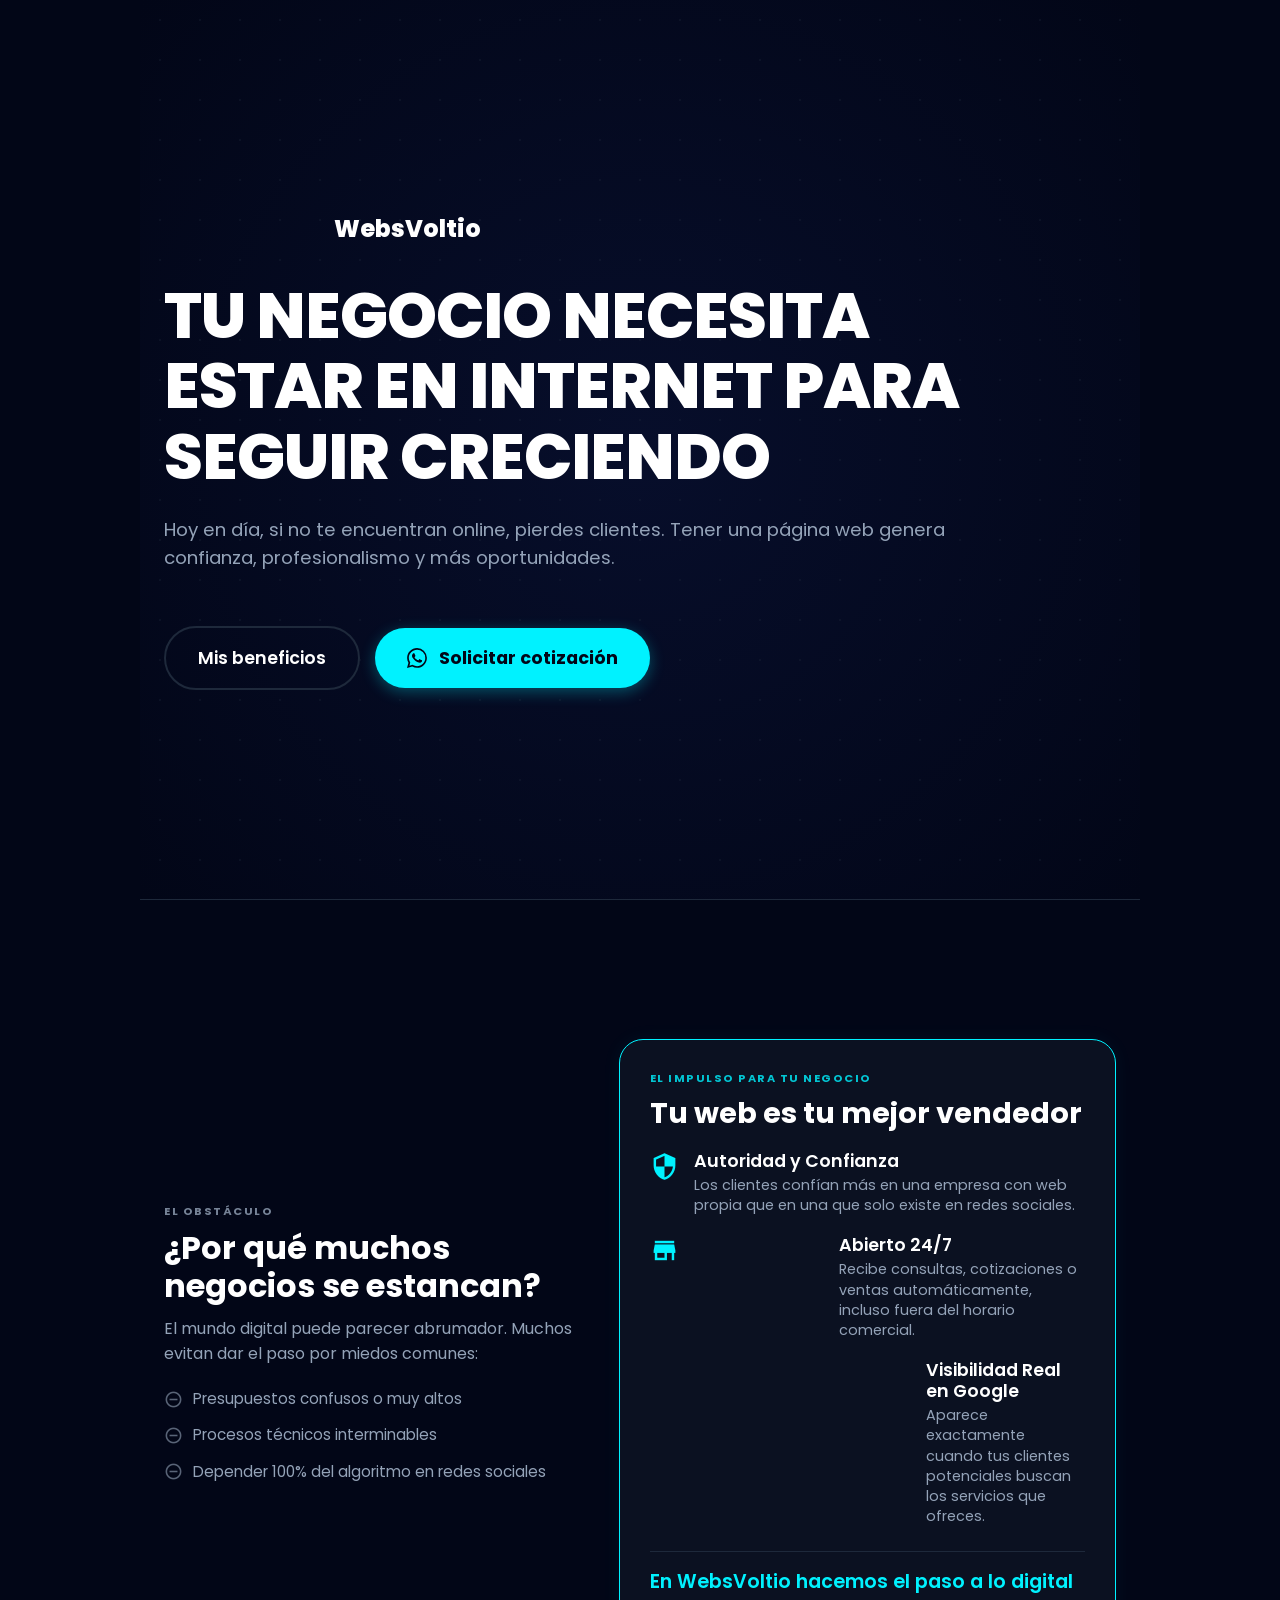
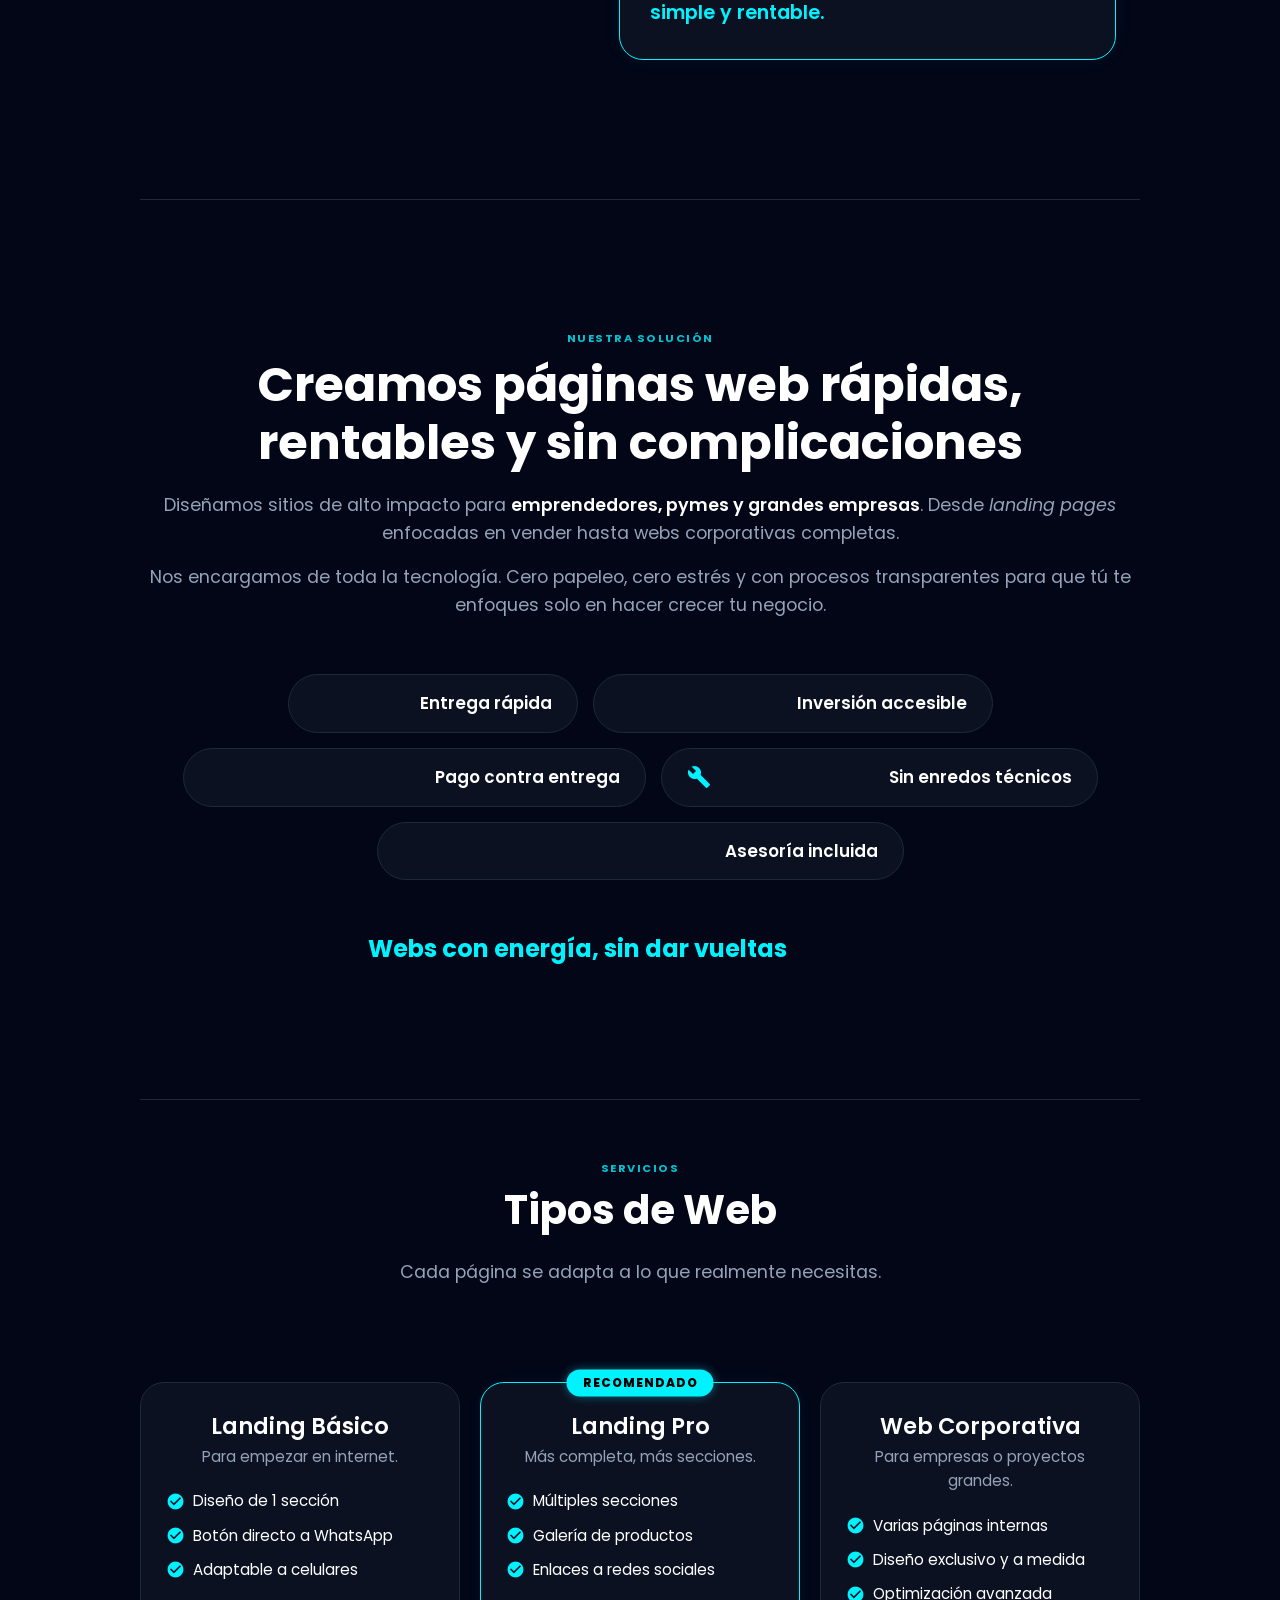
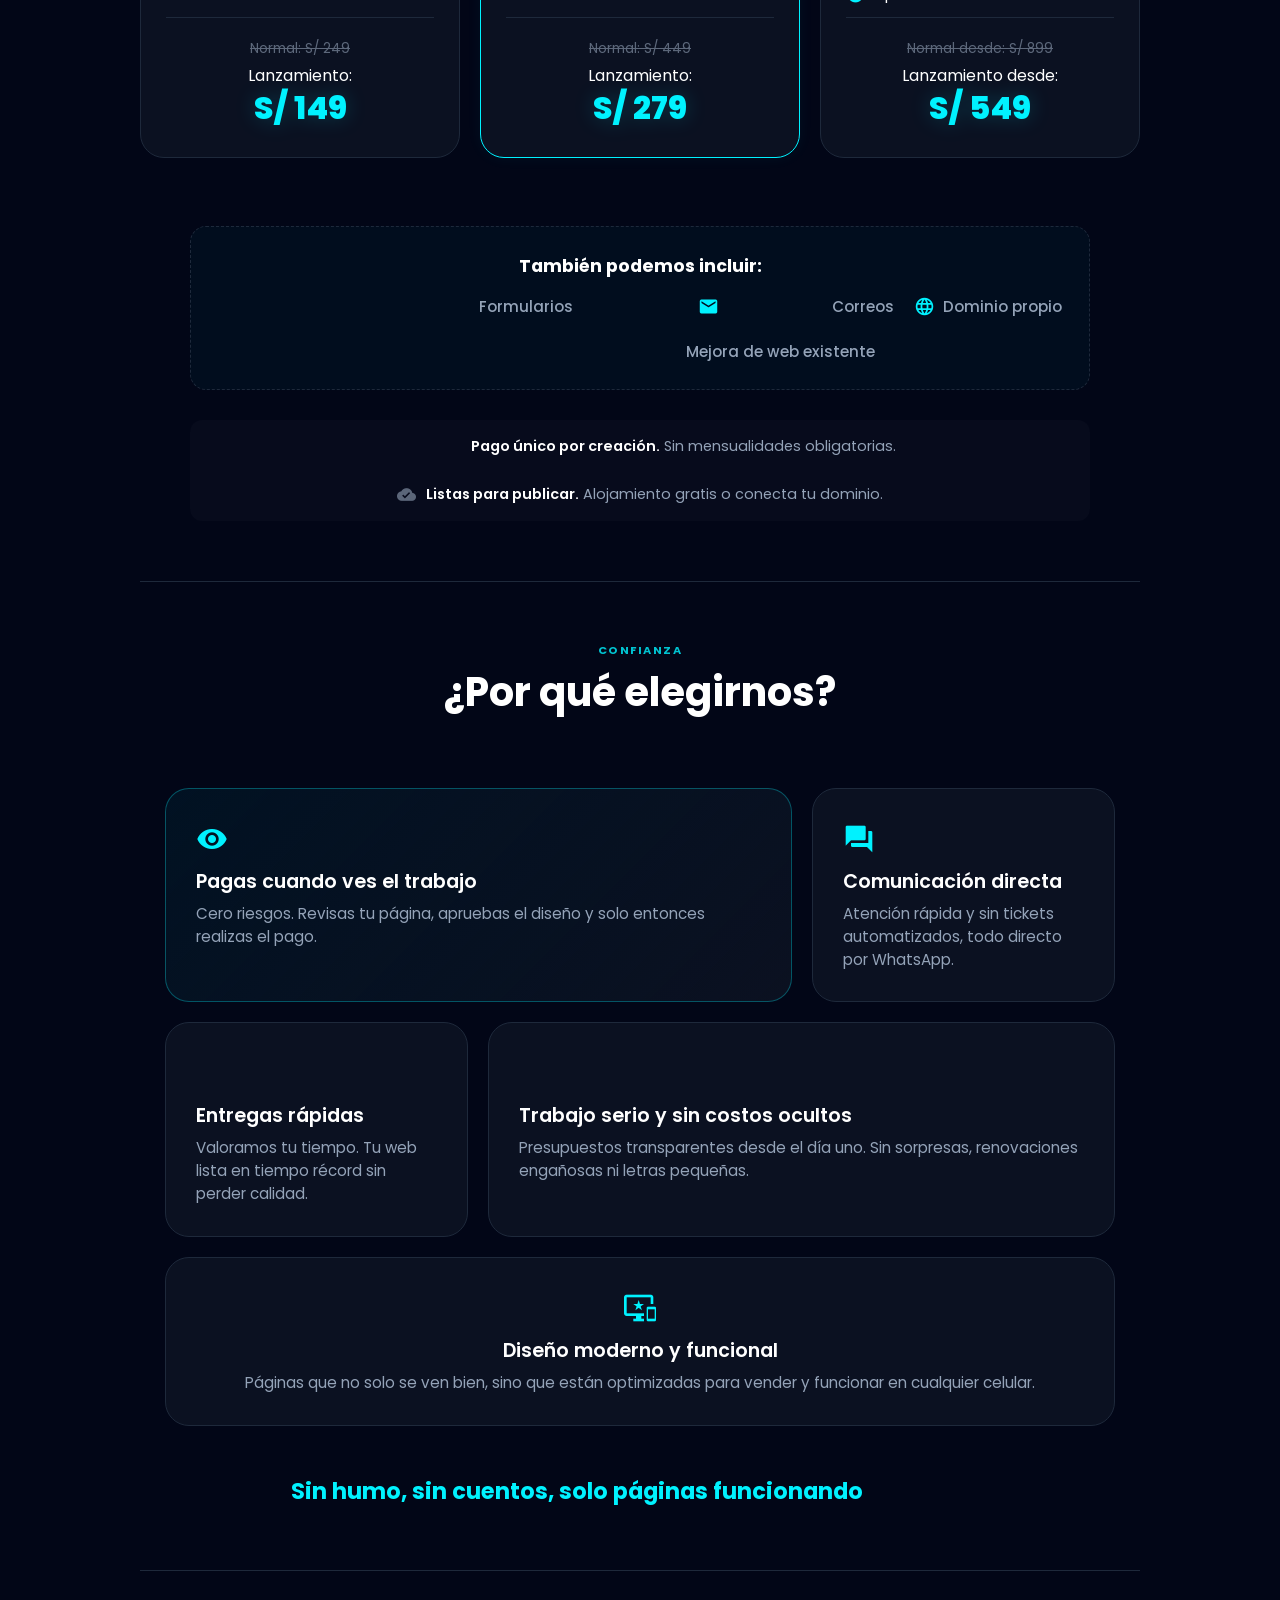
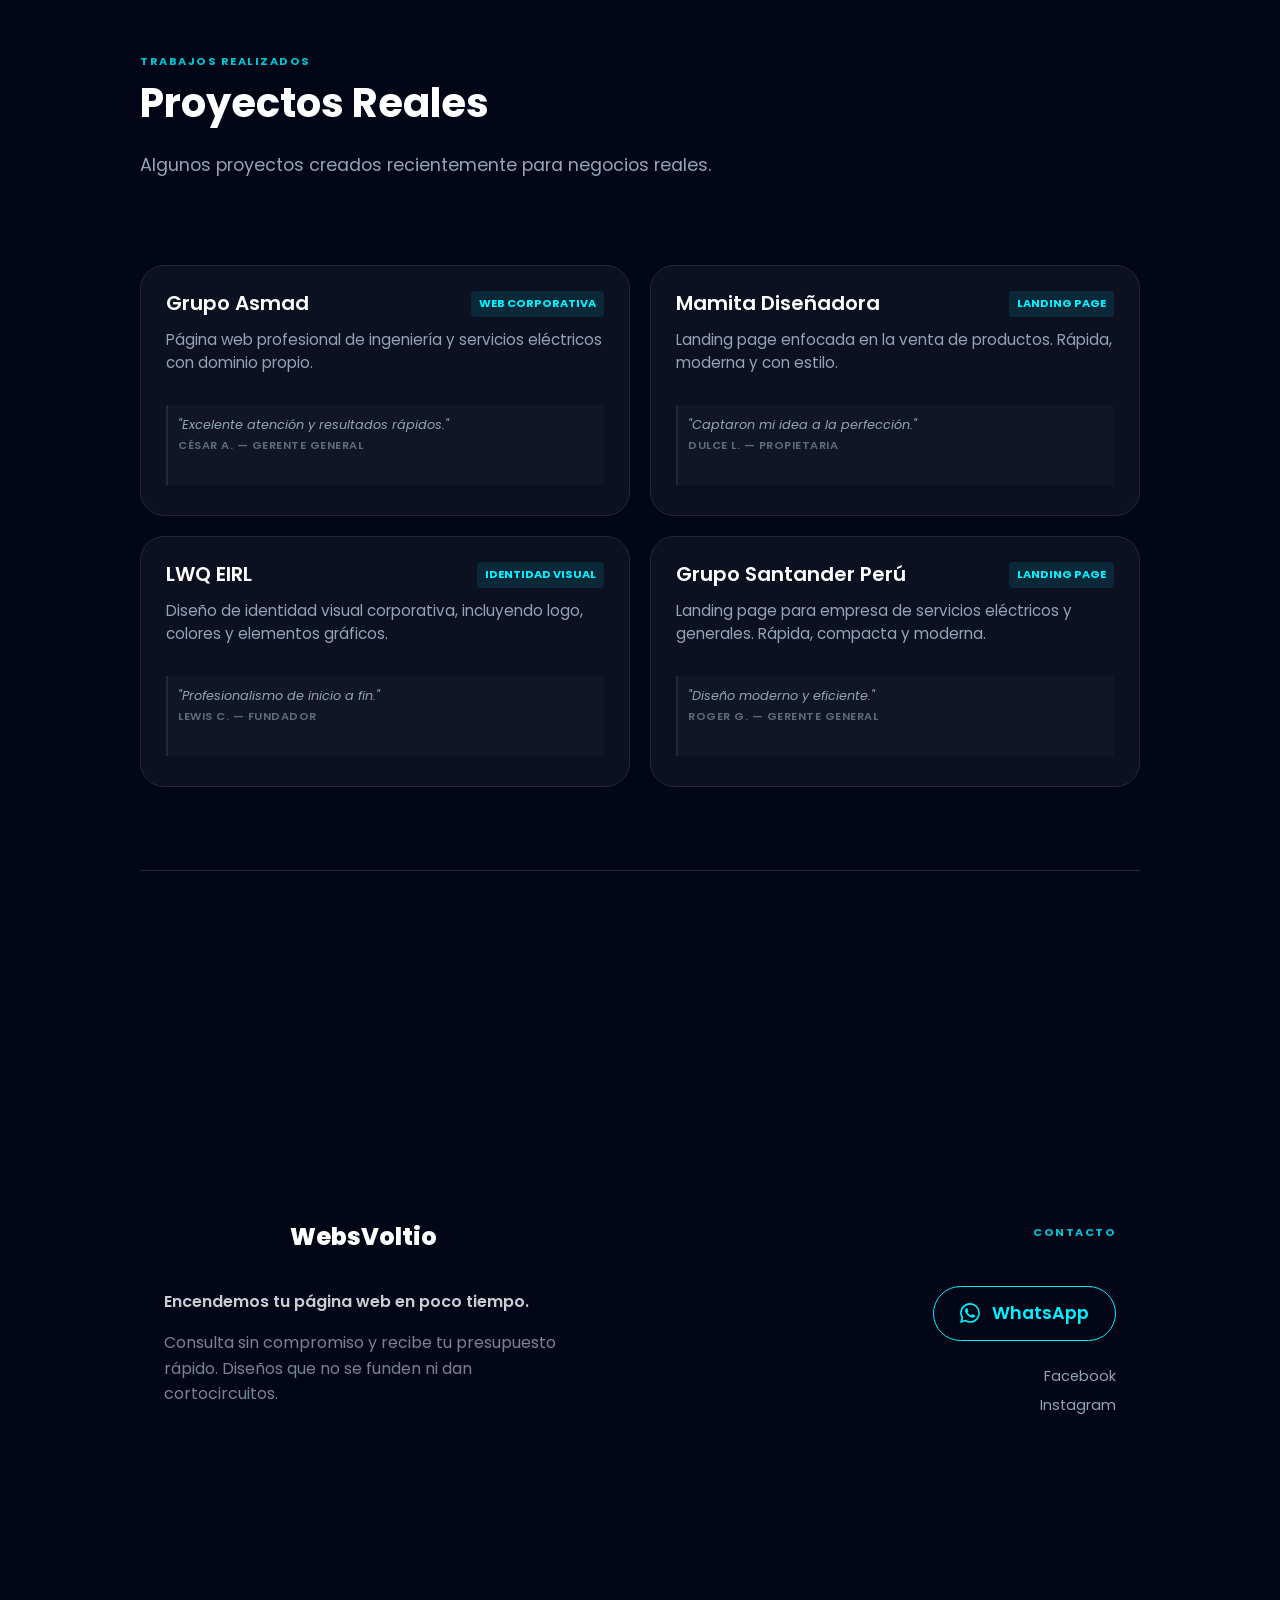
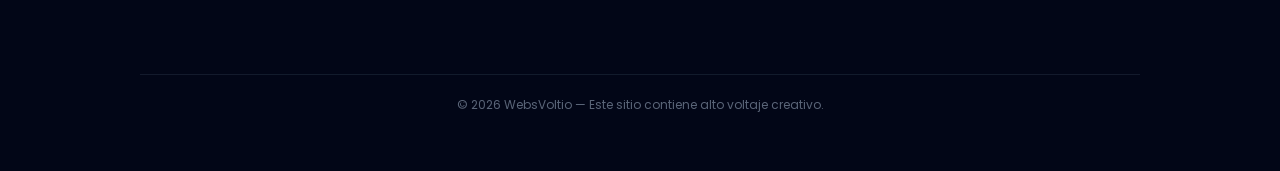
==== index.html @ af6c5186 "Mejor estructura de información web" ====
<!DOCTYPE html>
<html lang="es">
<head>
  <meta charset="UTF-8">
  <meta name="viewport" content="width=device-width, initial-scale=1.0">
  <title>WebsVoltio | Páginas web con energía</title>
  <meta name="description" content="Creamos páginas web modernas para negocios y emprendedores. Pago único, sin mensualidades obligatorias y entrega rápida. Presencia digital inmediata y moderna.">
  <meta name="keywords" content="diseño web, páginas web, websvoltio, landing page, emprendimientos, web económica, desarrollo web">
  <meta name="author" content="WebsVoltio">
  <meta name="robots" content="index, follow">
  <link rel="canonical" href="https://rc-at.github.io/websvoltio/">
  <meta property="og:type" content="website">
  <meta property="og:url" content="https://rc-at.github.io/websvoltio/">
  <meta property="og:title" content="WebsVoltio | Páginas web con energía">
  <meta property="og:description" content="Diseño web moderno para empresas y emprendedores. Sin pagos mensuales y entrega rápida.">
  <meta property="og:image" content="https://rc-at.github.io/websvoltio/preview.png">
  <meta property="og:site_name" content="WebsVoltio">
  <meta property="og:locale" content="es_PE">
  <meta name="twitter:card" content="summary_large_image">
  <meta name="twitter:title" content="WebsVoltio | Páginas web con buena energía">
  <meta name="twitter:description" content="Desarrollo de sitios web profesionales con pago único. Rápido y moderno.">
  <meta name="twitter:image" content="https://rc-at.github.io/websvoltio/preview.png">
  <meta name="theme-color" content="#020617">
  <link rel="icon" type="image/svg+xml" href="data:image/svg+xml,<svg xmlns='http://www.w3.org/2000/svg' viewBox='0 0 24 24' fill='%2300E5FF'><path d='M11 21h-1l1-7H7.5c-.58 0-.57-.32-.38-.66.19-.34.05-.08.07-.12C8.48 10.94 10.42 7.54 13 3h1l-1 7h3.5c.49 0 .56.33.47.51l-.07.15C12.96 17.55 11 21 11 21z'/></svg>">
  <link rel="stylesheet" href="style.css">
  <link href="https://fonts.googleapis.com/css2?family=Poppins:wght@400;600;800&display=swap" rel="stylesheet">
  <link href="https://fonts.googleapis.com/icon?family=Material+Icons" rel="stylesheet">
</head>
<body>
  <header id="hero">
    <div class="hero-content">
      <div class="hero-logo">
        <span class="material-icons bolt-icon">bolt</span>
        <span class="logo-text">WebsVoltio</span>
      </div>
      <h1 class="hero-hook">TU NEGOCIO NECESITA ESTAR EN INTERNET PARA SEGUIR CRECIENDO</h1>
      <div class="hero-description">
        <p>Hoy en día, si no te encuentran online, pierdes clientes. Tener una página web genera confianza, profesionalismo y más oportunidades.</p>
      </div>
      <div class="hero-buttons">
        <a href="#benefits" class="btn-secondary">Mis beneficios</a>
        <a href="https://wa.me/51969388443?text=Hola%20WebsVoltio%2C%20solicito%20cotizaci%C3%B3n." target="_blank" class="btn-whatsapp">
          <svg xmlns="http://www.w3.org/2000/svg" width="24" height="24" viewBox="0 0 24 24" fill="currentColor">
            <path d="M17.472 14.382c-.297-.149-1.758-.867-2.03-.967-.273-.099-.471-.148-.67.15-.197.297-.767.966-.94 1.164-.173.199-.347.223-.644.075-.297-.15-1.255-.463-2.39-1.475-.883-.788-1.48-1.761-1.653-2.059-.173-.297-.018-.458.13-.606.134-.133.298-.347.446-.52.149-.174.198-.298.298-.497.099-.198.05-.371-.025-.52-.075-.149-.669-1.612-.916-2.207-.242-.579-.487-.5-.669-.51-.173-.008-.371-.01-.57-.01-.198 0-.52.074-.792.372-.272.297-1.04 1.016-1.04 2.479 0 1.462 1.065 2.875 1.213 3.074.149.198 2.096 3.2 5.077 4.487.709.306 1.262.489 1.694.625.712.227 1.36.195 1.871.118.571-.085 1.758-.719 2.006-1.413.248-.694.248-1.289.173-1.413-.074-.124-.272-.198-.57-.347m-5.421 7.403h-.004a9.87 9.87 0 01-5.031-1.378l-.361-.214-3.741.982.998-3.648-.235-.374a9.86 9.86 0 01-1.51-5.26c.001-5.45 4.436-9.884 9.888-9.884 2.64 0 5.122 1.03 6.988 2.898a9.825 9.825 0 012.893 6.994c-.003 5.45-4.437 9.884-9.885 9.884m8.413-18.297A11.815 11.815 0 0012.05 0C5.495 0 .16 5.335.157 11.892c0 2.096.547 4.142 1.588 5.945L0 24l6.335-1.662c1.72.94 3.659 1.437 5.634 1.437h.005c6.554 0 11.89-5.335 11.893-11.893a11.821 11.821 0 00-3.48-8.413z"/>
          </svg>
          Solicitar cotización
        </a>
      </div>
    </div>
  </header>

  <section id="benefits">
    <div class="grid-layout">
      <div class="problem-side">
        <span class="card-label" style="color: var(--text-dim);">EL OBSTÁCULO</span>
        <h2>¿Por qué muchos negocios se estancan?</h2>
        <p style="color: var(--text-dim); margin-bottom: 20px;">El mundo digital puede parecer abrumador. Muchos evitan dar el paso por miedos comunes:</p>
        <ul class="problem-list">
          <li><span class="material-icons">remove_circle_outline</span> Presupuestos confusos o muy altos</li>
          <li><span class="material-icons">remove_circle_outline</span> Procesos técnicos interminables</li>
          <li><span class="material-icons">remove_circle_outline</span> Depender 100% del algoritmo en redes sociales</li>
        </ul>
      </div>
      <div class="about-card" style="border-color: var(--celeste); box-shadow: 0 0 20px rgba(0,242,255,0.05);">
        <span class="card-label">EL IMPULSO PARA TU NEGOCIO</span>
        <h2 style="font-size: 1.8rem; margin-bottom: 20px;">Tu web es tu mejor vendedor</h2>
        <div class="benefits-list-detailed">
          <div class="benefit-item-detailed">
            <span class="material-icons info-icon">security</span>
            <div>
              <strong>Autoridad y Confianza</strong>
              <p>Los clientes confían más en una empresa con web propia que en una que solo existe en redes sociales.</p>
            </div>
          </div>
          <div class="benefit-item-detailed">
            <span class="material-icons info-icon">storefront</span>
            <div>
              <strong>Abierto 24/7</strong>
              <p>Recibe consultas, cotizaciones o ventas automáticamente, incluso fuera del horario comercial.</p>
            </div>
          </div>
          <div class="benefit-item-detailed">
            <span class="material-icons info-icon">ads_click</span>
            <div>
              <strong>Visibilidad Real en Google</strong>
              <p>Aparece exactamente cuando tus clientes potenciales buscan los servicios que ofreces.</p>
            </div>
          </div>
        </div>
        <div class="energy-box">
          <strong>En WebsVoltio hacemos el paso a lo digital simple y rentable.</strong>
        </div>
      </div>
    </div>
  </section>

  <section id="about">
    <span class="card-label">NUESTRA SOLUCIÓN</span>
    <h2>Creamos páginas web rápidas, rentables y sin complicaciones</h2>
    <div class="about-intro">
      <p>Diseñamos sitios de alto impacto para <strong>emprendedores, pymes y grandes empresas</strong>. Desde <em>landing pages</em> enfocadas en vender hasta webs corporativas completas.</p>
      <p>Nos encargamos de toda la tecnología. Cero papeleo, cero estrés y con procesos transparentes para que tú te enfoques solo en hacer crecer tu negocio.</p>
    </div>
    <div class="solution-grid">
      <div class="solution-pill"><span class="material-icons info-icon">bolt</span> Entrega rápida</div>
      <div class="solution-pill"><span class="material-icons info-icon">savings</span> Inversión accesible</div>
      <div class="solution-pill"><span class="material-icons info-icon">handshake</span> Pago contra entrega</div>
      <div class="solution-pill"><span class="material-icons info-icon">build_circle</span> Sin enredos técnicos</div>
      <div class="solution-pill"><span class="material-icons info-icon">support_agent</span> Asesoría incluida</div>
    </div>
    <div class="about-footer">
      <strong>Webs con energía, sin dar vueltas <span class="material-icons neon-bolt">bolt</span></strong>
    </div>
  </section>

  <section id="servicios">
    <div class="section-header">
      <span class="card-label">SERVICIOS</span>
      <h2>Tipos de Web</h2>
      <p class="section-subtitle">Cada página se adapta a lo que realmente necesitas.</p>
    </div>
    <div class="services-grid">
      <div class="service-card">
        <h3>Landing Básico</h3>
        <p class="card-desc">Para empezar en internet.</p>
        <ul class="service-features">
          <li><span class="material-icons info-icon">check_circle</span> Diseño de 1 sección</li>
          <li><span class="material-icons info-icon">check_circle</span> Botón directo a WhatsApp</li>
          <li><span class="material-icons info-icon">check_circle</span> Adaptable a celulares</li>
        </ul>
        <div class="price-box">
          <span class="old-price">Normal: S/ 249</span>
          <p class="promo-price">Lanzamiento: <strong>S/ 149</strong></p>
        </div>
      </div>
      <div class="service-card recommended-card">
        <span class="badge-recommended">RECOMENDADO</span>
        <h3>Landing Pro</h3>
        <p class="card-desc">Más completa, más secciones.</p>
        <ul class="service-features">
          <li><span class="material-icons info-icon">check_circle</span> Múltiples secciones</li>
          <li><span class="material-icons info-icon">check_circle</span> Galería de productos</li>
          <li><span class="material-icons info-icon">check_circle</span> Enlaces a redes sociales</li>
        </ul>
        <div class="price-box">
          <span class="old-price">Normal: S/ 449</span>
          <p class="promo-price">Lanzamiento: <strong>S/ 279</strong></p>
        </div>
      </div>
      <div class="service-card">
        <h3>Web Corporativa</h3>
        <p class="card-desc">Para empresas o proyectos grandes.</p>
        <ul class="service-features">
          <li><span class="material-icons info-icon">check_circle</span> Varias páginas internas</li>
          <li><span class="material-icons info-icon">check_circle</span> Diseño exclusivo y a medida</li>
          <li><span class="material-icons info-icon">check_circle</span> Optimización avanzada</li>
        </ul>
        <div class="price-box">
          <span class="old-price">Normal desde: S/ 899</span>
          <p class="promo-price">Lanzamiento desde: <strong>S/ 549</strong></p>
        </div>
      </div>
    </div>
    <div class="extras-box">
      <h4>También podemos incluir:</h4>
      <div class="extras-grid">
        <span class="extra-item"><span class="material-icons info-icon">contact_page</span> Formularios</span>
        <span class="extra-item"><span class="material-icons info-icon">mark_email_read</span> Correos</span>
        <span class="extra-item"><span class="material-icons info-icon">language</span> Dominio propio</span>
        <span class="extra-item"><span class="material-icons info-icon">auto_fix_high</span> Mejora de web existente</span>
      </div>
    </div>
    <div class="services-disclaimer">
      <div class="disclaimer-item">
        <span class="material-icons">sell</span>
        <p><strong>Pago único por creación.</strong> Sin mensualidades obligatorias.</p>
      </div>
      <div class="disclaimer-item">
        <span class="material-icons">cloud_done</span>
        <p><strong>Listas para publicar.</strong> Alojamiento gratis o conecta tu dominio.</p>
      </div>
    </div>
  </section>

  <section id="why-us">
    <div class="section-header" style="text-align: center; margin-bottom: 3rem;">
      <span class="card-label">CONFIANZA</span>
      <h2>¿Por qué elegirnos?</h2>
    </div>
    <div class="bento-grid">
      <div class="bento-card span-2 highlight-card">
        <span class="material-icons info-icon">visibility</span>
        <h3>Pagas cuando ves el trabajo</h3>
        <p>Cero riesgos. Revisas tu página, apruebas el diseño y solo entonces realizas el pago.</p>
      </div>
      <div class="bento-card">
        <span class="material-icons info-icon">forum</span>
        <h3>Comunicación directa</h3>
        <p>Atención rápida y sin tickets automatizados, todo directo por WhatsApp.</p>
      </div>
      <div class="bento-card">
        <span class="material-icons info-icon">bolt</span>
        <h3>Entregas rápidas</h3>
        <p>Valoramos tu tiempo. Tu web lista en tiempo récord sin perder calidad.</p>
      </div>
      <div class="bento-card span-2">
        <span class="material-icons info-icon">gpp_good</span>
        <h3>Trabajo serio y sin costos ocultos</h3>
        <p>Presupuestos transparentes desde el día uno. Sin sorpresas, renovaciones engañosas ni letras pequeñas.</p>
      </div>
      <div class="bento-card span-3 center-card">
        <span class="material-icons info-icon">important_devices</span>
        <h3>Diseño moderno y funcional</h3>
        <p>Páginas que no solo se ven bien, sino que están optimizadas para vender y funcionar en cualquier celular.</p>
      </div>
    </div>
    <div class="why-footer">
      <strong>Sin humo, sin cuentos, solo páginas funcionando <span class="material-icons neon-bolt">bolt</span></strong>
    </div>
  </section>

  <section id="portfolio">
    <div class="section-header-left">
      <span class="card-label">TRABAJOS REALIZADOS</span>
      <h2>Proyectos Reales</h2>
      <p class="section-subtitle">Algunos proyectos creados recientemente para negocios reales.</p>
    </div>

    <div class="portfolio-grid">
      <div class="portfolio-card">
        <div class="portfolio-header-flex">
          <h3>Grupo Asmad</h3>
          <span class="portfolio-badge">Web Corporativa</span>
        </div>
        <p class="portfolio-desc">Página web profesional de ingeniería y servicios eléctricos con dominio propio.</p>
        <div class="testimonial-box">
          <p class="portfolio-testimonial">"Excelente atención y resultados rápidos."</p>
          <p class="testimonial-author">César A. — Gerente General</p>
        </div>
        <div class="portfolio-link-overlay">
          <a href="https://grupoasmad.com/" target="_blank" class="portfolio-link">Ver página <span class="material-icons">east</span></a>
        </div>
      </div>

      <div class="portfolio-card">
        <div class="portfolio-header-flex">
          <h3>Mamita Diseñadora</h3>
          <span class="portfolio-badge">Landing Page</span>
        </div>
        <p class="portfolio-desc">Landing page enfocada en la venta de productos. Rápida, moderna y con estilo.</p>
        <div class="testimonial-box">
          <p class="portfolio-testimonial">"Captaron mi idea a la perfección."</p>
          <p class="testimonial-author">Dulce L. — Propietaria</p>
        </div>
        <div class="portfolio-link-overlay">
          <a href="https://rc-at.github.io/mamita-disenadora/" target="_blank" class="portfolio-link">Ver página <span class="material-icons">east</span></a>
        </div>
      </div>

      <div class="portfolio-card">
        <div class="portfolio-header-flex">
          <h3>LWQ EIRL</h3>
          <span class="portfolio-badge">Identidad Visual</span>
        </div>
        <p class="portfolio-desc">Diseño de identidad visual corporativa, incluyendo logo, colores y elementos gráficos.</p>
        <div class="testimonial-box">
          <p class="portfolio-testimonial">"Profesionalismo de inicio a fin."</p>
          <p class="testimonial-author">Lewis C. — Fundador</p>
        </div>
        <div class="portfolio-link-overlay">
          <span class="portfolio-link disabled-link">Diseño interno</span>
        </div>
      </div>

      <div class="portfolio-card">
        <div class="portfolio-header-flex">
          <h3>Grupo Santander Perú</h3>
          <span class="portfolio-badge">Landing Page</span>
        </div>
        <p class="portfolio-desc">Landing page para empresa de servicios eléctricos y generales. Rápida, compacta y moderna.</p>
        <div class="testimonial-box">
          <p class="portfolio-testimonial">"Diseño moderno y eficiente."</p>
          <p class="testimonial-author">Roger G. — Gerente general</p>
        </div>
        <div class="portfolio-link-overlay">
          <a href="https://rc-at.github.io/grupo-santander-peru/" target="_blank" class="portfolio-link">Ver página <span class="material-icons">east</span></a>
        </div>
      </div>
    </div>
  </section>

  <footer id="contact">

  <div class="grid-layout">

    <div class="footer-info">

      <div class="hero-logo">
        <span class="material-icons neon-bolt">bolt</span>
        <span class="logo-text">WebsVoltio</span>
      </div>

      <p><strong>Encendemos tu página web en poco tiempo.</strong></p>

      <p>
        Consulta sin compromiso y recibe tu presupuesto rápido.
        Diseños que no se funden ni dan cortocircuitos.
      </p>

    </div>


    <div class="footer-social-side">

  <span class="card-label">CONTACTO</span>

  <a href="https://wa.me/51969388443?text=Hola%20WebsVoltio" class="btn-whatsapp" target="_blank">

    <svg xmlns="http://www.w3.org/2000/svg" width="24" height="24" viewBox="0 0 24 24" fill="currentColor">
            <path d="M17.472 14.382c-.297-.149-1.758-.867-2.03-.967-.273-.099-.471-.148-.67.15-.197.297-.767.966-.94 1.164-.173.199-.347.223-.644.075-.297-.15-1.255-.463-2.39-1.475-.883-.788-1.48-1.761-1.653-2.059-.173-.297-.018-.458.13-.606.134-.133.298-.347.446-.52.149-.174.198-.298.298-.497.099-.198.05-.371-.025-.52-.075-.149-.669-1.612-.916-2.207-.242-.579-.487-.5-.669-.51-.173-.008-.371-.01-.57-.01-.198 0-.52.074-.792.372-.272.297-1.04 1.016-1.04 2.479 0 1.462 1.065 2.875 1.213 3.074.149.198 2.096 3.2 5.077 4.487.709.306 1.262.489 1.694.625.712.227 1.36.195 1.871.118.571-.085 1.758-.719 2.006-1.413.248-.694.248-1.289.173-1.413-.074-.124-.272-.198-.57-.347m-5.421 7.403h-.004a9.87 9.87 0 01-5.031-1.378l-.361-.214-3.741.982.998-3.648-.235-.374a9.86 9.86 0 01-1.51-5.26c.001-5.45 4.436-9.884 9.888-9.884 2.64 0 5.122 1.03 6.988 2.898a9.825 9.825 0 012.893 6.994c-.003 5.45-4.437 9.884-9.885 9.884m8.413-18.297A11.815 11.815 0 0012.05 0C5.495 0 .16 5.335.157 11.892c0 2.096.547 4.142 1.588 5.945L0 24l6.335-1.662c1.72.94 3.659 1.437 5.634 1.437h.005c6.554 0 11.89-5.335 11.893-11.893a11.821 11.821 0 00-3.48-8.413z"/>
          </svg>

    WhatsApp

  </a>

  <div class="footer-social-links">

    <a href="https://facebook.com" target="_blank">
      Facebook
    </a>

    <a href="https://instagram.com" target="_blank">
      Instagram
    </a>

  </div>

</div>

  </div>


  <div class="footer-bottom-info">
    <p>
      © 2026 WebsVoltio — Este sitio contiene alto voltaje creativo.
    </p>
  </div>

</footer>
</body>
</html>
---- style.css ----
/* ==========================================================================
   1. CONFIGURACIÓN BASE & VARIABLES
   ========================================================================== */
:root {
  --bg:#020617; --bg-card:#0b1121; --blue-main:#2563eb;
  --celeste:#00f2ff; --text:#ffffff; --text-dim:#94a3b8;
  --border:#1e293b; --transition:all 0.3s ease;
}
* {margin:0; padding:0; box-sizing:border-box; text-decoration:none !important;}
* {
  -webkit-tap-highlight-color: transparent;
}

button,
a,
input,
textarea,
div {
  -webkit-tap-highlight-color: transparent;
  outline: none;
}

button:focus,
a:focus {
  outline: none;
}
.btn-whatsapp {
  overflow: hidden;
}
.btn-secondary {
  overflow: hidden;
}
html {
  scroll-behavior: smooth;
  scroll-snap-type: y mandatory;
}
body {
  font-family:'Poppins',sans-serif;
  background-color:var(--bg);
  color:var(--text);
  line-height:1.6;
  font-size:16px;
  overflow-x:hidden;
  scroll-padding-top: 0px;
  scroll-snap-type: y mandatory;
}
section,
header,
footer {
  width:100%;
  max-width:1000px;
  margin:0 auto;
  padding:4rem 1.5rem;

  scroll-snap-align: start;
  min-height: 100dvh;
}

section,
header {
  border-bottom:1px solid var(--border);
}
/* ==========================================================================
   2. TIPOGRAFÍA & COMPONENTES
   ========================================================================== */
h1,h2,h3 {line-height:1.2; margin-bottom:1rem; color:#fff;}
h1 {font-size:clamp(3rem,10vw,5rem); font-weight:800; letter-spacing:-2px;}
h2 {font-size:clamp(2rem,5vw,2.5rem); font-weight:700; margin-bottom:1.5rem;}
h3 {font-size:1.4rem; font-weight:600; color:var(--celeste);}
p {margin-bottom:1rem; color:var(--text-dim);}
strong {color:#fff; font-weight:600;}
.material-icons {vertical-align:middle;}

.btn-whatsapp {
  display:inline-flex; align-items:center; justify-content:center; gap:12px;
  background-color:var(--celeste); color:#020617; padding:16px 32px;
  border-radius:100px; font-size:1.1rem; font-weight:700;
  transition:var(--transition); box-shadow:0 4px 15px rgba(0,242,255,0.3); margin-top:20px;
}
.btn-whatsapp:hover {transform:translateY(-3px); box-shadow:0 8px 25px rgba(0,242,255,0.5);}
.btn-whatsapp svg {width:22px; height:22px;}

/* ==========================================================================
   3. SECCIONES (HERO, ABOUT, SERVICIOS)
   ========================================================================== */
#hero{min-height:100dvh;display:flex;align-items:center;justify-content:flex-start;text-align:left;background:radial-gradient(circle at center,#070e2b 0%,var(--bg) 100%);position:relative;}
#hero::before{content:'';position:absolute;top:0;left:0;width:100%;height:100%;background-image:radial-gradient(var(--border) 1px,transparent 1px);background-size:40px 40px;opacity:0.3;animation:moveParticles 20s linear infinite;}
@keyframes moveParticles{from{background-position:0 0;}to{background-position:40px 40px;}}
.hero-content{position:relative;z-index:1;width:100%;max-width:800px;}
.hero-logo{display:flex;align-items:center;gap:10px;margin-bottom:2rem;}
.bolt-icon{color:var(--celeste);filter:drop-shadow(0 0 10px var(--celeste));animation:flicker 4s infinite;}
.hero-logo .bolt-icon{font-size:2.5rem !important;margin:0;}
.logo-text{font-size:1.5rem;font-weight:800;color:#fff;}
.hero-hook{font-size:clamp(2.5rem,6vw,4rem);text-transform:uppercase;letter-spacing:-1px;margin-bottom:1.5rem;line-height:1.1;}
.hero-description{margin:0 0 35px 0;}
.hero-description p{font-size:1.15rem;line-height:1.5;}
.hero-badges{font-size:0.95rem;color:var(--text-dim);margin-bottom:35px;}
.hero-buttons{display:flex;gap:15px;flex-wrap:wrap;align-items:center;}
.btn-secondary{display:inline-flex;align-items:center;justify-content:center;padding:16px 32px;border-radius:100px;font-size:1.1rem;font-weight:600;color:#fff;border:2px solid var(--border);transition:var(--transition);margin-top:20px;}
.btn-secondary:hover{border-color:var(--celeste);color:var(--celeste);}
@keyframes flicker{0%,19%,21%,23%,25%,54%,56%,100%{opacity:1;}20%,22%,24%,55%{opacity:0.6;}}
.tagline{font-size:1.1rem;color:var(--celeste);margin-bottom:25px;letter-spacing:1px;font-weight:600;}
.grid-layout{display:grid;grid-template-columns:1fr 1.2fr;gap:40px;align-items:center;}
.about-card{background-color:var(--bg-card);border:1px solid var(--border);border-radius:24px;padding:30px;}
.card-label{font-size:0.7rem;font-weight:700;color:var(--celeste);letter-spacing:1.5px;margin-bottom:8px;opacity:0.8;display:block;}
.energy-box{margin-top:20px;padding-top:15px;border-top:1px solid var(--border);}
.energy-box strong{color:var(--celeste);font-size:1.2rem;display:inline;}
.inline-bolt{font-size:1.5rem !important;color:var(--celeste);vertical-align:middle;filter:drop-shadow(0 0 5px var(--celeste));margin-left:0;display:inline-block;}
.services-grid{display:grid;grid-template-columns:repeat(3,1fr);gap:20px;margin:3rem 0;}
.service-card{background-color:var(--bg-card);border:1px solid var(--border);border-radius:24px;padding:30px 25px;display:flex;flex-direction:column;transition:var(--transition);}
.service-card:hover{border-color:var(--celeste);transform:translateY(-5px);}
.price-box{margin-top:auto;padding-top:20px;border-top:1px solid var(--border);}
.old-price{display:block;font-size:0.85rem;color:var(--text-dim);text-decoration:line-through !important;opacity:0.6;margin-bottom:4px;}
.promo-price{margin-bottom:0;color:var(--text);font-size:1rem;}
.promo-price strong{display:block;font-size:2rem;color:var(--celeste);font-weight:800;line-height:1.2;filter:drop-shadow(0 0 10px rgba(0,229,255,0.2));}
.services-info-box{display:flex;gap:12px;align-items:flex-start;margin-top:30px;width:100%;}
.info-icon{color:var(--celeste);font-size:1.2rem !important;margin-top:4px;width:auto;min-width:auto;}
.info-text p{margin-bottom:6px;font-size:0.95rem;color:#fff;line-height:1.4;}
.info-text .disclaimer{font-size:0.85rem;color:var(--text-dim);margin-bottom:0;}

/* ==========================================================================
   SECCIÓN BENEFICIOS
   ========================================================================== */
#benefits{min-height:100dvh;display:flex;align-items:center;}
.problem-side h2{font-size:2rem;margin-bottom:10px;}
.problem-list{list-style:none;color:var(--text-dim);font-size:0.95rem;}
.problem-list li{display:flex;align-items:center;gap:10px;margin-bottom:12px;}
.problem-list .material-icons{font-size:1.2rem;opacity:0.6;}
.benefits-list-detailed{display:flex;flex-direction:column;gap:20px;margin-bottom:25px;}
.benefit-item-detailed{display:flex;gap:15px;align-items:flex-start;}
.benefit-item-detailed .info-icon{font-size:1.8rem !important;margin-top:2px;}
.benefit-item-detailed strong{display:block;color:#fff;font-size:1.1rem;margin-bottom:3px;line-height:1.2;}
.benefit-item-detailed p{color:var(--text-dim);font-size:0.9rem;line-height:1.4;margin:0;}

/* ==========================================================================
   SECCIÓN ABOUT / SOLUCIÓN
   ========================================================================== */
#about {
  min-height: 100dvh; display: flex; flex-direction: column; 
  justify-content: center; align-items: center; text-align: center;
  padding: 60px 0; /* Espaciado vertical para que no pegue a los bordes */
}

/* Título e intro sin max-width */
#about h2 { margin-bottom: 20px; font-size: clamp(2rem, 5vw, 3rem); width: 100%; }
.about-intro { margin-bottom: 40px; color: var(--text-dim); font-size: 1.1rem; line-height: 1.6; width: 100%; }
.about-intro p { margin-bottom: 15px; }
.about-intro strong { color: #fff; }

/* Grid de soluciones (Chips estáticos y sin max-width) */
.solution-grid {
  display: flex; flex-wrap: wrap; justify-content: center; gap: 15px; 
  margin-bottom: 40px; width: 100%;
}

.solution-pill {
  background: var(--bg-card); border: 1px solid var(--border); 
  padding: 15px 25px; border-radius: 100px; display: flex; 
  align-items: center; gap: 10px; font-weight: 600; font-size: 1.05rem; 
  color: #fff;
  /* Transición y hover eliminados para ser estáticos */
}

.solution-pill .info-icon { font-size: 1.5rem !important; margin: 0; }

/* Mensaje final con Rayo Neón */
.about-footer { margin-top: 10px; font-size: 1.5rem; width: 100%; }

.about-footer strong {
  color: var(--celeste); font-weight: 700; 
  display: inline-flex; align-items: center; gap: 10px;
}

.neon-bolt {
  font-size: 1.8rem !important; color: var(--celeste); margin: 0;
  /* Efecto brillante/neón estático sin animación */
  filter: drop-shadow(0 0 10px var(--celeste)) drop-shadow(0 0 5px var(--celeste));
}

/* ==========================================================================
   SECCIÓN SERVICIOS (Centrada)
   ========================================================================== */
#servicios {
  min-height: 100dvh; display: flex; flex-direction: column;
  justify-content: center; align-items: center; text-align: center;
  padding: 60px 0; width: 100%;
}
.section-header { margin-bottom: 2rem; width: 100%; }
.section-subtitle { color: var(--text-dim); font-size: 1.1rem; }

/* Tarjetas */
.service-card { display: flex; flex-direction: column; align-items: center; text-align: center; position: relative; }
.service-card h3 { font-size: 1.4rem; color: #fff; margin-bottom: 5px; }
.card-desc { color: var(--text-dim); font-size: 0.95rem; margin-bottom: 20px; }

/* Lista de características (Se mantiene a la izquierda) */
.service-features { width: 100%; text-align: left; list-style: none; color: #fff; flex-grow: 1; font-size: 0.95rem; }
.service-features li { margin-bottom: 10px; display: flex; align-items: center; gap: 8px; }
.service-features .info-icon { font-size: 1.2rem !important; margin: 0; }
.price-box { width: 100%; }

/* Etiqueta Recomendado */
.recommended-card { border-color: var(--celeste); box-shadow: 0 0 15px rgba(0,242,255,0.05); }
.badge-recommended {
  position: absolute; top: 0; left: 50%; transform: translate(-50%, -50%);
  background: var(--celeste); color: #000; padding: 4px 16px; 
  border-radius: 20px; font-weight: 800; font-size: 0.75rem; 
  letter-spacing: 1px; white-space: nowrap; box-shadow: 0 0 10px rgba(0,242,255,0.4);
}

/* Extras */
.extras-box {
  background: rgba(0, 242, 255, 0.03); border: 1px dashed var(--border);
  border-radius: 16px; padding: 25px; margin-top: 20px; width: 100%; max-width: 900px;
}
.extras-box h4 { color: #fff; margin-bottom: 15px; font-size: 1.1rem; }
.extras-grid { display: flex; flex-wrap: wrap; justify-content: center; gap: 20px; }
.extra-item { display: flex; align-items: center; gap: 8px; color: var(--text-dim); font-size: 0.95rem; font-weight: 500; }
.extra-item .info-icon { font-size: 1.3rem !important; margin: 0; }

/* Notas sutiles */
.services-disclaimer { 
  display: flex; flex-wrap: wrap; justify-content: center; gap: 25px; 
  margin-top: 30px; padding: 15px 25px; 
  background: rgba(255, 255, 255, 0.02); border-radius: 12px; width: 100%; max-width: 900px;
}
.disclaimer-item { display: flex; align-items: center; gap: 10px; color: var(--text-dim); font-size: 0.9rem; text-align: left;}
.disclaimer-item .material-icons { font-size: 1.2rem; opacity: 0.6; }
.disclaimer-item p { margin: 0; }
.disclaimer-item strong { color: #fff; }

/* ==========================================================================
   SECCIÓN PORTAFOLIO (Compacta, Hover Limpio y Móvil Intacto)
   ========================================================================== */
#portfolio {
  min-height: 100dvh; display: flex; flex-direction: column;
  justify-content: center; align-items: flex-start; padding: 60px 0; width: 100%;
}
.section-header-left { text-align: left; margin-bottom: 2.5rem; width: 100%; }
.portfolio-grid { display: grid; grid-template-columns: repeat(2, 1fr); gap: 20px; width: 100%; }

.portfolio-card {
  background: var(--bg-card); border: 1px solid var(--border); border-radius: 16px; 
  padding: 25px; display: flex; flex-direction: column; text-align: left;
  position: relative; overflow: hidden; transition: var(--transition);
}
.portfolio-card:hover { border-color: var(--celeste); transform: translateY(-4px); }

.portfolio-header-flex { display: flex; justify-content: space-between; align-items: flex-start; margin-bottom: 12px; }
.portfolio-header-flex h3 { margin: 0; font-size: 1.25rem; color: #fff; }
.portfolio-badge {
  background: rgba(0, 242, 255, 0.1); color: var(--celeste); padding: 4px 8px;
  border-radius: 4px; font-size: 0.7rem; font-weight: 700; text-transform: uppercase; white-space: nowrap;
}

.portfolio-desc { font-size: 0.95rem; color: var(--text-dim); margin-bottom: 20px; line-height: 1.5; flex-grow: 1; }

.testimonial-box {
  background: rgba(255, 255, 255, 0.02); border-left: 2px solid var(--celeste);
  padding: 12px 15px; margin-bottom: 5px;
  /* Espacio extra abajo para que el botón no pise el texto en hover */
  padding-bottom: 30px; 
}
.portfolio-testimonial { font-style: italic; color: #fff; font-size: 0.85rem; margin-bottom: 4px; }
.testimonial-author { font-size: 0.75rem; color: var(--text-dim); margin: 0; }

/* Botón flotante limpio (Aparece en Hover) - Solo Vista Web con mouse */
.portfolio-link-overlay {
  position: absolute; bottom: 15px; right: 25px;
  /* Sin fondo, sin blur, sin bordes */
  background: transparent; backdrop-filter: none; border-top: none; padding: 0;
  display: flex; justify-content: flex-end;
  /* Estado inicial: Oculto y movido hacia abajo */
  opacity: 0; transform: translateY(10px); transition: opacity 0.3s ease, transform 0.3s ease;
  pointer-events: none; /* Evita clics accidentales cuando está oculto */
}

.portfolio-card:hover .portfolio-link-overlay { 
  opacity: 1; transform: translateY(0); 
  pointer-events: auto; /* Activa clics al mostrarse */
}

.portfolio-link { display: inline-flex; align-items: center; gap: 6px; color: var(--celeste); font-weight: 600; font-size: 0.9rem; }
.portfolio-link:hover { text-shadow: 0 0 8px rgba(0,242,255,0.4); }
.portfolio-link .material-icons { font-size: 1.1rem; }
.disabled-link { color: var(--text-dim); pointer-events: none; }

/* Vista Móvil y Táctil ( hover: none) - Mantenemos diseño estático */
@media (hover: none) {
  .testimonial-box { padding-bottom: 12px; } /* Reset padding extra */
  
  .portfolio-link-overlay {
    position: relative; bottom: auto; right: auto;
    opacity: 1; transform: translateY(0); padding: 15px 0 0 0; 
    background: transparent; justify-content: flex-start;
    pointer-events: auto;
  }
}
@media (max-width: 800px) { .portfolio-grid { grid-template-columns: 1fr; } }

/* ==========================================================================
   SECCIÓN: POR QUÉ ELEGIRNOS (BENTO GRID)
   ========================================================================== */
#why-us {
  min-height: 100dvh; display: flex; flex-direction: column;
  justify-content: center; align-items: center; padding: 60px 0; width: 100%;
}

.bento-grid {
  display: grid; grid-template-columns: repeat(3, 1fr); gap: 20px;
  width: 100%; max-width: 950px; margin-bottom: 3rem;
}

.bento-card {
  background: var(--bg-card); border: 1px solid var(--border);
  border-radius: 24px; padding: 30px; display: flex; flex-direction: column;
  justify-content: flex-start; transition: var(--transition); text-align: left;
}

.bento-card:hover {
  transform: translateY(-5px); border-color: var(--celeste);
}

.bento-card .info-icon {
  font-size: 2rem !important; margin-bottom: 15px; color: var(--celeste);
}

.bento-card h3 { font-size: 1.2rem; color: #fff; margin-bottom: 10px; }
.bento-card p { color: var(--text-dim); font-size: 0.95rem; line-height: 1.5; margin: 0; }

/* Controladores de tamaño (Mosaico) */
.span-2 { grid-column: span 2; }
.span-3 { grid-column: span 3; }
.center-card { align-items: center; text-align: center; }

/* Tarjeta destacada sutil */
.highlight-card {
  background: linear-gradient(135deg, rgba(0, 242, 255, 0.05) 0%, var(--bg-card) 100%);
  border-color: rgba(0, 242, 255, 0.3);
}

.why-footer { 
  text-align: center; 
  font-size: 1.4rem; 
  /* color: #fff; <- Eliminado para usar el color de la solución */
  width: 100%;
}

.why-footer strong {
  color: var(--celeste); /* Azul brillante */
  font-weight: 700; 
  display: inline-flex; /* Para alinear el icono */
  align-items: center; 
  gap: 10px;
}

/* Responsive para el Bento Grid */
@media (max-width: 850px) {
  .bento-grid { grid-template-columns: repeat(2, 1fr); }
  .span-3 { grid-column: span 2; }
}

@media (max-width: 600px) {
  .bento-grid { grid-template-columns: 1fr; }
  .span-2, .span-3 { grid-column: span 1; }
  .center-card { align-items: flex-start; text-align: left; }
}

/* ==========================================================================
   4. PORTAFOLIO, PUBLICACIÓN & PROCESO
   ========================================================================== */
.portfolio-grid {display:grid; grid-template-columns:repeat(2,1fr); gap:20px; margin-top:30px;}
.portfolio-card {
  background-color:var(--bg-card); border:1px solid var(--border); border-radius:24px;
  padding:25px; display:flex; flex-direction:column; transition:var(--transition);
}
.portfolio-card:hover {border-color:var(--celeste); transform:translateY(-5px);}
.portfolio-info h3 {color:#fff; font-size:1.3rem; margin-bottom:5px;}
.portfolio-link {
  display:inline-block; width:fit-content; margin-top:15px; padding:8px 20px;
  background-color:rgba(255,255,255,0.05); color:var(--text-dim); border-radius:100px;
  font-size:0.85rem; font-weight:600; transition:var(--transition);
}
.portfolio-link:hover {background-color:var(--celeste); color:#020617;}
.testimonial-box {margin-top: 10px; border-left: 2px solid var(--border); padding-left: 10px;}
.portfolio-testimonial {font-size: 0.8rem; font-style: italic; color: var(--text-dim); margin-bottom: 4px; line-height: 1.3;}
.testimonial-author {font-size: 0.7rem;font-weight: 600; color: var(--text-dim); text-transform: uppercase; letter-spacing: 0.5px; opacity: 0.6;}
.portfolio-tag {display: inline-block; width: fit-content; margin-top: 15px; padding: 6px 15px; background-color: rgba(148, 163, 184, 0.1); color: var(--text-dim); border-radius: 100px; font-size: 0.75rem; font-weight: 600; letter-spacing: 0.5px;}
.publication-card {background-color:var(--bg-card); border:1px solid var(--border); border-radius:24px; padding:35px;}
.card-features {list-style:none; padding:0; display:grid; grid-template-columns:repeat(2,1fr); gap:25px; margin-bottom:30px;}
.card-features li {display:flex; gap:15px;}
.li-icon {color:var(--celeste); font-size:1.4rem !important; margin-top:3px;}
.service-scope-note {margin-top:25px; padding-top:20px; border-top:1px dashed var(--border); display:flex; gap:12px; align-items:flex-start;}
.service-scope-note .info-icon {font-size:1.2rem !important; color:var(--celeste);}
.service-scope-note p {font-size:0.85rem; font-style:italic; color:var(--text-dim); margin-bottom:0;}
#process {text-align: center;}
.process-steps {display:grid; grid-template-columns:repeat(auto-fit,minmax(160px,1fr)); gap:30px; justify-content: center; list-style:none; counter-reset:steps-counter; margin:3rem 0;}
.process-steps li {position:relative; counter-increment:steps-counter; font-size:0.95rem; text-align:center; padding-top:60px;}
.process-steps li::before {
  content:counter(steps-counter); position:absolute; top:0; left:50%; transform:translateX(-50%);
  width:45px; height:45px; background-color:var(--bg-card); border:2px solid var(--celeste);
  border-radius:50%; display:flex; align-items:center; justify-content:center; color:var(--celeste); font-weight:800;
}
.process-footer {
  text-align:center; margin-top:40px; padding:20px; background:rgba(255,255,255,0.03);
  border-radius:100px; border:1px solid var(--border);
}
.process-footer p {margin-bottom:0; color:var(--celeste); font-weight:500;}

/* ==========================================================================
   SOLUCIÓN FINAL: FOOTER ALINEADO A LOS EXTREMOS
   ========================================================================== */
#contact{
  display:flex;
  flex-direction:column;
  justify-content:center;
  min-height:100dvh;
  position:relative;
}

#contact .grid-layout{
  display:flex;
  justify-content:space-between;
  align-items:center;
  gap:60px;
}

.footer-info{
  max-width:420px;
}

.footer-info p{
  opacity:.8;
}

.footer-social-side{
  display:flex;
  flex-direction:column;
  align-items:flex-end;
  text-align:right;
  gap:14px;
}

#contact .btn-whatsapp{
  background:transparent;
  border:1px solid var(--celeste);
  color:var(--celeste);
  padding:12px 26px;
  font-weight:600;
  box-shadow:none;
}

#contact .btn-whatsapp:hover{
  background:rgba(0,242,255,.08);
  transform:none;
  box-shadow:none;
}

.footer-bottom-info{
  position:absolute;
  bottom:40px;
  left:0;
  width:100%;

  border-top:1px solid var(--border);
  padding-top:20px;

  text-align:center;
  font-size:.75rem;
  opacity:.6;
}

#contact .card-label{
  margin-bottom:10px;
}

.footer-social-links{
  margin-top: 10px;
  display:flex;
  flex-direction:column;
  gap:6px;
}

.footer-social-links a{
  color:var(--text-dim);
  font-size:.9rem;
  transition:.2s;
}

.footer-social-links a:hover{
  color:var(--celeste);
}

.btn-whatsapp svg {
  width: 20px;
  height: 20px;
}

/* RESPONSIVE: En móviles volvemos a una sola columna */
@media (max-width: 800px) {
  #contact .grid-layout {
    flex-direction: column;
    gap: 30px;
  }
  .footer-social-side {
    align-items: flex-start; /* En móvil, mejor todo a la izquierda */
    text-align: left;
  }
  .footer-social-links {
    justify-content: flex-start;
  }
}

/* ==========================================================================
   6. RESPONSIVE (MEDIA QUERIES)
   ========================================================================== */
@media (min-width:850px) {
  .process-steps li:not(:last-child)::after {
    content:''; position:absolute; top:22.5px; left:calc(50% + 30px);
    width:calc(100% - 60px); height:1px; background:var(--border); z-index:-1;
  }
}
@media (max-width:900px) {
  .services-grid,.benefits-grid {grid-template-columns:repeat(2,1fr);}
  .grid-layout {grid-template-columns:1fr;}
}
@media (max-width:800px) { .card-features {grid-template-columns:1fr;} }
@media (max-width:600px) {
  section,header {padding:3rem 1.2rem;}
  h1 {font-size:2.8rem;}
  .bolt-icon {font-size:4.5rem !important;}
  .services-grid,.benefits-grid,.portfolio-grid {grid-template-columns:1fr;}
  .services-info-box {gap:10px;}
  .portfolio-link {width:100%; text-align:center; padding:10px 22px;}
  .process-steps li {padding:0 0 0 50px; min-height:60px; display:flex; align-items:center; text-align:left;}
  .process-steps li::before {width: 35px; height: 35px; font-size: 1rem; left:0; transform:none;}
  .process-footer {border-radius:20px;}
  .why-footer h3 {font-size:1.1rem; justify-content:center;}
}
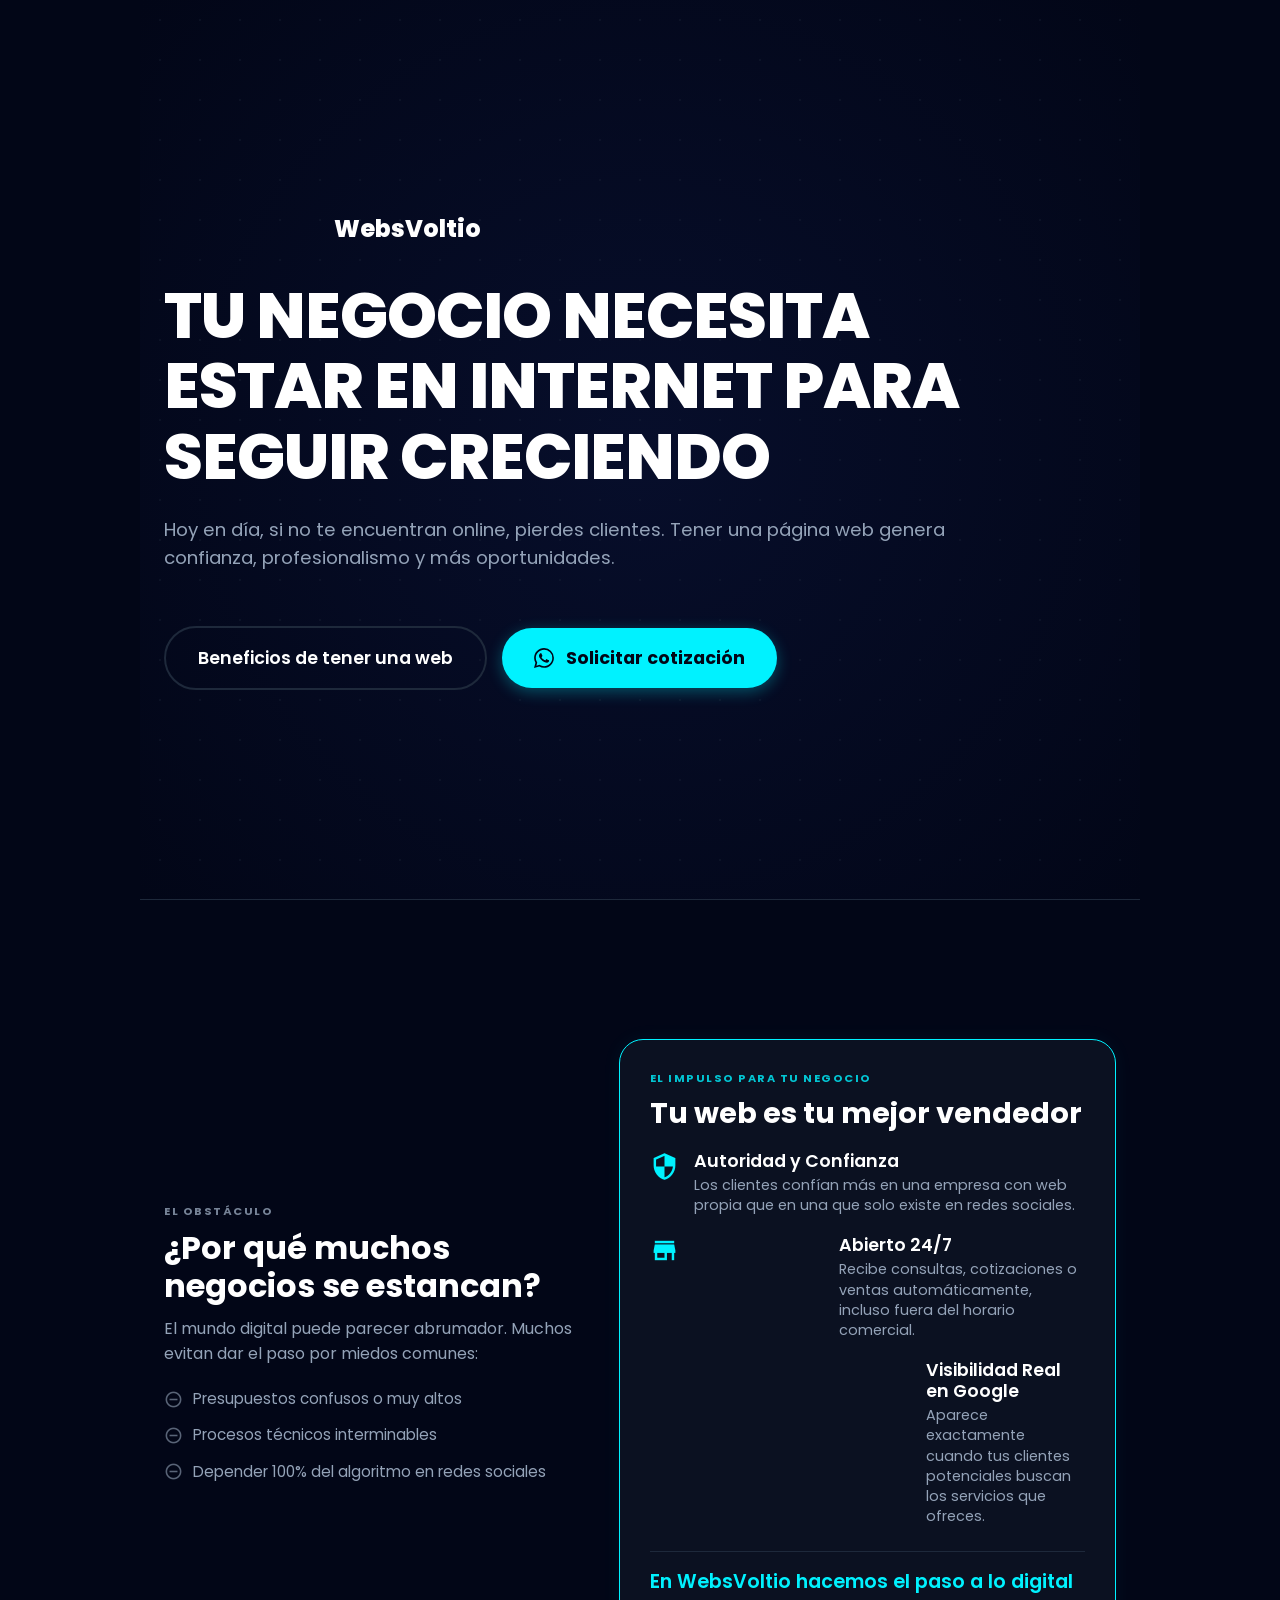
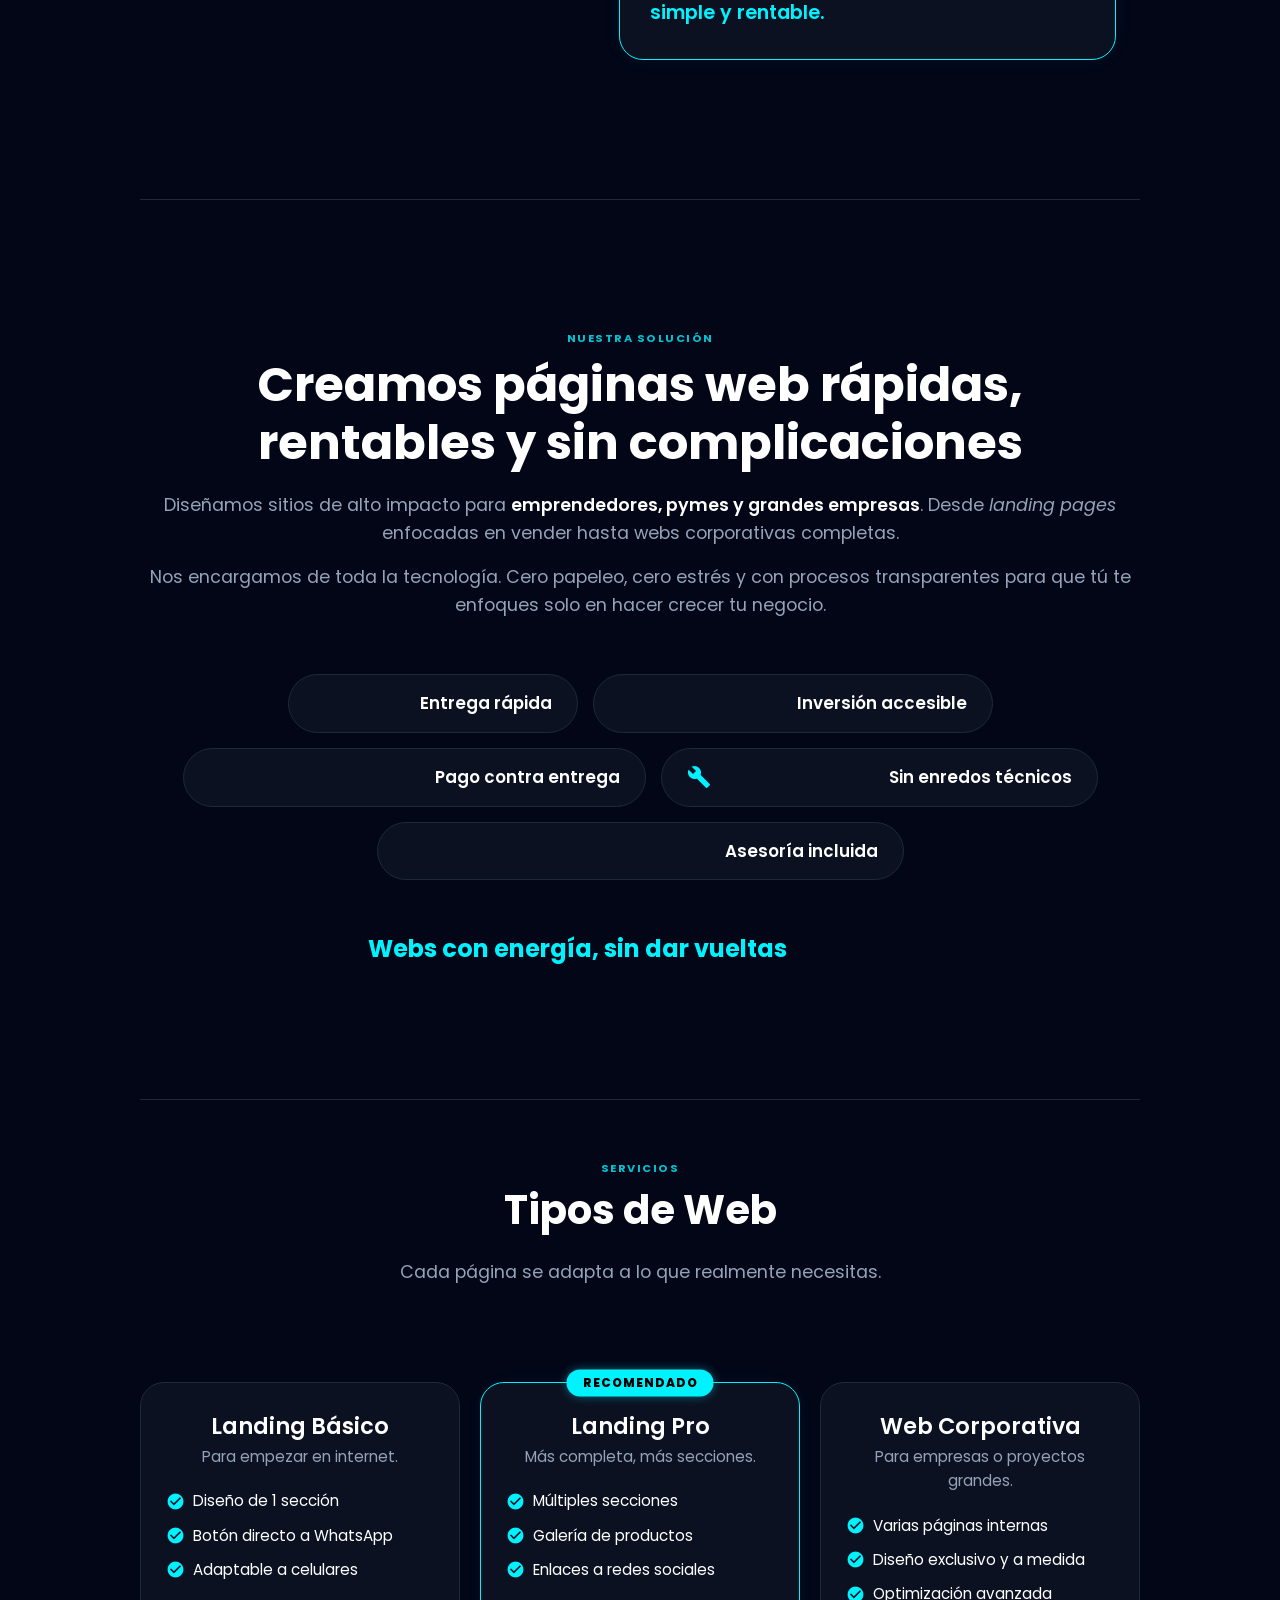
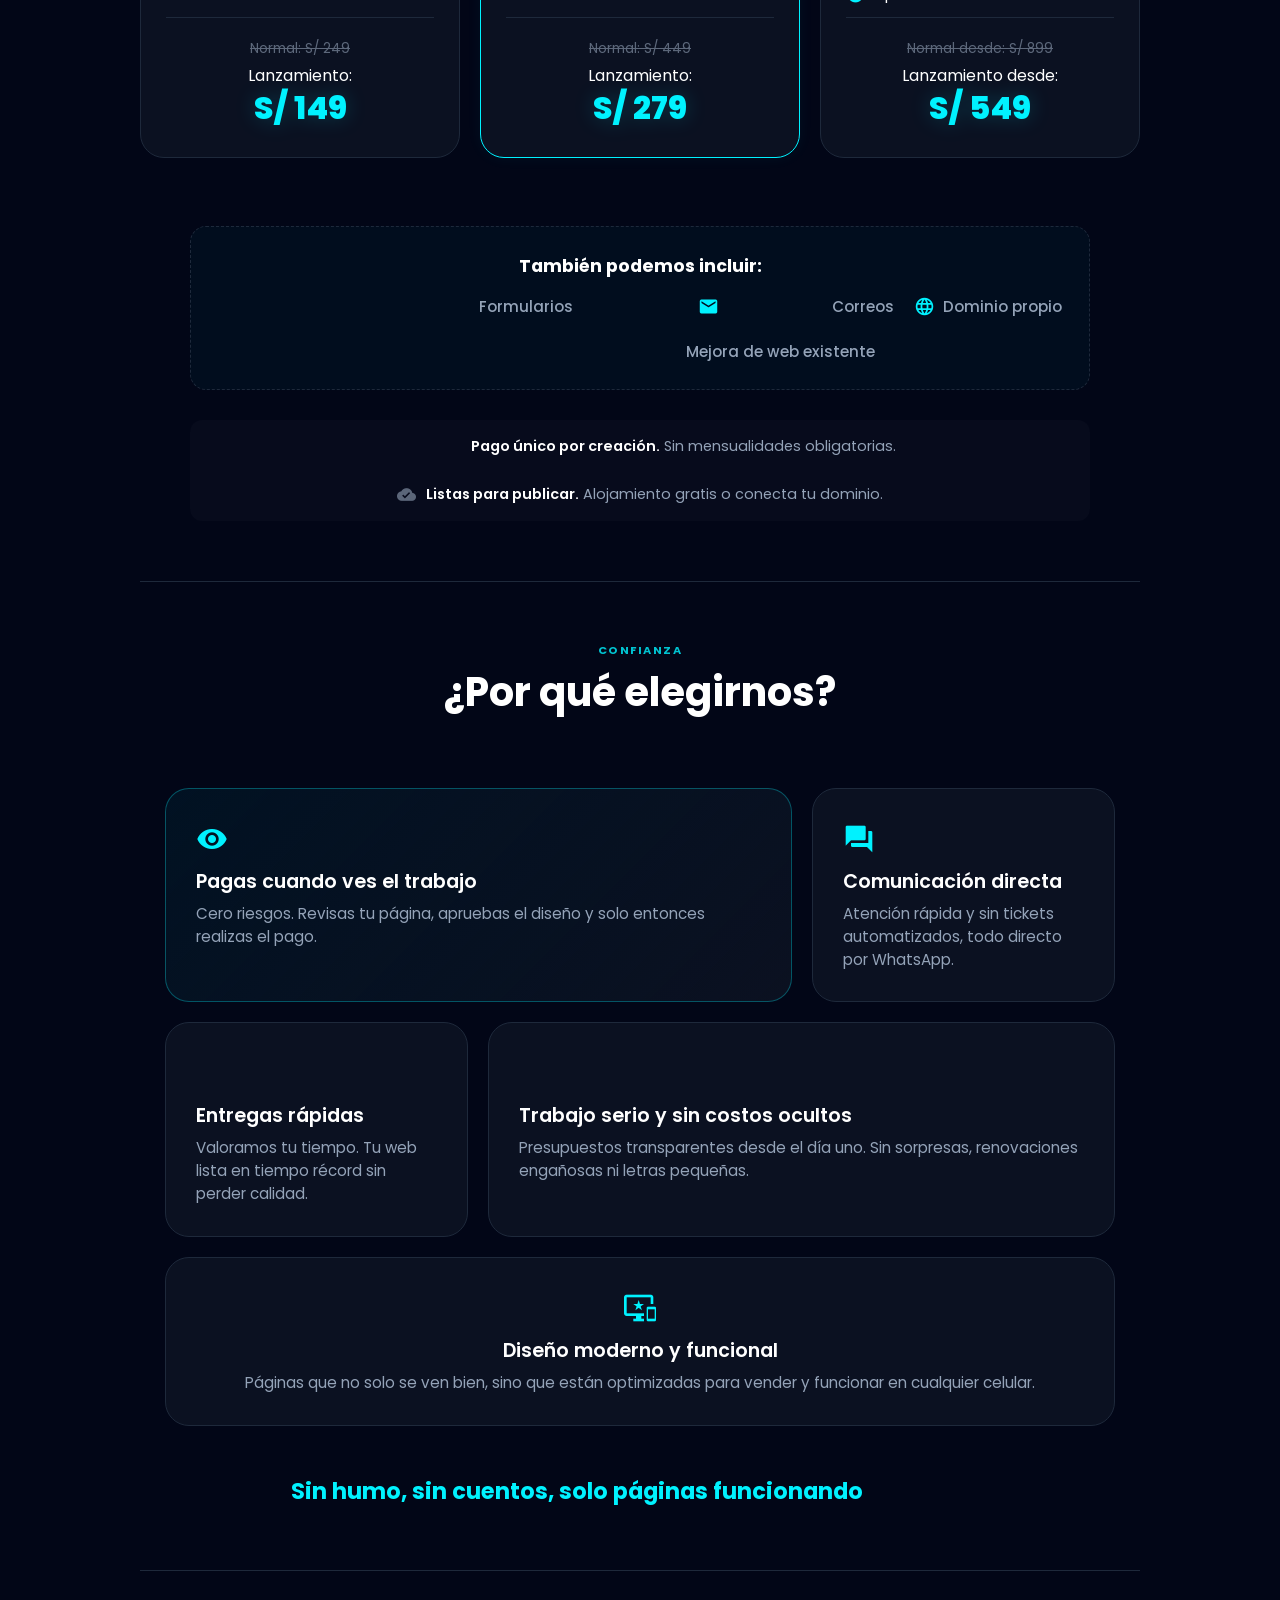
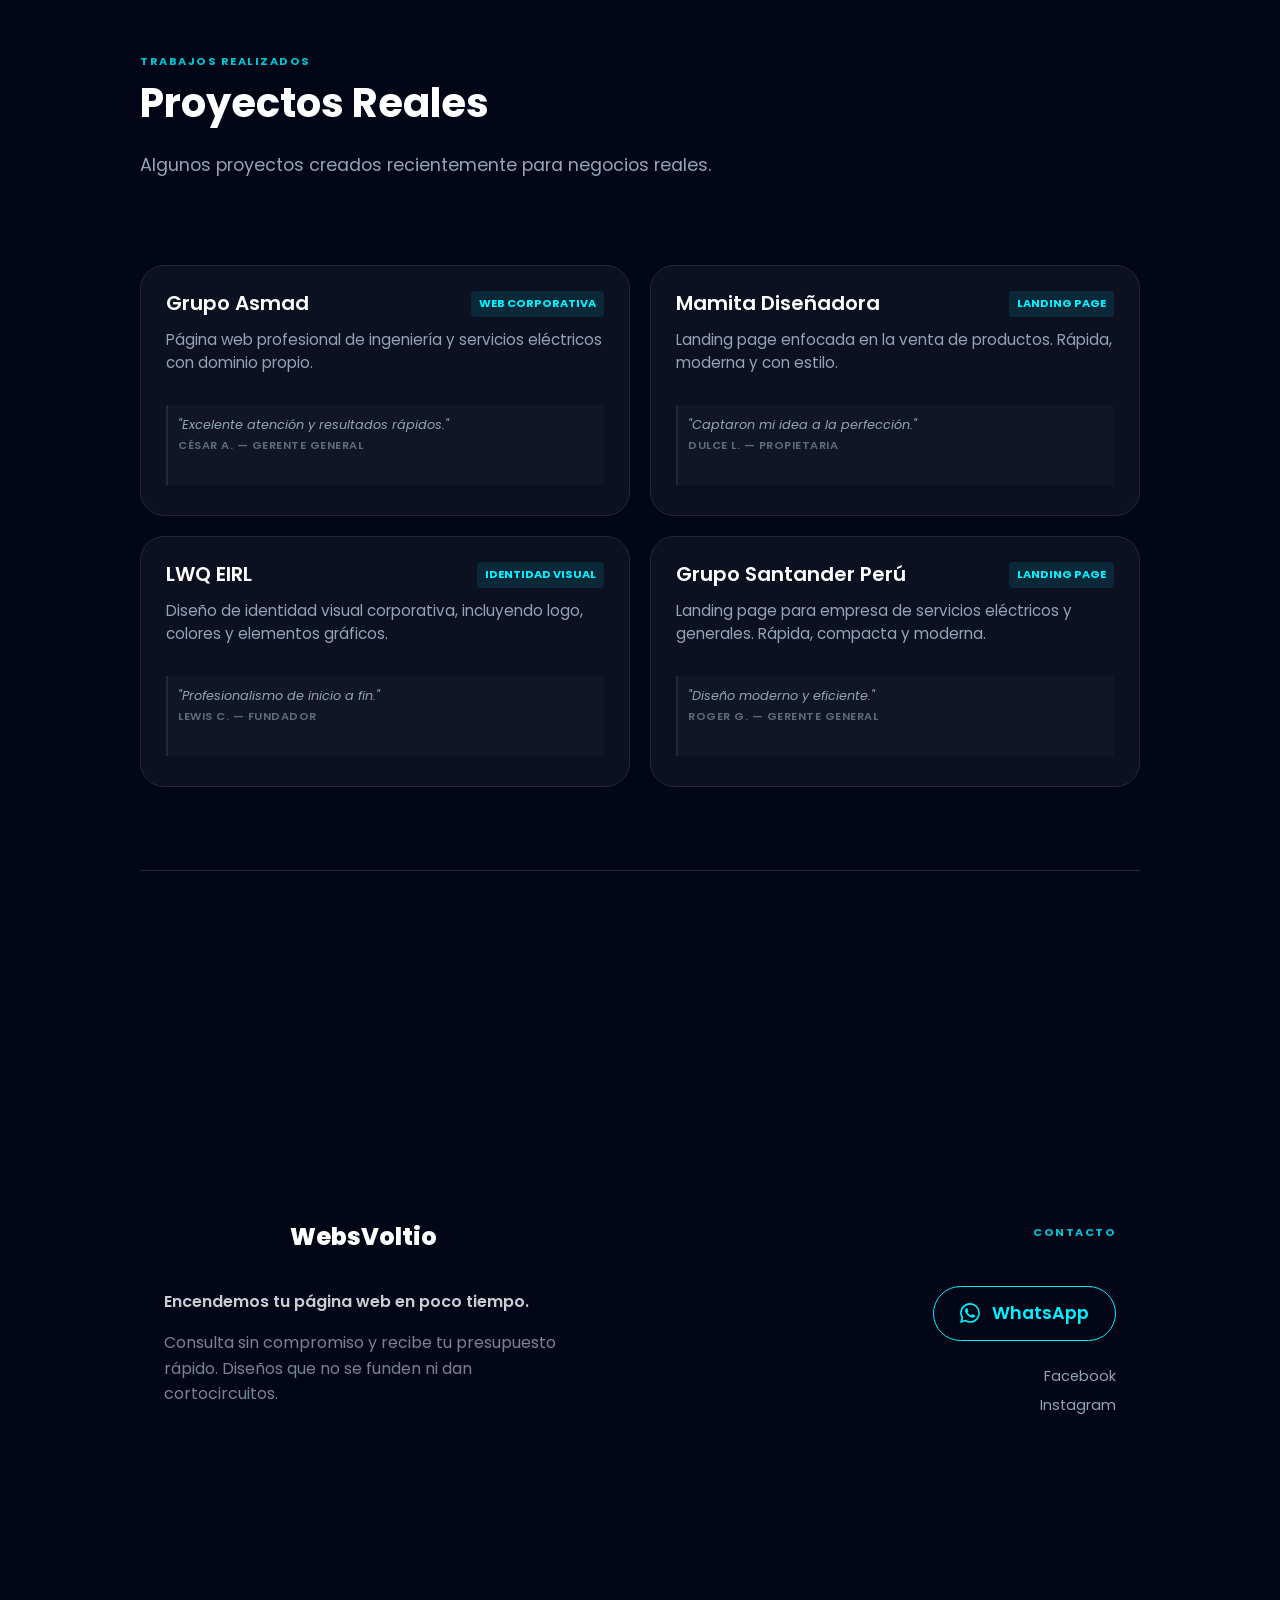
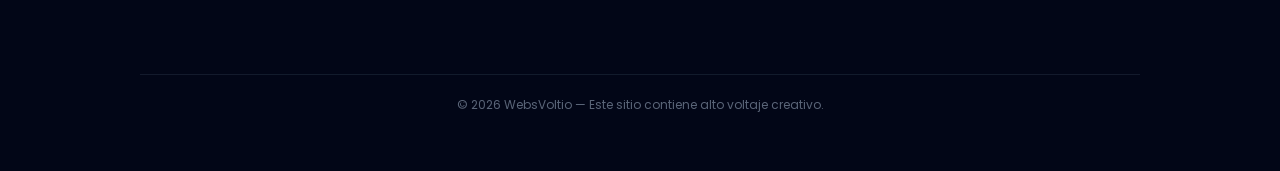
==== commit 89c274cc: "mejoras de textos" ====
--- a/index.html
+++ b/index.html
@@ -38,7 +38,7 @@
         <p>Hoy en día, si no te encuentran online, pierdes clientes. Tener una página web genera confianza, profesionalismo y más oportunidades.</p>
       </div>
       <div class="hero-buttons">
-        <a href="#benefits" class="btn-secondary">Mis beneficios</a>
+        <a href="#benefits" class="btn-secondary">Beneficios de tener una web</a>
         <a href="https://wa.me/51969388443?text=Hola%20WebsVoltio%2C%20solicito%20cotizaci%C3%B3n." target="_blank" class="btn-whatsapp">
           <svg xmlns="http://www.w3.org/2000/svg" width="24" height="24" viewBox="0 0 24 24" fill="currentColor">
             <path d="M17.472 14.382c-.297-.149-1.758-.867-2.03-.967-.273-.099-.471-.148-.67.15-.197.297-.767.966-.94 1.164-.173.199-.347.223-.644.075-.297-.15-1.255-.463-2.39-1.475-.883-.788-1.48-1.761-1.653-2.059-.173-.297-.018-.458.13-.606.134-.133.298-.347.446-.52.149-.174.198-.298.298-.497.099-.198.05-.371-.025-.52-.075-.149-.669-1.612-.916-2.207-.242-.579-.487-.5-.669-.51-.173-.008-.371-.01-.57-.01-.198 0-.52.074-.792.372-.272.297-1.04 1.016-1.04 2.479 0 1.462 1.065 2.875 1.213 3.074.149.198 2.096 3.2 5.077 4.487.709.306 1.262.489 1.694.625.712.227 1.36.195 1.871.118.571-.085 1.758-.719 2.006-1.413.248-.694.248-1.289.173-1.413-.074-.124-.272-.198-.57-.347m-5.421 7.403h-.004a9.87 9.87 0 01-5.031-1.378l-.361-.214-3.741.982.998-3.648-.235-.374a9.86 9.86 0 01-1.51-5.26c.001-5.45 4.436-9.884 9.888-9.884 2.64 0 5.122 1.03 6.988 2.898a9.825 9.825 0 012.893 6.994c-.003 5.45-4.437 9.884-9.885 9.884m8.413-18.297A11.815 11.815 0 0012.05 0C5.495 0 .16 5.335.157 11.892c0 2.096.547 4.142 1.588 5.945L0 24l6.335-1.662c1.72.94 3.659 1.437 5.634 1.437h.005c6.554 0 11.89-5.335 11.893-11.893a11.821 11.821 0 00-3.48-8.413z"/>
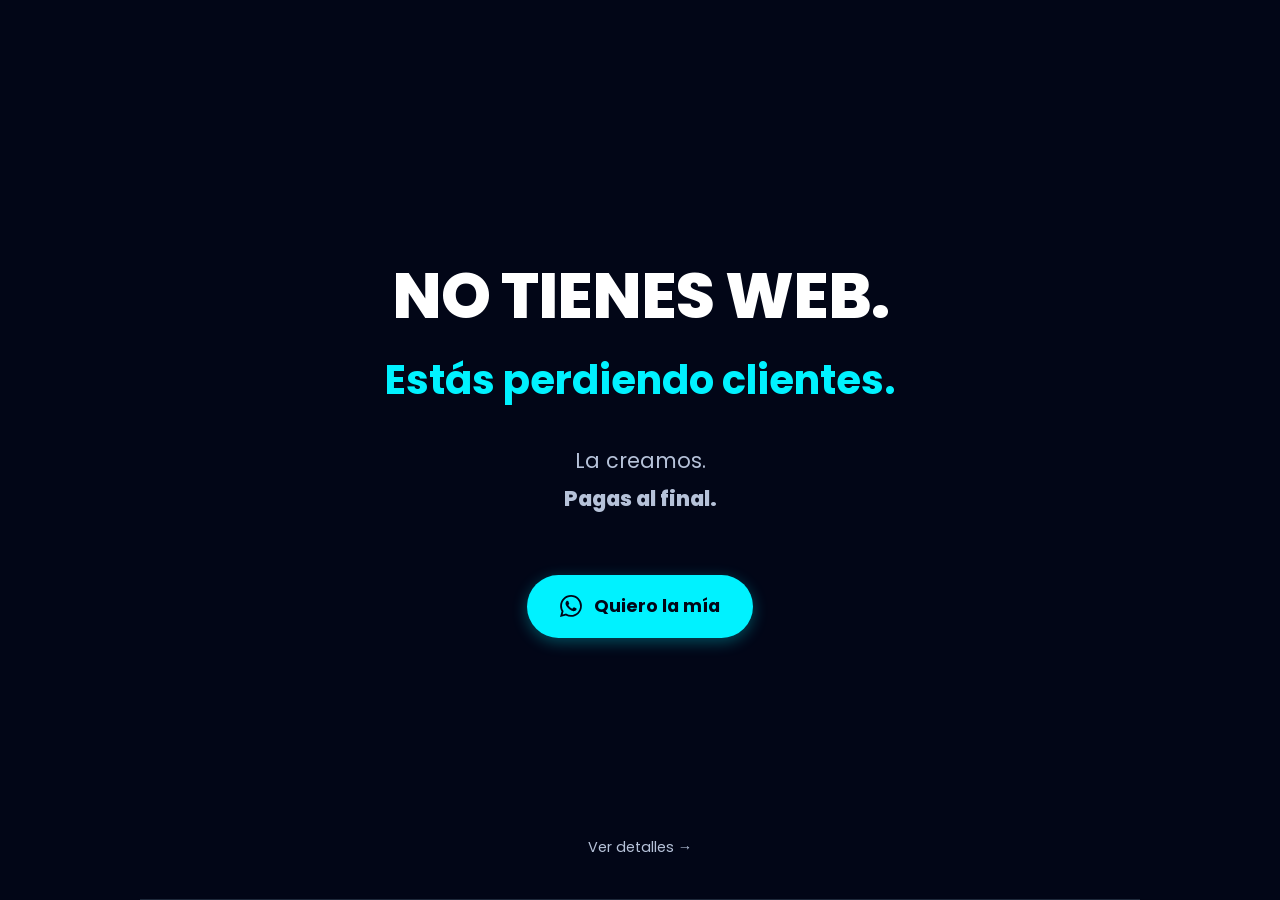
==== commit 1d27b0c6: "Mejoras visuales" ====
--- a/index.html
+++ b/index.html
@@ -1,352 +1,42 @@
 <!DOCTYPE html>
 <html lang="es">
 <head>
-  <meta charset="UTF-8">
-  <meta name="viewport" content="width=device-width, initial-scale=1.0">
-  <title>WebsVoltio | Páginas web con energía</title>
-  <meta name="description" content="Creamos páginas web modernas para negocios y emprendedores. Pago único, sin mensualidades obligatorias y entrega rápida. Presencia digital inmediata y moderna.">
-  <meta name="keywords" content="diseño web, páginas web, websvoltio, landing page, emprendimientos, web económica, desarrollo web">
+  <title>WebsVoltio | Tu web hoy. Pagas al final.</title>
+  <meta name="description" content="No tienes web. Ese es el problema. Yo la hago, pagas al final. Solicita tu página web hoy mismo con WebsVoltio.">
+  <meta name="keywords" content="websvoltio, páginas web, diseño web, landing page, crear web, web urgente">
   <meta name="author" content="WebsVoltio">
   <meta name="robots" content="index, follow">
   <link rel="canonical" href="https://rc-at.github.io/websvoltio/">
   <meta property="og:type" content="website">
   <meta property="og:url" content="https://rc-at.github.io/websvoltio/">
-  <meta property="og:title" content="WebsVoltio | Páginas web con energía">
-  <meta property="og:description" content="Diseño web moderno para empresas y emprendedores. Sin pagos mensuales y entrega rápida.">
+  <meta property="og:title" content="WebsVoltio | Tu web hoy. Pagas al final.">
+  <meta property="og:description" content="No tienes web. Ese es el problema. Yo la hago, pagas al final.">
   <meta property="og:image" content="https://rc-at.github.io/websvoltio/preview.png">
   <meta property="og:site_name" content="WebsVoltio">
   <meta property="og:locale" content="es_PE">
   <meta name="twitter:card" content="summary_large_image">
-  <meta name="twitter:title" content="WebsVoltio | Páginas web con buena energía">
-  <meta name="twitter:description" content="Desarrollo de sitios web profesionales con pago único. Rápido y moderno.">
+  <meta name="twitter:title" content="WebsVoltio | Tu web hoy. Pagas al final.">
+  <meta name="twitter:description" content="No tienes web. Ese es el problema. Yo la hago, pagas al final.">
   <meta name="twitter:image" content="https://rc-at.github.io/websvoltio/preview.png">
-  <meta name="theme-color" content="#020617">
   <link rel="icon" type="image/svg+xml" href="data:image/svg+xml,<svg xmlns='http://www.w3.org/2000/svg' viewBox='0 0 24 24' fill='%2300E5FF'><path d='M11 21h-1l1-7H7.5c-.58 0-.57-.32-.38-.66.19-.34.05-.08.07-.12C8.48 10.94 10.42 7.54 13 3h1l-1 7h3.5c.49 0 .56.33.47.51l-.07.15C12.96 17.55 11 21 11 21z'/></svg>">
+  <link href="https://fonts.googleapis.com/css2?family=Poppins:wght@400;600;700;800&display=swap" rel="stylesheet">
   <link rel="stylesheet" href="style.css">
-  <link href="https://fonts.googleapis.com/css2?family=Poppins:wght@400;600;800&display=swap" rel="stylesheet">
-  <link href="https://fonts.googleapis.com/icon?family=Material+Icons" rel="stylesheet">
 </head>
 <body>
-  <header id="hero">
-    <div class="hero-content">
-      <div class="hero-logo">
-        <span class="material-icons bolt-icon">bolt</span>
-        <span class="logo-text">WebsVoltio</span>
-      </div>
-      <h1 class="hero-hook">TU NEGOCIO NECESITA ESTAR EN INTERNET PARA SEGUIR CRECIENDO</h1>
-      <div class="hero-description">
-        <p>Hoy en día, si no te encuentran online, pierdes clientes. Tener una página web genera confianza, profesionalismo y más oportunidades.</p>
-      </div>
-      <div class="hero-buttons">
-        <a href="#benefits" class="btn-secondary">Beneficios de tener una web</a>
-        <a href="https://wa.me/51969388443?text=Hola%20WebsVoltio%2C%20solicito%20cotizaci%C3%B3n." target="_blank" class="btn-whatsapp">
-          <svg xmlns="http://www.w3.org/2000/svg" width="24" height="24" viewBox="0 0 24 24" fill="currentColor">
-            <path d="M17.472 14.382c-.297-.149-1.758-.867-2.03-.967-.273-.099-.471-.148-.67.15-.197.297-.767.966-.94 1.164-.173.199-.347.223-.644.075-.297-.15-1.255-.463-2.39-1.475-.883-.788-1.48-1.761-1.653-2.059-.173-.297-.018-.458.13-.606.134-.133.298-.347.446-.52.149-.174.198-.298.298-.497.099-.198.05-.371-.025-.52-.075-.149-.669-1.612-.916-2.207-.242-.579-.487-.5-.669-.51-.173-.008-.371-.01-.57-.01-.198 0-.52.074-.792.372-.272.297-1.04 1.016-1.04 2.479 0 1.462 1.065 2.875 1.213 3.074.149.198 2.096 3.2 5.077 4.487.709.306 1.262.489 1.694.625.712.227 1.36.195 1.871.118.571-.085 1.758-.719 2.006-1.413.248-.694.248-1.289.173-1.413-.074-.124-.272-.198-.57-.347m-5.421 7.403h-.004a9.87 9.87 0 01-5.031-1.378l-.361-.214-3.741.982.998-3.648-.235-.374a9.86 9.86 0 01-1.51-5.26c.001-5.45 4.436-9.884 9.888-9.884 2.64 0 5.122 1.03 6.988 2.898a9.825 9.825 0 012.893 6.994c-.003 5.45-4.437 9.884-9.885 9.884m8.413-18.297A11.815 11.815 0 0012.05 0C5.495 0 .16 5.335.157 11.892c0 2.096.547 4.142 1.588 5.945L0 24l6.335-1.662c1.72.94 3.659 1.437 5.634 1.437h.005c6.554 0 11.89-5.335 11.893-11.893a11.821 11.821 0 00-3.48-8.413z"/>
-          </svg>
-          Solicitar cotización
-        </a>
-      </div>
+  <section id="index-hero">
+    <div class="index-box">
+      <h1 class="hero-hook seq-item item-1">No tienes web.</h1>
+      <h2 class="seq-item item-2">Estás perdiendo clientes.</h2>
+      <p class="seq-item item-3">La creamos.</p>
+      <p class="seq-item item-4">Pagas al final.</p>
+      <a href="https://wa.me/51969388443?text=Quiero%20mi%20web." target="_blank" class="btn-whatsapp seq-item item-5">
+        <svg xmlns="http://www.w3.org/2000/svg" width="24" height="24" viewBox="0 0 24 24" fill="currentColor">
+          <path d="M17.472 14.382c-.297-.149-1.758-.867-2.03-.967-.273-.099-.471-.148-.67.15-.197.297-.767.966-.94 1.164-.173.199-.347.223-.644.075-.297-.15-1.255-.463-2.39-1.475-.883-.788-1.48-1.761-1.653-2.059-.173-.297-.018-.458.13-.606.134-.133.298-.347.446-.52.149-.174.198-.298.298-.497.099-.198.05-.371-.025-.52-.075-.149-.669-1.612-.916-2.207-.242-.579-.487-.5-.669-.51-.173-.008-.371-.01-.57-.01-.198 0-.52.074-.792.372-.272.297-1.04 1.016-1.04 2.479 0 1.462 1.065 2.875 1.213 3.074.149.198 2.096 3.2 5.077 4.487.709.306 1.262.489 1.694.625.712.227 1.36.195 1.871.118.571-.085 1.758-.719 2.006-1.413.248-.694.248-1.289.173-1.413-.074-.124-.272-.198-.57-.347m-5.421 7.403h-.004a9.87 9.87 0 01-5.031-1.378l-.361-.214-3.741.982.998-3.648-.235-.374a9.86 9.86 0 01-1.51-5.26c.001-5.45 4.436-9.884 9.888-9.884 2.64 0 5.122 1.03 6.988 2.898a9.825 9.825 0 012.893 6.994c-.003 5.45-4.437 9.884-9.885 9.884m8.413-18.297A11.815 11.815 0 0012.05 0C5.495 0 .16 5.335.157 11.892c0 2.096.547 4.142 1.588 5.945L0 24l6.335-1.662c1.72.94 3.659 1.437 5.634 1.437h.005c6.554 0 11.89-5.335 11.893-11.893a11.821 11.821 0 00-3.48-8.413z"/>
+        </svg>
+        Quiero la mía
+      </a>
     </div>
-  </header>
-
-  <section id="benefits">
-    <div class="grid-layout">
-      <div class="problem-side">
-        <span class="card-label" style="color: var(--text-dim);">EL OBSTÁCULO</span>
-        <h2>¿Por qué muchos negocios se estancan?</h2>
-        <p style="color: var(--text-dim); margin-bottom: 20px;">El mundo digital puede parecer abrumador. Muchos evitan dar el paso por miedos comunes:</p>
-        <ul class="problem-list">
-          <li><span class="material-icons">remove_circle_outline</span> Presupuestos confusos o muy altos</li>
-          <li><span class="material-icons">remove_circle_outline</span> Procesos técnicos interminables</li>
-          <li><span class="material-icons">remove_circle_outline</span> Depender 100% del algoritmo en redes sociales</li>
-        </ul>
-      </div>
-      <div class="about-card" style="border-color: var(--celeste); box-shadow: 0 0 20px rgba(0,242,255,0.05);">
-        <span class="card-label">EL IMPULSO PARA TU NEGOCIO</span>
-        <h2 style="font-size: 1.8rem; margin-bottom: 20px;">Tu web es tu mejor vendedor</h2>
-        <div class="benefits-list-detailed">
-          <div class="benefit-item-detailed">
-            <span class="material-icons info-icon">security</span>
-            <div>
-              <strong>Autoridad y Confianza</strong>
-              <p>Los clientes confían más en una empresa con web propia que en una que solo existe en redes sociales.</p>
-            </div>
-          </div>
-          <div class="benefit-item-detailed">
-            <span class="material-icons info-icon">storefront</span>
-            <div>
-              <strong>Abierto 24/7</strong>
-              <p>Recibe consultas, cotizaciones o ventas automáticamente, incluso fuera del horario comercial.</p>
-            </div>
-          </div>
-          <div class="benefit-item-detailed">
-            <span class="material-icons info-icon">ads_click</span>
-            <div>
-              <strong>Visibilidad Real en Google</strong>
-              <p>Aparece exactamente cuando tus clientes potenciales buscan los servicios que ofreces.</p>
-            </div>
-          </div>
-        </div>
-        <div class="energy-box">
-          <strong>En WebsVoltio hacemos el paso a lo digital simple y rentable.</strong>
-        </div>
-      </div>
-    </div>
+    <a href="info.html" class="seq-item item-6">Ver detalles →</a>
   </section>
-
-  <section id="about">
-    <span class="card-label">NUESTRA SOLUCIÓN</span>
-    <h2>Creamos páginas web rápidas, rentables y sin complicaciones</h2>
-    <div class="about-intro">
-      <p>Diseñamos sitios de alto impacto para <strong>emprendedores, pymes y grandes empresas</strong>. Desde <em>landing pages</em> enfocadas en vender hasta webs corporativas completas.</p>
-      <p>Nos encargamos de toda la tecnología. Cero papeleo, cero estrés y con procesos transparentes para que tú te enfoques solo en hacer crecer tu negocio.</p>
-    </div>
-    <div class="solution-grid">
-      <div class="solution-pill"><span class="material-icons info-icon">bolt</span> Entrega rápida</div>
-      <div class="solution-pill"><span class="material-icons info-icon">savings</span> Inversión accesible</div>
-      <div class="solution-pill"><span class="material-icons info-icon">handshake</span> Pago contra entrega</div>
-      <div class="solution-pill"><span class="material-icons info-icon">build_circle</span> Sin enredos técnicos</div>
-      <div class="solution-pill"><span class="material-icons info-icon">support_agent</span> Asesoría incluida</div>
-    </div>
-    <div class="about-footer">
-      <strong>Webs con energía, sin dar vueltas <span class="material-icons neon-bolt">bolt</span></strong>
-    </div>
-  </section>
-
-  <section id="servicios">
-    <div class="section-header">
-      <span class="card-label">SERVICIOS</span>
-      <h2>Tipos de Web</h2>
-      <p class="section-subtitle">Cada página se adapta a lo que realmente necesitas.</p>
-    </div>
-    <div class="services-grid">
-      <div class="service-card">
-        <h3>Landing Básico</h3>
-        <p class="card-desc">Para empezar en internet.</p>
-        <ul class="service-features">
-          <li><span class="material-icons info-icon">check_circle</span> Diseño de 1 sección</li>
-          <li><span class="material-icons info-icon">check_circle</span> Botón directo a WhatsApp</li>
-          <li><span class="material-icons info-icon">check_circle</span> Adaptable a celulares</li>
-        </ul>
-        <div class="price-box">
-          <span class="old-price">Normal: S/ 249</span>
-          <p class="promo-price">Lanzamiento: <strong>S/ 149</strong></p>
-        </div>
-      </div>
-      <div class="service-card recommended-card">
-        <span class="badge-recommended">RECOMENDADO</span>
-        <h3>Landing Pro</h3>
-        <p class="card-desc">Más completa, más secciones.</p>
-        <ul class="service-features">
-          <li><span class="material-icons info-icon">check_circle</span> Múltiples secciones</li>
-          <li><span class="material-icons info-icon">check_circle</span> Galería de productos</li>
-          <li><span class="material-icons info-icon">check_circle</span> Enlaces a redes sociales</li>
-        </ul>
-        <div class="price-box">
-          <span class="old-price">Normal: S/ 449</span>
-          <p class="promo-price">Lanzamiento: <strong>S/ 279</strong></p>
-        </div>
-      </div>
-      <div class="service-card">
-        <h3>Web Corporativa</h3>
-        <p class="card-desc">Para empresas o proyectos grandes.</p>
-        <ul class="service-features">
-          <li><span class="material-icons info-icon">check_circle</span> Varias páginas internas</li>
-          <li><span class="material-icons info-icon">check_circle</span> Diseño exclusivo y a medida</li>
-          <li><span class="material-icons info-icon">check_circle</span> Optimización avanzada</li>
-        </ul>
-        <div class="price-box">
-          <span class="old-price">Normal desde: S/ 899</span>
-          <p class="promo-price">Lanzamiento desde: <strong>S/ 549</strong></p>
-        </div>
-      </div>
-    </div>
-    <div class="extras-box">
-      <h4>También podemos incluir:</h4>
-      <div class="extras-grid">
-        <span class="extra-item"><span class="material-icons info-icon">contact_page</span> Formularios</span>
-        <span class="extra-item"><span class="material-icons info-icon">mark_email_read</span> Correos</span>
-        <span class="extra-item"><span class="material-icons info-icon">language</span> Dominio propio</span>
-        <span class="extra-item"><span class="material-icons info-icon">auto_fix_high</span> Mejora de web existente</span>
-      </div>
-    </div>
-    <div class="services-disclaimer">
-      <div class="disclaimer-item">
-        <span class="material-icons">sell</span>
-        <p><strong>Pago único por creación.</strong> Sin mensualidades obligatorias.</p>
-      </div>
-      <div class="disclaimer-item">
-        <span class="material-icons">cloud_done</span>
-        <p><strong>Listas para publicar.</strong> Alojamiento gratis o conecta tu dominio.</p>
-      </div>
-    </div>
-  </section>
-
-  <section id="why-us">
-    <div class="section-header" style="text-align: center; margin-bottom: 3rem;">
-      <span class="card-label">CONFIANZA</span>
-      <h2>¿Por qué elegirnos?</h2>
-    </div>
-    <div class="bento-grid">
-      <div class="bento-card span-2 highlight-card">
-        <span class="material-icons info-icon">visibility</span>
-        <h3>Pagas cuando ves el trabajo</h3>
-        <p>Cero riesgos. Revisas tu página, apruebas el diseño y solo entonces realizas el pago.</p>
-      </div>
-      <div class="bento-card">
-        <span class="material-icons info-icon">forum</span>
-        <h3>Comunicación directa</h3>
-        <p>Atención rápida y sin tickets automatizados, todo directo por WhatsApp.</p>
-      </div>
-      <div class="bento-card">
-        <span class="material-icons info-icon">bolt</span>
-        <h3>Entregas rápidas</h3>
-        <p>Valoramos tu tiempo. Tu web lista en tiempo récord sin perder calidad.</p>
-      </div>
-      <div class="bento-card span-2">
-        <span class="material-icons info-icon">gpp_good</span>
-        <h3>Trabajo serio y sin costos ocultos</h3>
-        <p>Presupuestos transparentes desde el día uno. Sin sorpresas, renovaciones engañosas ni letras pequeñas.</p>
-      </div>
-      <div class="bento-card span-3 center-card">
-        <span class="material-icons info-icon">important_devices</span>
-        <h3>Diseño moderno y funcional</h3>
-        <p>Páginas que no solo se ven bien, sino que están optimizadas para vender y funcionar en cualquier celular.</p>
-      </div>
-    </div>
-    <div class="why-footer">
-      <strong>Sin humo, sin cuentos, solo páginas funcionando <span class="material-icons neon-bolt">bolt</span></strong>
-    </div>
-  </section>
-
-  <section id="portfolio">
-    <div class="section-header-left">
-      <span class="card-label">TRABAJOS REALIZADOS</span>
-      <h2>Proyectos Reales</h2>
-      <p class="section-subtitle">Algunos proyectos creados recientemente para negocios reales.</p>
-    </div>
-
-    <div class="portfolio-grid">
-      <div class="portfolio-card">
-        <div class="portfolio-header-flex">
-          <h3>Grupo Asmad</h3>
-          <span class="portfolio-badge">Web Corporativa</span>
-        </div>
-        <p class="portfolio-desc">Página web profesional de ingeniería y servicios eléctricos con dominio propio.</p>
-        <div class="testimonial-box">
-          <p class="portfolio-testimonial">"Excelente atención y resultados rápidos."</p>
-          <p class="testimonial-author">César A. — Gerente General</p>
-        </div>
-        <div class="portfolio-link-overlay">
-          <a href="https://grupoasmad.com/" target="_blank" class="portfolio-link">Ver página <span class="material-icons">east</span></a>
-        </div>
-      </div>
-
-      <div class="portfolio-card">
-        <div class="portfolio-header-flex">
-          <h3>Mamita Diseñadora</h3>
-          <span class="portfolio-badge">Landing Page</span>
-        </div>
-        <p class="portfolio-desc">Landing page enfocada en la venta de productos. Rápida, moderna y con estilo.</p>
-        <div class="testimonial-box">
-          <p class="portfolio-testimonial">"Captaron mi idea a la perfección."</p>
-          <p class="testimonial-author">Dulce L. — Propietaria</p>
-        </div>
-        <div class="portfolio-link-overlay">
-          <a href="https://rc-at.github.io/mamita-disenadora/" target="_blank" class="portfolio-link">Ver página <span class="material-icons">east</span></a>
-        </div>
-      </div>
-
-      <div class="portfolio-card">
-        <div class="portfolio-header-flex">
-          <h3>LWQ EIRL</h3>
-          <span class="portfolio-badge">Identidad Visual</span>
-        </div>
-        <p class="portfolio-desc">Diseño de identidad visual corporativa, incluyendo logo, colores y elementos gráficos.</p>
-        <div class="testimonial-box">
-          <p class="portfolio-testimonial">"Profesionalismo de inicio a fin."</p>
-          <p class="testimonial-author">Lewis C. — Fundador</p>
-        </div>
-        <div class="portfolio-link-overlay">
-          <span class="portfolio-link disabled-link">Diseño interno</span>
-        </div>
-      </div>
-
-      <div class="portfolio-card">
-        <div class="portfolio-header-flex">
-          <h3>Grupo Santander Perú</h3>
-          <span class="portfolio-badge">Landing Page</span>
-        </div>
-        <p class="portfolio-desc">Landing page para empresa de servicios eléctricos y generales. Rápida, compacta y moderna.</p>
-        <div class="testimonial-box">
-          <p class="portfolio-testimonial">"Diseño moderno y eficiente."</p>
-          <p class="testimonial-author">Roger G. — Gerente general</p>
-        </div>
-        <div class="portfolio-link-overlay">
-          <a href="https://rc-at.github.io/grupo-santander-peru/" target="_blank" class="portfolio-link">Ver página <span class="material-icons">east</span></a>
-        </div>
-      </div>
-    </div>
-  </section>
-
-  <footer id="contact">
-
-  <div class="grid-layout">
-
-    <div class="footer-info">
-
-      <div class="hero-logo">
-        <span class="material-icons neon-bolt">bolt</span>
-        <span class="logo-text">WebsVoltio</span>
-      </div>
-
-      <p><strong>Encendemos tu página web en poco tiempo.</strong></p>
-
-      <p>
-        Consulta sin compromiso y recibe tu presupuesto rápido.
-        Diseños que no se funden ni dan cortocircuitos.
-      </p>
-
-    </div>
-
-
-    <div class="footer-social-side">
-
-  <span class="card-label">CONTACTO</span>
-
-  <a href="https://wa.me/51969388443?text=Hola%20WebsVoltio" class="btn-whatsapp" target="_blank">
-
-    <svg xmlns="http://www.w3.org/2000/svg" width="24" height="24" viewBox="0 0 24 24" fill="currentColor">
-            <path d="M17.472 14.382c-.297-.149-1.758-.867-2.03-.967-.273-.099-.471-.148-.67.15-.197.297-.767.966-.94 1.164-.173.199-.347.223-.644.075-.297-.15-1.255-.463-2.39-1.475-.883-.788-1.48-1.761-1.653-2.059-.173-.297-.018-.458.13-.606.134-.133.298-.347.446-.52.149-.174.198-.298.298-.497.099-.198.05-.371-.025-.52-.075-.149-.669-1.612-.916-2.207-.242-.579-.487-.5-.669-.51-.173-.008-.371-.01-.57-.01-.198 0-.52.074-.792.372-.272.297-1.04 1.016-1.04 2.479 0 1.462 1.065 2.875 1.213 3.074.149.198 2.096 3.2 5.077 4.487.709.306 1.262.489 1.694.625.712.227 1.36.195 1.871.118.571-.085 1.758-.719 2.006-1.413.248-.694.248-1.289.173-1.413-.074-.124-.272-.198-.57-.347m-5.421 7.403h-.004a9.87 9.87 0 01-5.031-1.378l-.361-.214-3.741.982.998-3.648-.235-.374a9.86 9.86 0 01-1.51-5.26c.001-5.45 4.436-9.884 9.888-9.884 2.64 0 5.122 1.03 6.988 2.898a9.825 9.825 0 012.893 6.994c-.003 5.45-4.437 9.884-9.885 9.884m8.413-18.297A11.815 11.815 0 0012.05 0C5.495 0 .16 5.335.157 11.892c0 2.096.547 4.142 1.588 5.945L0 24l6.335-1.662c1.72.94 3.659 1.437 5.634 1.437h.005c6.554 0 11.89-5.335 11.893-11.893a11.821 11.821 0 00-3.48-8.413z"/>
-          </svg>
-
-    WhatsApp
-
-  </a>
-
-  <div class="footer-social-links">
-
-    <a href="https://facebook.com" target="_blank">
-      Facebook
-    </a>
-
-    <a href="https://instagram.com" target="_blank">
-      Instagram
-    </a>
-
-  </div>
-
-</div>
-
-  </div>
-
-
-  <div class="footer-bottom-info">
-    <p>
-      © 2026 WebsVoltio — Este sitio contiene alto voltaje creativo.
-    </p>
-  </div>
-
-</footer>
 </body>
 </html>
--- a/style.css
+++ b/style.css
@@ -1,539 +1,234 @@
-/* ==========================================================================
-   1. CONFIGURACIÓN BASE & VARIABLES
-   ========================================================================== */
-:root {
-  --bg:#020617; --bg-card:#0b1121; --blue-main:#2563eb;
-  --celeste:#00f2ff; --text:#ffffff; --text-dim:#94a3b8;
-  --border:#1e293b; --transition:all 0.3s ease;
-}
-* {margin:0; padding:0; box-sizing:border-box; text-decoration:none !important;}
-* {
-  -webkit-tap-highlight-color: transparent;
-}
-
-button,
-a,
-input,
-textarea,
-div {
-  -webkit-tap-highlight-color: transparent;
-  outline: none;
-}
-
-button:focus,
-a:focus {
-  outline: none;
-}
-.btn-whatsapp {
-  overflow: hidden;
-}
-.btn-secondary {
-  overflow: hidden;
-}
-html {
-  scroll-behavior: smooth;
-  scroll-snap-type: y mandatory;
-}
-body {
-  font-family:'Poppins',sans-serif;
-  background-color:var(--bg);
-  color:var(--text);
-  line-height:1.6;
-  font-size:16px;
-  overflow-x:hidden;
-  scroll-padding-top: 0px;
-  scroll-snap-type: y mandatory;
-}
-section,
-header,
-footer {
-  width:100%;
-  max-width:1000px;
-  margin:0 auto;
-  padding:4rem 1.5rem;
-
-  scroll-snap-align: start;
-  min-height: 100dvh;
-}
-
-section,
-header {
-  border-bottom:1px solid var(--border);
-}
-/* ==========================================================================
-   2. TIPOGRAFÍA & COMPONENTES
-   ========================================================================== */
-h1,h2,h3 {line-height:1.2; margin-bottom:1rem; color:#fff;}
-h1 {font-size:clamp(3rem,10vw,5rem); font-weight:800; letter-spacing:-2px;}
-h2 {font-size:clamp(2rem,5vw,2.5rem); font-weight:700; margin-bottom:1.5rem;}
-h3 {font-size:1.4rem; font-weight:600; color:var(--celeste);}
-p {margin-bottom:1rem; color:var(--text-dim);}
-strong {color:#fff; font-weight:600;}
-.material-icons {vertical-align:middle;}
-
-.btn-whatsapp {
-  display:inline-flex; align-items:center; justify-content:center; gap:12px;
-  background-color:var(--celeste); color:#020617; padding:16px 32px;
-  border-radius:100px; font-size:1.1rem; font-weight:700;
-  transition:var(--transition); box-shadow:0 4px 15px rgba(0,242,255,0.3); margin-top:20px;
-}
-.btn-whatsapp:hover {transform:translateY(-3px); box-shadow:0 8px 25px rgba(0,242,255,0.5);}
-.btn-whatsapp svg {width:22px; height:22px;}
-
-/* ==========================================================================
-   3. SECCIONES (HERO, ABOUT, SERVICIOS)
-   ========================================================================== */
-#hero{min-height:100dvh;display:flex;align-items:center;justify-content:flex-start;text-align:left;background:radial-gradient(circle at center,#070e2b 0%,var(--bg) 100%);position:relative;}
-#hero::before{content:'';position:absolute;top:0;left:0;width:100%;height:100%;background-image:radial-gradient(var(--border) 1px,transparent 1px);background-size:40px 40px;opacity:0.3;animation:moveParticles 20s linear infinite;}
-@keyframes moveParticles{from{background-position:0 0;}to{background-position:40px 40px;}}
-.hero-content{position:relative;z-index:1;width:100%;max-width:800px;}
-.hero-logo{display:flex;align-items:center;gap:10px;margin-bottom:2rem;}
-.bolt-icon{color:var(--celeste);filter:drop-shadow(0 0 10px var(--celeste));animation:flicker 4s infinite;}
-.hero-logo .bolt-icon{font-size:2.5rem !important;margin:0;}
-.logo-text{font-size:1.5rem;font-weight:800;color:#fff;}
-.hero-hook{font-size:clamp(2.5rem,6vw,4rem);text-transform:uppercase;letter-spacing:-1px;margin-bottom:1.5rem;line-height:1.1;}
-.hero-description{margin:0 0 35px 0;}
-.hero-description p{font-size:1.15rem;line-height:1.5;}
-.hero-badges{font-size:0.95rem;color:var(--text-dim);margin-bottom:35px;}
-.hero-buttons{display:flex;gap:15px;flex-wrap:wrap;align-items:center;}
-.btn-secondary{display:inline-flex;align-items:center;justify-content:center;padding:16px 32px;border-radius:100px;font-size:1.1rem;font-weight:600;color:#fff;border:2px solid var(--border);transition:var(--transition);margin-top:20px;}
-.btn-secondary:hover{border-color:var(--celeste);color:var(--celeste);}
-@keyframes flicker{0%,19%,21%,23%,25%,54%,56%,100%{opacity:1;}20%,22%,24%,55%{opacity:0.6;}}
-.tagline{font-size:1.1rem;color:var(--celeste);margin-bottom:25px;letter-spacing:1px;font-weight:600;}
-.grid-layout{display:grid;grid-template-columns:1fr 1.2fr;gap:40px;align-items:center;}
-.about-card{background-color:var(--bg-card);border:1px solid var(--border);border-radius:24px;padding:30px;}
-.card-label{font-size:0.7rem;font-weight:700;color:var(--celeste);letter-spacing:1.5px;margin-bottom:8px;opacity:0.8;display:block;}
-.energy-box{margin-top:20px;padding-top:15px;border-top:1px solid var(--border);}
-.energy-box strong{color:var(--celeste);font-size:1.2rem;display:inline;}
-.inline-bolt{font-size:1.5rem !important;color:var(--celeste);vertical-align:middle;filter:drop-shadow(0 0 5px var(--celeste));margin-left:0;display:inline-block;}
-.services-grid{display:grid;grid-template-columns:repeat(3,1fr);gap:20px;margin:3rem 0;}
-.service-card{background-color:var(--bg-card);border:1px solid var(--border);border-radius:24px;padding:30px 25px;display:flex;flex-direction:column;transition:var(--transition);}
-.service-card:hover{border-color:var(--celeste);transform:translateY(-5px);}
-.price-box{margin-top:auto;padding-top:20px;border-top:1px solid var(--border);}
-.old-price{display:block;font-size:0.85rem;color:var(--text-dim);text-decoration:line-through !important;opacity:0.6;margin-bottom:4px;}
-.promo-price{margin-bottom:0;color:var(--text);font-size:1rem;}
-.promo-price strong{display:block;font-size:2rem;color:var(--celeste);font-weight:800;line-height:1.2;filter:drop-shadow(0 0 10px rgba(0,229,255,0.2));}
-.services-info-box{display:flex;gap:12px;align-items:flex-start;margin-top:30px;width:100%;}
-.info-icon{color:var(--celeste);font-size:1.2rem !important;margin-top:4px;width:auto;min-width:auto;}
-.info-text p{margin-bottom:6px;font-size:0.95rem;color:#fff;line-height:1.4;}
-.info-text .disclaimer{font-size:0.85rem;color:var(--text-dim);margin-bottom:0;}
-
-/* ==========================================================================
-   SECCIÓN BENEFICIOS
-   ========================================================================== */
-#benefits{min-height:100dvh;display:flex;align-items:center;}
-.problem-side h2{font-size:2rem;margin-bottom:10px;}
-.problem-list{list-style:none;color:var(--text-dim);font-size:0.95rem;}
-.problem-list li{display:flex;align-items:center;gap:10px;margin-bottom:12px;}
-.problem-list .material-icons{font-size:1.2rem;opacity:0.6;}
-.benefits-list-detailed{display:flex;flex-direction:column;gap:20px;margin-bottom:25px;}
-.benefit-item-detailed{display:flex;gap:15px;align-items:flex-start;}
-.benefit-item-detailed .info-icon{font-size:1.8rem !important;margin-top:2px;}
-.benefit-item-detailed strong{display:block;color:#fff;font-size:1.1rem;margin-bottom:3px;line-height:1.2;}
-.benefit-item-detailed p{color:var(--text-dim);font-size:0.9rem;line-height:1.4;margin:0;}
-
-/* ==========================================================================
-   SECCIÓN ABOUT / SOLUCIÓN
-   ========================================================================== */
-#about {
-  min-height: 100dvh; display: flex; flex-direction: column; 
-  justify-content: center; align-items: center; text-align: center;
-  padding: 60px 0; /* Espaciado vertical para que no pegue a los bordes */
-}
-
-/* Título e intro sin max-width */
-#about h2 { margin-bottom: 20px; font-size: clamp(2rem, 5vw, 3rem); width: 100%; }
-.about-intro { margin-bottom: 40px; color: var(--text-dim); font-size: 1.1rem; line-height: 1.6; width: 100%; }
-.about-intro p { margin-bottom: 15px; }
-.about-intro strong { color: #fff; }
-
-/* Grid de soluciones (Chips estáticos y sin max-width) */
-.solution-grid {
-  display: flex; flex-wrap: wrap; justify-content: center; gap: 15px; 
-  margin-bottom: 40px; width: 100%;
-}
-
-.solution-pill {
-  background: var(--bg-card); border: 1px solid var(--border); 
-  padding: 15px 25px; border-radius: 100px; display: flex; 
-  align-items: center; gap: 10px; font-weight: 600; font-size: 1.05rem; 
-  color: #fff;
-  /* Transición y hover eliminados para ser estáticos */
-}
-
-.solution-pill .info-icon { font-size: 1.5rem !important; margin: 0; }
-
-/* Mensaje final con Rayo Neón */
-.about-footer { margin-top: 10px; font-size: 1.5rem; width: 100%; }
-
-.about-footer strong {
-  color: var(--celeste); font-weight: 700; 
-  display: inline-flex; align-items: center; gap: 10px;
-}
-
-.neon-bolt {
-  font-size: 1.8rem !important; color: var(--celeste); margin: 0;
-  /* Efecto brillante/neón estático sin animación */
-  filter: drop-shadow(0 0 10px var(--celeste)) drop-shadow(0 0 5px var(--celeste));
-}
-
-/* ==========================================================================
-   SECCIÓN SERVICIOS (Centrada)
-   ========================================================================== */
-#servicios {
-  min-height: 100dvh; display: flex; flex-direction: column;
-  justify-content: center; align-items: center; text-align: center;
-  padding: 60px 0; width: 100%;
-}
-.section-header { margin-bottom: 2rem; width: 100%; }
-.section-subtitle { color: var(--text-dim); font-size: 1.1rem; }
-
-/* Tarjetas */
-.service-card { display: flex; flex-direction: column; align-items: center; text-align: center; position: relative; }
-.service-card h3 { font-size: 1.4rem; color: #fff; margin-bottom: 5px; }
-.card-desc { color: var(--text-dim); font-size: 0.95rem; margin-bottom: 20px; }
-
-/* Lista de características (Se mantiene a la izquierda) */
-.service-features { width: 100%; text-align: left; list-style: none; color: #fff; flex-grow: 1; font-size: 0.95rem; }
-.service-features li { margin-bottom: 10px; display: flex; align-items: center; gap: 8px; }
-.service-features .info-icon { font-size: 1.2rem !important; margin: 0; }
-.price-box { width: 100%; }
-
-/* Etiqueta Recomendado */
-.recommended-card { border-color: var(--celeste); box-shadow: 0 0 15px rgba(0,242,255,0.05); }
-.badge-recommended {
-  position: absolute; top: 0; left: 50%; transform: translate(-50%, -50%);
-  background: var(--celeste); color: #000; padding: 4px 16px; 
-  border-radius: 20px; font-weight: 800; font-size: 0.75rem; 
-  letter-spacing: 1px; white-space: nowrap; box-shadow: 0 0 10px rgba(0,242,255,0.4);
-}
-
-/* Extras */
-.extras-box {
-  background: rgba(0, 242, 255, 0.03); border: 1px dashed var(--border);
-  border-radius: 16px; padding: 25px; margin-top: 20px; width: 100%; max-width: 900px;
-}
-.extras-box h4 { color: #fff; margin-bottom: 15px; font-size: 1.1rem; }
-.extras-grid { display: flex; flex-wrap: wrap; justify-content: center; gap: 20px; }
-.extra-item { display: flex; align-items: center; gap: 8px; color: var(--text-dim); font-size: 0.95rem; font-weight: 500; }
-.extra-item .info-icon { font-size: 1.3rem !important; margin: 0; }
-
-/* Notas sutiles */
-.services-disclaimer { 
-  display: flex; flex-wrap: wrap; justify-content: center; gap: 25px; 
-  margin-top: 30px; padding: 15px 25px; 
-  background: rgba(255, 255, 255, 0.02); border-radius: 12px; width: 100%; max-width: 900px;
-}
-.disclaimer-item { display: flex; align-items: center; gap: 10px; color: var(--text-dim); font-size: 0.9rem; text-align: left;}
-.disclaimer-item .material-icons { font-size: 1.2rem; opacity: 0.6; }
-.disclaimer-item p { margin: 0; }
-.disclaimer-item strong { color: #fff; }
-
-/* ==========================================================================
-   SECCIÓN PORTAFOLIO (Compacta, Hover Limpio y Móvil Intacto)
-   ========================================================================== */
-#portfolio {
-  min-height: 100dvh; display: flex; flex-direction: column;
-  justify-content: center; align-items: flex-start; padding: 60px 0; width: 100%;
-}
-.section-header-left { text-align: left; margin-bottom: 2.5rem; width: 100%; }
-.portfolio-grid { display: grid; grid-template-columns: repeat(2, 1fr); gap: 20px; width: 100%; }
-
-.portfolio-card {
-  background: var(--bg-card); border: 1px solid var(--border); border-radius: 16px; 
-  padding: 25px; display: flex; flex-direction: column; text-align: left;
-  position: relative; overflow: hidden; transition: var(--transition);
-}
-.portfolio-card:hover { border-color: var(--celeste); transform: translateY(-4px); }
-
-.portfolio-header-flex { display: flex; justify-content: space-between; align-items: flex-start; margin-bottom: 12px; }
-.portfolio-header-flex h3 { margin: 0; font-size: 1.25rem; color: #fff; }
-.portfolio-badge {
-  background: rgba(0, 242, 255, 0.1); color: var(--celeste); padding: 4px 8px;
-  border-radius: 4px; font-size: 0.7rem; font-weight: 700; text-transform: uppercase; white-space: nowrap;
-}
-
-.portfolio-desc { font-size: 0.95rem; color: var(--text-dim); margin-bottom: 20px; line-height: 1.5; flex-grow: 1; }
-
-.testimonial-box {
-  background: rgba(255, 255, 255, 0.02); border-left: 2px solid var(--celeste);
-  padding: 12px 15px; margin-bottom: 5px;
-  /* Espacio extra abajo para que el botón no pise el texto en hover */
-  padding-bottom: 30px; 
-}
-.portfolio-testimonial { font-style: italic; color: #fff; font-size: 0.85rem; margin-bottom: 4px; }
-.testimonial-author { font-size: 0.75rem; color: var(--text-dim); margin: 0; }
-
-/* Botón flotante limpio (Aparece en Hover) - Solo Vista Web con mouse */
-.portfolio-link-overlay {
-  position: absolute; bottom: 15px; right: 25px;
-  /* Sin fondo, sin blur, sin bordes */
-  background: transparent; backdrop-filter: none; border-top: none; padding: 0;
-  display: flex; justify-content: flex-end;
-  /* Estado inicial: Oculto y movido hacia abajo */
-  opacity: 0; transform: translateY(10px); transition: opacity 0.3s ease, transform 0.3s ease;
-  pointer-events: none; /* Evita clics accidentales cuando está oculto */
-}
-
-.portfolio-card:hover .portfolio-link-overlay { 
-  opacity: 1; transform: translateY(0); 
-  pointer-events: auto; /* Activa clics al mostrarse */
-}
-
-.portfolio-link { display: inline-flex; align-items: center; gap: 6px; color: var(--celeste); font-weight: 600; font-size: 0.9rem; }
-.portfolio-link:hover { text-shadow: 0 0 8px rgba(0,242,255,0.4); }
-.portfolio-link .material-icons { font-size: 1.1rem; }
-.disabled-link { color: var(--text-dim); pointer-events: none; }
-
-/* Vista Móvil y Táctil ( hover: none) - Mantenemos diseño estático */
-@media (hover: none) {
-  .testimonial-box { padding-bottom: 12px; } /* Reset padding extra */
-  
-  .portfolio-link-overlay {
-    position: relative; bottom: auto; right: auto;
-    opacity: 1; transform: translateY(0); padding: 15px 0 0 0; 
-    background: transparent; justify-content: flex-start;
-    pointer-events: auto;
-  }
-}
-@media (max-width: 800px) { .portfolio-grid { grid-template-columns: 1fr; } }
-
-/* ==========================================================================
-   SECCIÓN: POR QUÉ ELEGIRNOS (BENTO GRID)
-   ========================================================================== */
-#why-us {
-  min-height: 100dvh; display: flex; flex-direction: column;
-  justify-content: center; align-items: center; padding: 60px 0; width: 100%;
-}
-
-.bento-grid {
-  display: grid; grid-template-columns: repeat(3, 1fr); gap: 20px;
-  width: 100%; max-width: 950px; margin-bottom: 3rem;
-}
-
-.bento-card {
-  background: var(--bg-card); border: 1px solid var(--border);
-  border-radius: 24px; padding: 30px; display: flex; flex-direction: column;
-  justify-content: flex-start; transition: var(--transition); text-align: left;
-}
-
-.bento-card:hover {
-  transform: translateY(-5px); border-color: var(--celeste);
-}
-
-.bento-card .info-icon {
-  font-size: 2rem !important; margin-bottom: 15px; color: var(--celeste);
-}
-
-.bento-card h3 { font-size: 1.2rem; color: #fff; margin-bottom: 10px; }
-.bento-card p { color: var(--text-dim); font-size: 0.95rem; line-height: 1.5; margin: 0; }
-
-/* Controladores de tamaño (Mosaico) */
-.span-2 { grid-column: span 2; }
-.span-3 { grid-column: span 3; }
-.center-card { align-items: center; text-align: center; }
-
-/* Tarjeta destacada sutil */
-.highlight-card {
-  background: linear-gradient(135deg, rgba(0, 242, 255, 0.05) 0%, var(--bg-card) 100%);
-  border-color: rgba(0, 242, 255, 0.3);
-}
-
-.why-footer { 
-  text-align: center; 
-  font-size: 1.4rem; 
-  /* color: #fff; <- Eliminado para usar el color de la solución */
-  width: 100%;
-}
-
-.why-footer strong {
-  color: var(--celeste); /* Azul brillante */
-  font-weight: 700; 
-  display: inline-flex; /* Para alinear el icono */
-  align-items: center; 
-  gap: 10px;
-}
-
-/* Responsive para el Bento Grid */
-@media (max-width: 850px) {
-  .bento-grid { grid-template-columns: repeat(2, 1fr); }
-  .span-3 { grid-column: span 2; }
-}
-
+/* BASE */
+*{margin:0; padding:0; box-sizing:border-box; text-decoration:none !important; -webkit-tap-highlight-color: transparent; -webkit-font-smoothing:antialiased}
+a, div{-webkit-tap-highlight-color: transparent; outline: none}
+
+/* VARIABLES */
+:root{--bg:#020617; --bg-card:#0b1121; --blue-main:#2563eb; --celeste:#00f2ff; --text:#ffffff; --text-dim:#b6c2d9; --border:#1e293b; --transition: transform .25s ease, box-shadow .25s ease, color .25s ease, background-color .25s ease, border-color .25s ease}
+html{scroll-behavior: smooth}
+body{font-family:'Poppins',sans-serif; background-color:var(--bg); color:var(--text); line-height:1.6; font-size:16px; overflow-x:hidden}
+section, header, footer{width:100%; max-width:1000px; margin:0 auto; padding:4rem 1.5rem; min-height: auto}
+section, header{border-bottom:1px solid var(--border)}
+a:focus{outline: none}
+
+/* TIPOGRAFÍA */
+h1,h2,h3{line-height:1.2; margin-bottom:1rem; color:#fff}
+h1{font-size:clamp(3rem,10vw,5rem); font-weight:800; letter-spacing:-2px}
+h2{font-size:clamp(2rem,5vw,2.5rem); font-weight:700; margin-bottom:1.5rem}
+h3{font-size:1.4rem; font-weight:600; color:var(--celeste)}
+p{margin-bottom:1rem; color:var(--text-dim)}
+strong{color:#fff; font-weight:600}
+.material-icons{vertical-align:middle}
+
+/* ANIMACIÓN INICIO CONCISO */
+#index-hero{min-height: 100vh; display: flex; align-items: center; justify-content: center; text-align: center; position: relative}
+.index-box{max-width: 600px; padding: 20px; width: 100%}
+.seq-item{opacity: 0; transform: translateY(20px); animation: fadeUp 0.8s ease forwards}
+@keyframes fadeUp{to { opacity: 1; transform: translateY(0)}}
+.item-1 { animation-delay: 0.5s; margin-bottom: 10px}
+.item-2 { animation-delay: 2.0s; color: var(--celeste); margin-bottom: 40px}
+.item-3 { animation-delay: 5.0s; font-size: 1.3rem; margin-bottom: 5px}
+.item-4 { animation-delay: 6.0s; font-size: 1.3rem; font-weight: 800; margin-bottom: 40px}
+.item-5 { animation-delay: 7.5s}
+.item-6{animation-delay: 8.0s; position: absolute; bottom: 30px; left: 50%; transform: translateX(-50%) translateY(20px); font-size: 0.9rem; color: var(--text-dim); background: transparent !important; padding: 10px; transition: color 0.3s}
+.item-6:hover{color: #fff}
+@keyframes fadeUpCenter{to { opacity: 1; transform: translateX(-50%) translateY(0)}}
+.item-6{animation-name: fadeUpCenter}
 @media (max-width: 600px) {
-  .bento-grid { grid-template-columns: 1fr; }
-  .span-2, .span-3 { grid-column: span 1; }
-  .center-card { align-items: flex-start; text-align: left; }
-}
-
-/* ==========================================================================
-   4. PORTAFOLIO, PUBLICACIÓN & PROCESO
-   ========================================================================== */
-.portfolio-grid {display:grid; grid-template-columns:repeat(2,1fr); gap:20px; margin-top:30px;}
-.portfolio-card {
-  background-color:var(--bg-card); border:1px solid var(--border); border-radius:24px;
-  padding:25px; display:flex; flex-direction:column; transition:var(--transition);
-}
-.portfolio-card:hover {border-color:var(--celeste); transform:translateY(-5px);}
-.portfolio-info h3 {color:#fff; font-size:1.3rem; margin-bottom:5px;}
-.portfolio-link {
-  display:inline-block; width:fit-content; margin-top:15px; padding:8px 20px;
-  background-color:rgba(255,255,255,0.05); color:var(--text-dim); border-radius:100px;
-  font-size:0.85rem; font-weight:600; transition:var(--transition);
-}
-.portfolio-link:hover {background-color:var(--celeste); color:#020617;}
-.testimonial-box {margin-top: 10px; border-left: 2px solid var(--border); padding-left: 10px;}
-.portfolio-testimonial {font-size: 0.8rem; font-style: italic; color: var(--text-dim); margin-bottom: 4px; line-height: 1.3;}
-.testimonial-author {font-size: 0.7rem;font-weight: 600; color: var(--text-dim); text-transform: uppercase; letter-spacing: 0.5px; opacity: 0.6;}
-.portfolio-tag {display: inline-block; width: fit-content; margin-top: 15px; padding: 6px 15px; background-color: rgba(148, 163, 184, 0.1); color: var(--text-dim); border-radius: 100px; font-size: 0.75rem; font-weight: 600; letter-spacing: 0.5px;}
-.publication-card {background-color:var(--bg-card); border:1px solid var(--border); border-radius:24px; padding:35px;}
-.card-features {list-style:none; padding:0; display:grid; grid-template-columns:repeat(2,1fr); gap:25px; margin-bottom:30px;}
-.card-features li {display:flex; gap:15px;}
-.li-icon {color:var(--celeste); font-size:1.4rem !important; margin-top:3px;}
-.service-scope-note {margin-top:25px; padding-top:20px; border-top:1px dashed var(--border); display:flex; gap:12px; align-items:flex-start;}
-.service-scope-note .info-icon {font-size:1.2rem !important; color:var(--celeste);}
-.service-scope-note p {font-size:0.85rem; font-style:italic; color:var(--text-dim); margin-bottom:0;}
-#process {text-align: center;}
-.process-steps {display:grid; grid-template-columns:repeat(auto-fit,minmax(160px,1fr)); gap:30px; justify-content: center; list-style:none; counter-reset:steps-counter; margin:3rem 0;}
-.process-steps li {position:relative; counter-increment:steps-counter; font-size:0.95rem; text-align:center; padding-top:60px;}
-.process-steps li::before {
-  content:counter(steps-counter); position:absolute; top:0; left:50%; transform:translateX(-50%);
-  width:45px; height:45px; background-color:var(--bg-card); border:2px solid var(--celeste);
-  border-radius:50%; display:flex; align-items:center; justify-content:center; color:var(--celeste); font-weight:800;
-}
-.process-footer {
-  text-align:center; margin-top:40px; padding:20px; background:rgba(255,255,255,0.03);
-  border-radius:100px; border:1px solid var(--border);
-}
-.process-footer p {margin-bottom:0; color:var(--celeste); font-weight:500;}
-
-/* ==========================================================================
-   SOLUCIÓN FINAL: FOOTER ALINEADO A LOS EXTREMOS
-   ========================================================================== */
-#contact{
-  display:flex;
-  flex-direction:column;
-  justify-content:center;
-  min-height:100dvh;
-  position:relative;
-}
-
-#contact .grid-layout{
-  display:flex;
-  justify-content:space-between;
-  align-items:center;
-  gap:60px;
-}
-
-.footer-info{
-  max-width:420px;
-}
-
-.footer-info p{
-  opacity:.8;
-}
-
-.footer-social-side{
-  display:flex;
-  flex-direction:column;
-  align-items:flex-end;
-  text-align:right;
-  gap:14px;
-}
-
-#contact .btn-whatsapp{
-  background:transparent;
-  border:1px solid var(--celeste);
-  color:var(--celeste);
-  padding:12px 26px;
-  font-weight:600;
-  box-shadow:none;
-}
-
-#contact .btn-whatsapp:hover{
-  background:rgba(0,242,255,.08);
-  transform:none;
-  box-shadow:none;
-}
-
-.footer-bottom-info{
-  position:absolute;
-  bottom:40px;
-  left:0;
-  width:100%;
-
-  border-top:1px solid var(--border);
-  padding-top:20px;
-
-  text-align:center;
-  font-size:.75rem;
-  opacity:.6;
-}
-
-#contact .card-label{
-  margin-bottom:10px;
-}
-
-.footer-social-links{
-  margin-top: 10px;
-  display:flex;
-  flex-direction:column;
-  gap:6px;
-}
-
-.footer-social-links a{
-  color:var(--text-dim);
-  font-size:.9rem;
-  transition:.2s;
-}
-
-.footer-social-links a:hover{
-  color:var(--celeste);
-}
-
-.btn-whatsapp svg {
-  width: 20px;
-  height: 20px;
-}
-
-/* RESPONSIVE: En móviles volvemos a una sola columna */
-@media (max-width: 800px) {
-  #contact .grid-layout {
-    flex-direction: column;
-    gap: 30px;
-  }
-  .footer-social-side {
-    align-items: flex-start; /* En móvil, mejor todo a la izquierda */
-    text-align: left;
-  }
-  .footer-social-links {
-    justify-content: flex-start;
-  }
-}
-
-/* ==========================================================================
-   6. RESPONSIVE (MEDIA QUERIES)
-   ========================================================================== */
-@media (min-width:850px) {
-  .process-steps li:not(:last-child)::after {
-    content:''; position:absolute; top:22.5px; left:calc(50% + 30px);
-    width:calc(100% - 60px); height:1px; background:var(--border); z-index:-1;
-  }
-}
-@media (max-width:900px) {
-  .services-grid,.benefits-grid {grid-template-columns:repeat(2,1fr);}
-  .grid-layout {grid-template-columns:1fr;}
-}
-@media (max-width:800px) { .card-features {grid-template-columns:1fr;} }
-@media (max-width:600px) {
-  section,header {padding:3rem 1.2rem;}
-  h1 {font-size:2.8rem;}
-  .bolt-icon {font-size:4.5rem !important;}
-  .services-grid,.benefits-grid,.portfolio-grid {grid-template-columns:1fr;}
-  .services-info-box {gap:10px;}
-  .portfolio-link {width:100%; text-align:center; padding:10px 22px;}
-  .process-steps li {padding:0 0 0 50px; min-height:60px; display:flex; align-items:center; text-align:left;}
-  .process-steps li::before {width: 35px; height: 35px; font-size: 1rem; left:0; transform:none;}
-  .process-footer {border-radius:20px;}
-  .why-footer h3 {font-size:1.1rem; justify-content:center;}
-}
+  .index-box { padding: 15px 10px}
+  #index-hero .item-1 { font-size: 14vw; line-height: 1.1; margin-bottom: 15px; letter-spacing: -1px}
+  #index-hero .item-2 { font-size: 8vw; margin-bottom: 30px}
+  #index-hero .item-3 { font-size: 6vw}
+  #index-hero .item-4 { font-size: 6.5vw; margin-bottom: 35px}
+}
+
+/* COMPONENTES */
+.btn-whatsapp{display:inline-flex; align-items:center; justify-content:center; gap:12px; background-color:var(--celeste); color:#020617; padding:16px 32px; border-radius:100px; font-size:1.1rem; font-weight:700; transition:var(--transition); box-shadow:0 4px 15px rgba(0,242,255,0.3); margin-top:20px; overflow: hidden; border: 1px solid transparent}
+.btn-whatsapp:hover{box-shadow: 0 0 25px rgba(0,242,255,0.6)}
+.btn-whatsapp svg{width:22px; height:22px}
+.card-label{font-size:0.7rem; font-weight:700; color:var(--celeste);letter-spacing:1.5px;margin-bottom:8px;opacity:0.8;display:block}
+.card-label.dim{color: var(--text-dim)}
+.about-card{background-color:var(--bg-card);border:1px solid var(--border);border-radius:24px;padding:30px; box-shadow:0 2px 10px rgba(0,0,0,.25)}
+.about-card.highlight{border-color: var(--celeste); box-shadow: 0 0 10px rgba(0,242,255,.25)}
+.price-box{width: 100%; margin-top:auto;padding-top:20px;border-top:1px solid var(--border)}
+.info-icon{color:var(--celeste);font-size:1.2rem !important;margin-top:4px;width:auto;min-width:auto}
+.service-card{background-color:var(--bg-card); border:1px solid var(--border); border-radius:24px; padding:30px 25px; display:flex; flex-direction:column; align-items:center; text-align:center; position:relative; transition:var(--transition); will-change:transform; box-shadow:0 2px 10px rgba(0,0,0,.25)}
+.btn-secondary{display:inline-flex;align-items:center;justify-content:center;padding:16px 32px;border-radius:100px;font-size:1.1rem;font-weight:600;color:#fff;border:2px solid var(--border);transition:var(--transition);margin-top:20px; overflow: hidden}
+.btn-secondary:hover{border-color:var(--celeste);color:var(--celeste)}
+.hero-content{position:relative;z-index:1;width:100%;max-width:800px}
+.hero-logo{display:flex;align-items:center;gap:10px;margin-bottom:2rem}
+.bolt-icon{color:var(--celeste);text-shadow:0 0 8px var(--celeste);animation:flicker 5s infinite; will-change: opacity}
+.hero-logo .bolt-icon{font-size:2.5rem !important;margin:0}
+.logo-text{font-size:1.5rem;font-weight:800;color:#fff}
+.hero-hook{font-size:clamp(2.5rem,6vw,4rem);text-transform:uppercase;letter-spacing:-1px;margin-bottom:1.5rem;line-height:1.1}
+.hero-description{margin:0 0 35px 0}
+.hero-description p{font-size:1.15rem;line-height:1.5}
+.hero-buttons{display:flex;gap:15px;flex-wrap:wrap;align-items:center}
+.grid-layout{display:grid;grid-template-columns:1fr 1.2fr;gap:40px;align-items:center}
+.text-dim{color: var(--text-dim)}
+.mb-20{margin-bottom: 20px}
+.h2-small{font-size: 1.8rem; margin-bottom: 20px}
+.energy-box{margin-top:20px;padding-top:15px;border-top:1px solid var(--border)}
+.energy-box strong{color:var(--celeste);font-size:1.2rem;display:inline}
+.services-grid{display:grid;grid-template-columns:repeat(3,1fr);gap:20px;margin:3rem 0}
+.old-price{display:block;font-size:0.85rem;color:var(--text-dim);text-decoration:line-through !important;opacity:0.6;margin-bottom:4px}
+.promo-price{margin-bottom:0;color:var(--text);font-size:1rem}
+.promo-price strong{display:block;font-size:2rem;color:var(--celeste);font-weight:800;line-height:1.2;filter:drop-shadow(0 0 10px rgba(0,229,255,0.2))}
+.problem-side h2{font-size:2rem;margin-bottom:10px}
+.problem-list{list-style:none;color:var(--text-dim);font-size:0.95rem}
+.problem-list li{display:flex;align-items:center;gap:10px;margin-bottom:12px}
+.problem-list .material-icons{font-size:1.2rem;opacity:0.6}
+.benefits-list-detailed{display:flex;flex-direction:column;gap:20px;margin-bottom:25px}
+.benefit-item-detailed{display:flex;gap:15px;align-items:flex-start}
+.benefit-item-detailed .info-icon{font-size:1.8rem !important;margin-top:2px}
+.benefit-item-detailed strong{display:block;color:#fff;font-size:1.1rem;margin-bottom:3px;line-height:1.2}
+.benefit-item-detailed p{color:var(--text-dim);font-size:0.9rem;line-height:1.4;margin:0}
+.about-intro{margin-bottom: 40px; color: var(--text-dim); font-size: 1.1rem; line-height: 1.6; width: 100%}
+.about-intro p{margin-bottom: 15px}
+.about-intro strong{color: #fff}
+.solution-grid{display: flex; flex-wrap: wrap; justify-content: center; gap: 15px; margin-bottom: 40px; width: 100%}
+.solution-pill{background: var(--bg-card); border: 1px solid var(--border); padding: 15px 25px; border-radius: 100px; display: flex; align-items: center; gap: 10px; font-weight: 600; font-size: 1.05rem; color: #fff}
+.solution-pill .info-icon{font-size: 1.5rem !important; margin: 0}
+.about-footer{margin-top: 10px; font-size: 1.5rem; width: 100%}
+.about-footer strong{color: var(--celeste); font-weight: 700; display: inline-flex; align-items: center; gap: 10px}
+.neon-bolt{font-size: 1.8rem !important; color: var(--celeste); margin: 0; filter: drop-shadow(0 0 10px var(--celeste)) drop-shadow(0 0 5px var(--celeste))}
+.section-header{margin-bottom: 2rem; width: 100%; max-width:700px}
+.section-header.center{text-align: center; margin-bottom: 3rem}
+.section-subtitle{color: var(--text-dim); font-size: 1.1rem}
+.service-card h3{font-size: 1.4rem; color: #fff; margin-bottom: 5px}
+.card-desc{color: var(--text-dim); font-size: 0.95rem; margin-bottom: 20px}
+.service-features{width: 100%; text-align: left; list-style: none; color: #fff; flex-grow: 1; font-size: 0.95rem}
+.service-features li{margin-bottom: 10px; display: flex; align-items: center; gap: 8px}
+.service-features .info-icon{font-size: 1.2rem !important; margin: 0}
+.recommended-card{border-color: var(--celeste); box-shadow: 0 0 15px rgba(0,242,255,0.05)}
+.badge-recommended{position: absolute; top: 0; left: 50%; transform: translate(-50%, -50%); background: var(--celeste); color: #000; padding: 4px 16px; border-radius: 20px; font-weight: 800; font-size: 0.75rem; letter-spacing: 1px; white-space: nowrap; box-shadow: 0 0 10px rgba(0,242,255,0.4)}
+.extras-box{background: rgba(0, 242, 255, 0.03); border: 1px dashed var(--border); border-radius: 16px; padding: 25px; margin-top: 20px; width: 100%; max-width: 900px}
+.extras-box h4{color: #fff; margin-bottom: 15px; font-size: 1.1rem}
+.extras-grid{display: flex; flex-wrap: wrap; justify-content: center; gap: 20px}
+.extra-item{display: flex; align-items: center; gap: 8px; color: var(--text-dim); font-size: 0.95rem; font-weight: 500}
+.extra-item .info-icon{font-size: 1.3rem !important; margin: 0}
+.services-disclaimer{display: flex; flex-wrap: wrap; justify-content: center; gap: 25px; margin-top: 30px; padding: 15px 25px; background: rgba(255, 255, 255, 0.02); border-radius: 12px; width: 100%; max-width: 900px}
+.disclaimer-item{display: flex; align-items: center; gap: 10px; color: var(--text-dim); font-size: 0.9rem; text-align: left}
+.disclaimer-item .material-icons{font-size: 1.2rem; opacity: 0.6}
+.disclaimer-item p{margin: 0}
+.disclaimer-item strong{color: #fff}
+.section-header-left{text-align: left; margin-bottom: 2.5rem; width: 100%}
+.portfolio-header-flex{display: flex; justify-content: space-between; align-items: flex-start; margin-bottom: 12px}
+.portfolio-header-flex h3{margin: 0; font-size: 1.25rem; color: #fff}
+.portfolio-badge{background: rgba(0, 242, 255, 0.1); color: var(--celeste); padding: 4px 8px; border-radius: 4px; font-size: 0.7rem; font-weight: 700; text-transform: uppercase; white-space: nowrap}
+.portfolio-desc{font-size: 0.95rem; color: var(--text-dim); margin-bottom: 20px; line-height: 1.5; flex-grow: 1}
+.testimonial-box{background: rgba(255, 255, 255, 0.02); border-left: 2px solid var(--celeste); padding: 12px 15px; margin-bottom: 5px; padding-bottom: 30px}
+.portfolio-testimonial{font-style: italic; color: #fff; font-size: 0.85rem; margin-bottom: 4px}
+.testimonial-author{font-size: 0.75rem; color: var(--text-dim); margin: 0}
+.portfolio-link-overlay{position: absolute; bottom: 15px; right: 25px; background: transparent; backdrop-filter: none; border-top: none; padding: 0; display: flex; justify-content: flex-end; opacity: 0; transform: translateY(10px); transition: opacity 0.3s ease, transform 0.3s ease; pointer-events: none}
+.portfolio-card:hover .portfolio-link-overlay{opacity: 1; transform: translateY(0); pointer-events: auto}
+.portfolio-link:hover{background:var(--celeste); color:#020617; box-shadow:0 0 10px rgba(0,242,255,0.4)}
+.portfolio-link .material-icons{font-size: 1.1rem}
+.disabled-link{color: var(--text-dim); pointer-events: none}
+.span-2{grid-column: span 2}
+.span-3{grid-column: span 3}
+.center-card{align-items: center; text-align: center}
+.highlight-card{background: linear-gradient(135deg, rgba(0, 242, 255, 0.05) 0%, var(--bg-card) 100%); border-color: rgba(0, 242, 255, 0.3)}
+.service-card:hover, .portfolio-card:hover, .bento-card:hover{transform:translateY(-6px); border-color:var(--celeste); box-shadow:0 6px 18px rgba(0,0,0,.25)}
+.service-card, .portfolio-card, .bento-card{transform:translateZ(0)}
+
+/* SECCIONES */
+#hero{display:flex;align-items:center;justify-content:flex-start;text-align:left;background:radial-gradient(circle at center,#070e2b 0%,var(--bg) 100%);position:relative}
+#hero::before{content:''; position:absolute; inset:0; background-image: radial-gradient(var(--border) 1px, transparent 1px); background-size:40px 40px; opacity:.3; animation:none; will-change: transform}
+#benefits{display:flex;align-items:center}
+#about{display: flex; flex-direction: column; justify-content: center; align-items: center; text-align: center; padding: 60px 0}
+#about h2{margin-bottom: 20px; font-size: clamp(2rem, 5vw, 3rem); width: 100%}
+#servicios{display: flex; flex-direction: column; justify-content: center; align-items: center; text-align: center; padding: 60px 0; width: 100%}
+#portfolio{display: flex; flex-direction: column; justify-content: center; align-items: flex-start; padding: 60px 0; width: 100%}
+#why-us{display: flex; flex-direction: column; justify-content: center; align-items: center; padding: 60px 0; width: 100%}
+#contact{display:flex; flex-direction:column; justify-content:center; position:relative; padding-bottom: 120px}
+#hero, #benefits, #about, #servicios, #portfolio, #why-us{min-height: 100dvh}
+#contact .grid-layout{display:flex; justify-content:space-between; align-items:flex-start; gap:60px; margin-bottom: 40px}
+#contact .btn-whatsapp{background: transparent; border: 1px solid var(--celeste); color: var(--celeste); padding: 10px 24px; font-size: 1rem; font-weight: 600; box-shadow: none}
+#contact .btn-whatsapp:hover{background: var(--celeste); color: #020617; box-shadow: 0 4px 12px rgba(0, 242, 255, 0.2)}
+#contact .card-label{margin-bottom:10px}
+
+/* PORTAFOLIO */
+.portfolio-grid{display: grid; grid-template-columns: repeat(2, 1fr); gap: 20px; width: 100%}
+.portfolio-card{background: var(--bg-card); border: 1px solid var(--border); border-radius: 16px; padding: 25px; display: flex; flex-direction: column; text-align: left; position: relative; overflow: hidden; transition: var(--transition); will-change: transform; box-shadow:0 2px 10px rgba(0,0,0,.25)}
+.portfolio-link{display:inline-flex; align-items:center; gap:6px; padding:8px 16px; border-radius:100px; color:var(--celeste); font-weight:600; font-size:0.9rem; transition:var(--transition)}
+
+/* PORQUE NOSOTROS */
+.why-footer{text-align: center; font-size: 1.4rem; width: 100%}
+.why-footer strong{color: var(--celeste); font-weight: 700; display: inline-flex; align-items: center; gap: 10px}
+.bento-card .info-icon{font-size: 2rem !important; margin-bottom: 15px; color: var(--celeste)}
+.bento-card h3{font-size: 1.2rem; color: #fff; margin-bottom: 10px}
+.bento-card p{color: var(--text-dim); font-size: 0.95rem; line-height: 1.5; margin: 0}
+.bento-grid{display: grid; grid-template-columns: repeat(3, 1fr); gap: 20px; width: 100%; max-width: 950px; margin-bottom: 3rem}
+.bento-card{background: var(--bg-card); border: 1px solid var(--border); border-radius: 24px; padding: 30px; display: flex; flex-direction: column; justify-content: flex-start; transition: var(--transition); will-change: transform; text-align: left; box-shadow:0 2px 10px rgba(0,0,0,.25)}
+
+/* FOOTER */
+.footer-info{max-width:420px}
+.footer-info p{opacity:.8}
+.footer-bottom-info{position:absolute; bottom:40px; left:0; width:100%; border-top:1px solid var(--border); padding-top:46px; text-align:center; font-size:.75rem; opacity:.6}
+.footer-social-links{margin-top: 10px; display:flex; flex-direction:column; gap:6px}
+.footer-social-side{display:flex; flex-direction:column; align-items:flex-end; text-align:right; gap:14px}
+.footer-social-links a{color:var(--text-dim); font-size:.9rem; transition:.2s}
+.footer-social-links a:hover{color:var(--celeste)}
+
+/* ANIMACIONES */
+@keyframes moveParticles{from{transform:translate(0,0)}to{transform:translate(40px,40px)}}
+@keyframes flicker{0%,18%,22%,25%,53%,57%,100%{opacity:1}20%,24%,55%{opacity:.6}}
+@keyframes fadeInUp{0%{opacity: 0; transform: translateY(40px)}100%{opacity: 1; transform: translateY(0)}}
+section, .service-card, .portfolio-card, .bento-card{animation: fadeInUp linear both; animation-timeline: view(); animation-range: entry 30% cover 30%}
+#hero{animation: none}
+
+/* --- ANIMACIONES DE ENTRADA PARA EL HERO (Al Cargar) --- */
+@keyframes flickerOn{0% { opacity: 0; filter: blur(5px) brightness(0)}10% { opacity: 1; filter: blur(2px) brightness(1)}15% { opacity: 0.4; filter: blur(3px) brightness(0.5)}20% { opacity: 1; filter: blur(0px) brightness(1)}80% { opacity: 0.9}100% { opacity: 1; filter: blur(0px) brightness(1)}}
+@keyframes wakeUpContent{0%{opacity: 0; transform: translateY(20px) scale(0.95); filter: blur(10px)}100%{opacity: 1; transform: translateY(0) scale(1); filter: blur(0)}}
+@keyframes backgroundPulse{0%, 100%{transform: scale(1); opacity: 0.3}50% { transform: scale(1.05); opacity: 0.4}}
+#hero .hero-content{animation: wakeUpContent 1.2s ease-out both; will-change: transform, opacity}
+#hero .hero-logo{animation: flickerOn 0.8s ease-in-out both; animation-delay: 0.2s;}
+#hero .hero-hook{animation: flickerOn 1s ease-in-out both; animation-delay: 0.6s}
+#hero .hero-description p{animation: wakeUpContent 1s ease-out both; animation-delay: 1s}
+#hero .hero-buttons{animation: wakeUpContent 1s ease-out both; animation-delay: 1.4s}
+#hero::before{animation: backgroundPulse 8s ease-in-out infinite; transform-origin: center}
+
+/* RESPONSIVE */
+@media (hover: none){
+  .testimonial-box{padding-bottom: 12px}
+  .portfolio-link-overlay{position: relative; bottom: auto; right: auto; opacity: 1; transform: translateY(0); padding: 15px 0 0 0; background: transparent; justify-content: flex-start; pointer-events: auto}
+  #hero::before{animation:none}
+  .bolt-icon{animation:none}
+}
+@media (max-width: 850px){
+  .bento-grid{grid-template-columns: repeat(2, 1fr)}
+  .span-3{grid-column: span 2}
+  .portfolio-grid{grid-template-columns: 1fr}
+}
+@media (max-width:900px){
+  .services-grid{grid-template-columns:repeat(2,1fr)}
+  .grid-layout{grid-template-columns:1fr}
+  #hero::before{animation:moveParticles 40s linear infinite}
+}
+@media (max-width:800px){
+  #hero::before{animation:none}
+  #contact .grid-layout{flex-direction: column; gap: 30px}
+  .footer-social-side{align-items: flex-start; text-align: left}
+  .footer-social-links{justify-content: flex-start}
+}
+@media (max-width:700px){
+  .services-grid{grid-template-columns:1fr}
+  .bento-grid{grid-template-columns:1fr}
+}
+@media (max-width:600px){
+  section,header,footer{padding:3rem 1.2rem; min-height:auto}
+  h1{font-size:2.8rem}
+  .bolt-icon{font-size:4.5rem !important}
+  .portfolio-link{width:100%; text-align:center; padding:10px 22px}
+  .why-footer h3{font-size:1.1rem; justify-content:center}
+  section,
+  header,
+  h1{font-size:2.2rem; letter-spacing:-1px}
+  h2{font-size:1.6rem}
+  .hero-hook{font-size:2rem}
+  .btn-whatsapp, .btn-secondary, .portfolio-link{padding:12px 18px; font-size:.9rem}
+  .hero-buttons{flex-direction:column; align-items:flex-start; gap:12px}
+  #hero{padding-top:80px; padding-bottom:80px}
+  .span-2, .span-3{grid-column: span 1}
+  .center-card{align-items: flex-start; text-align: left}
+}
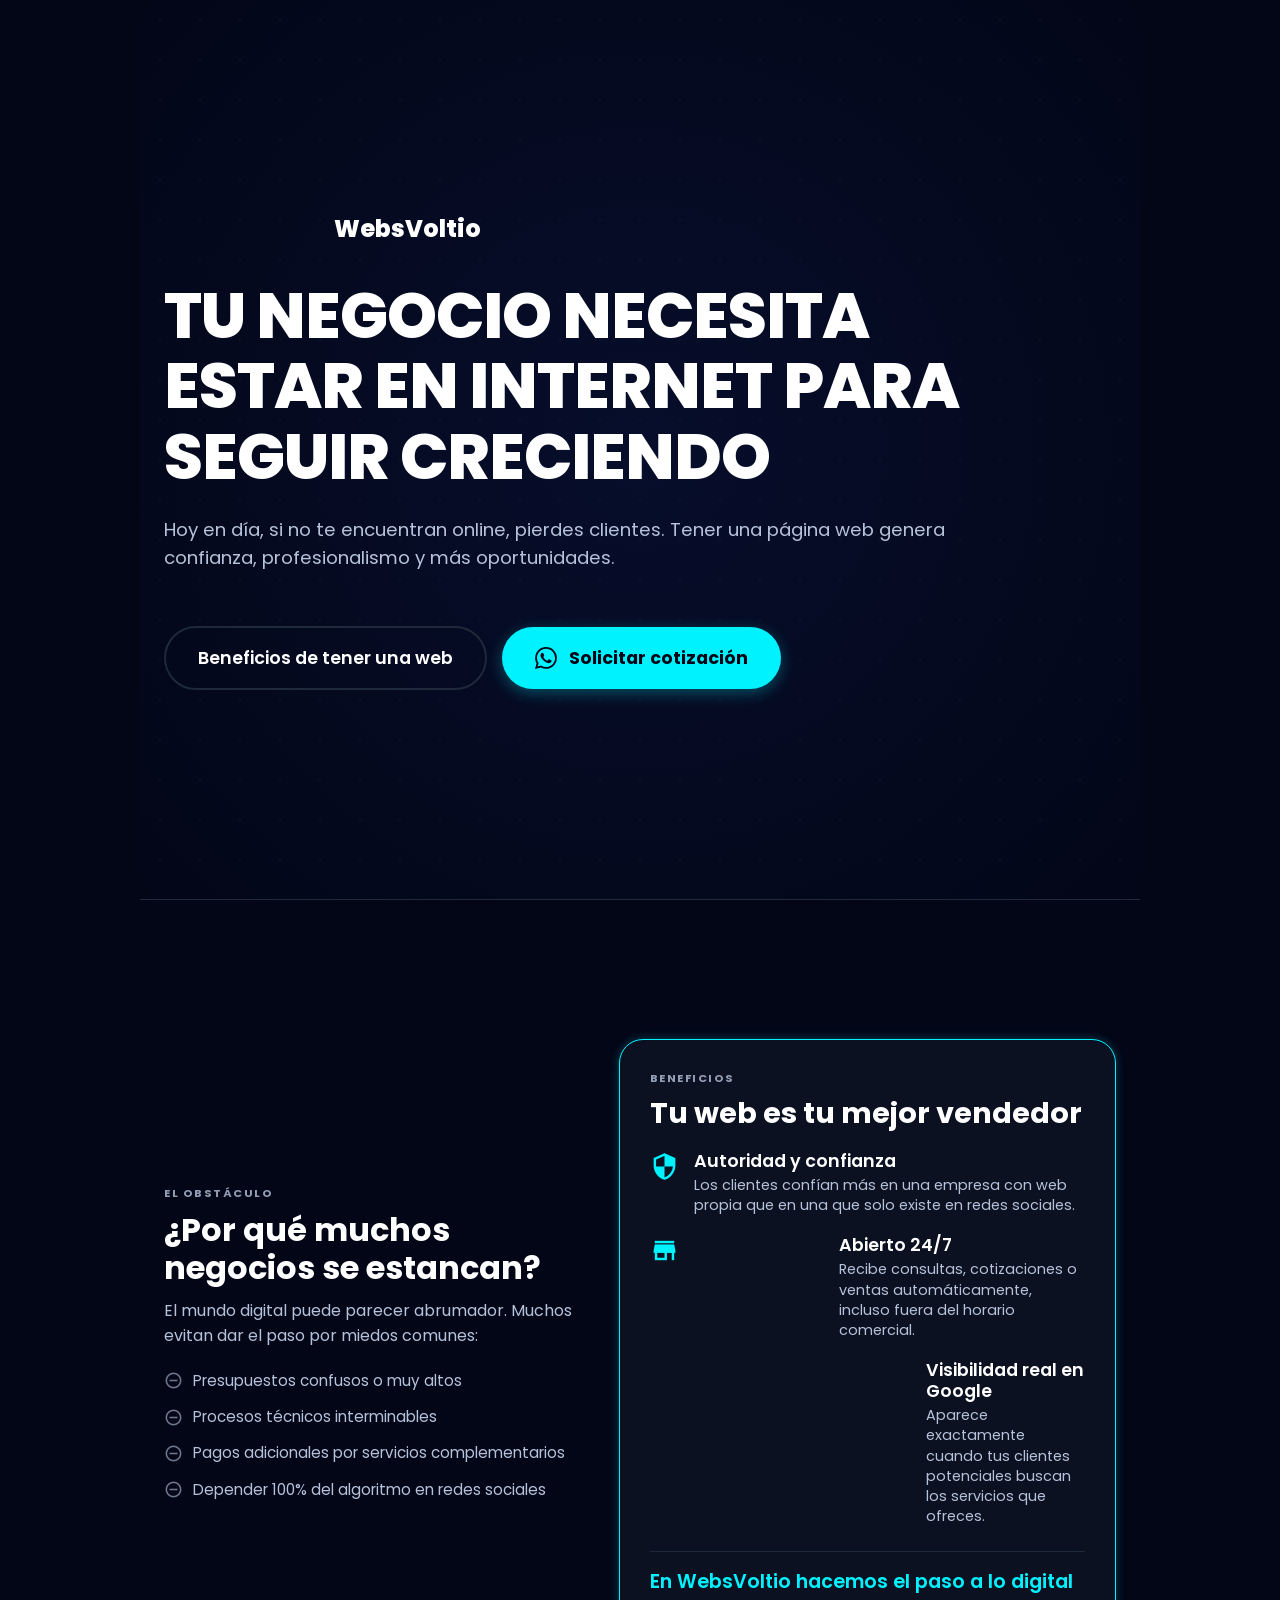
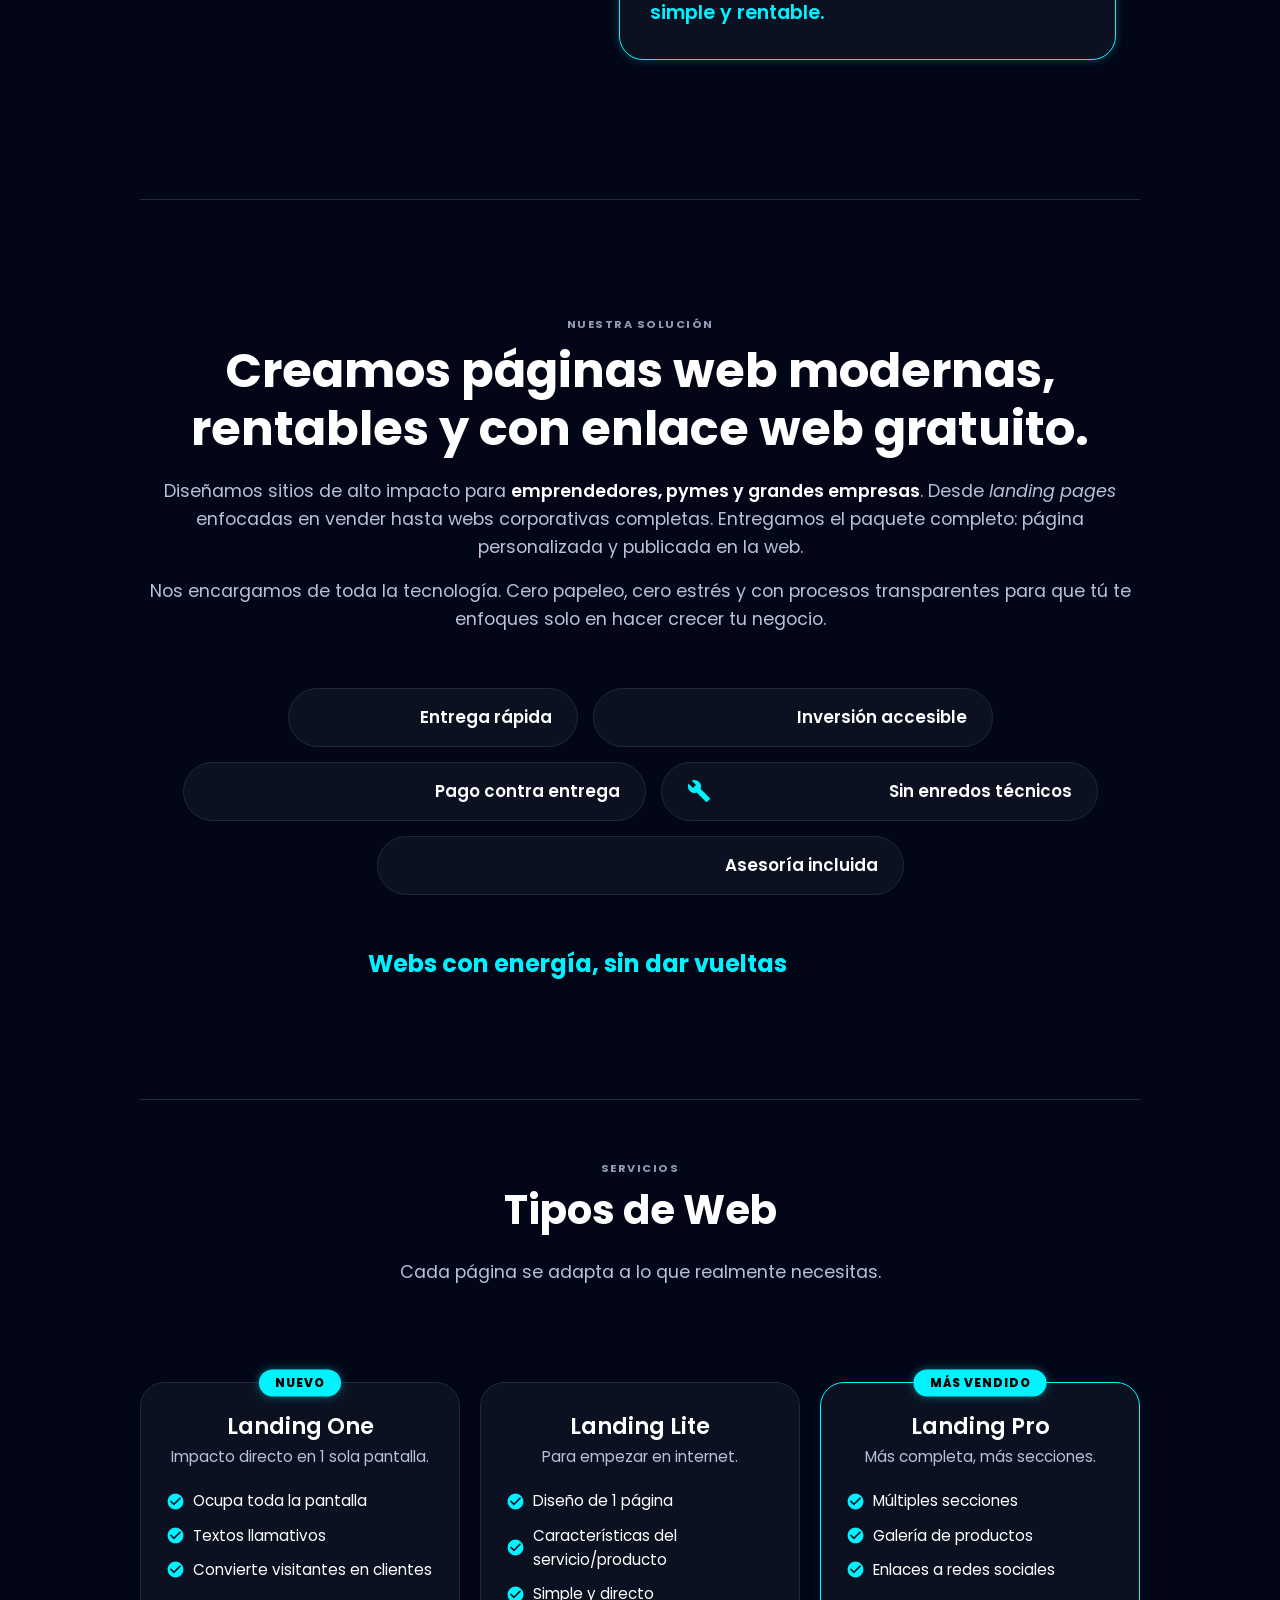
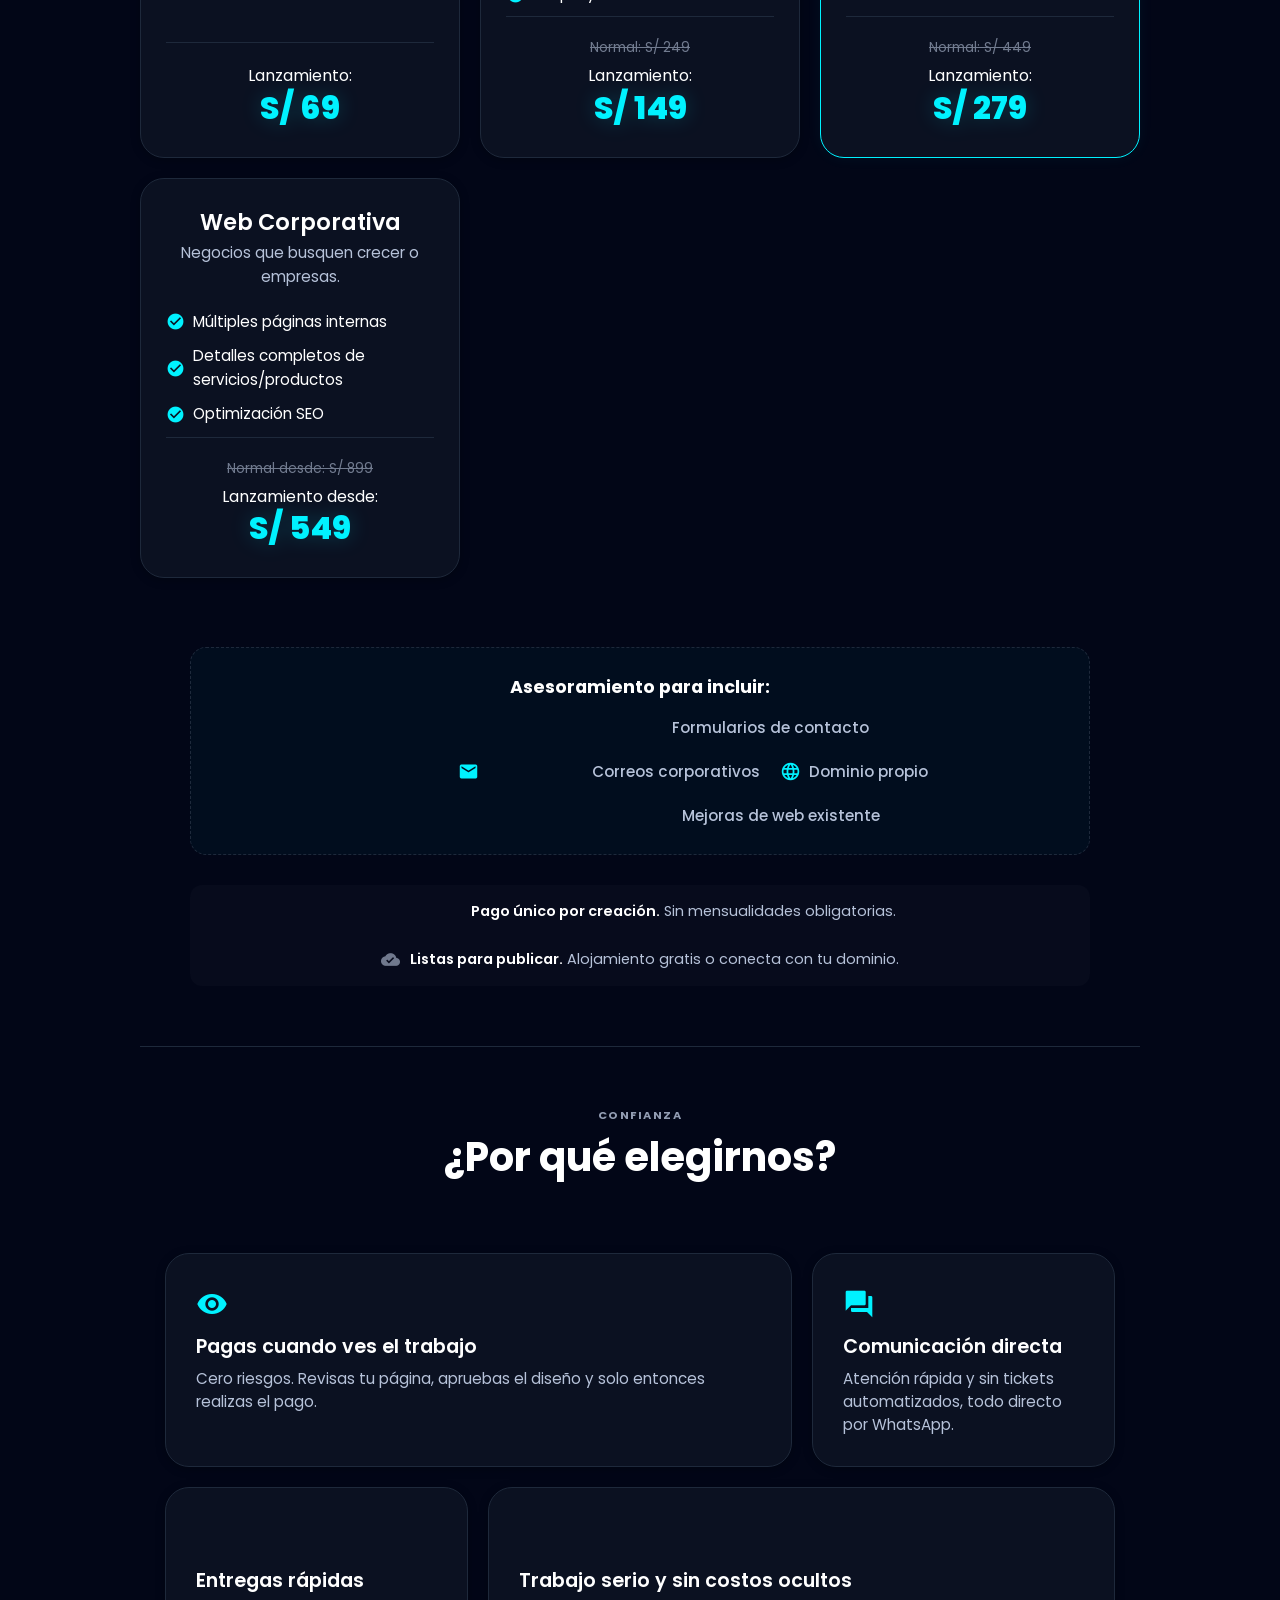
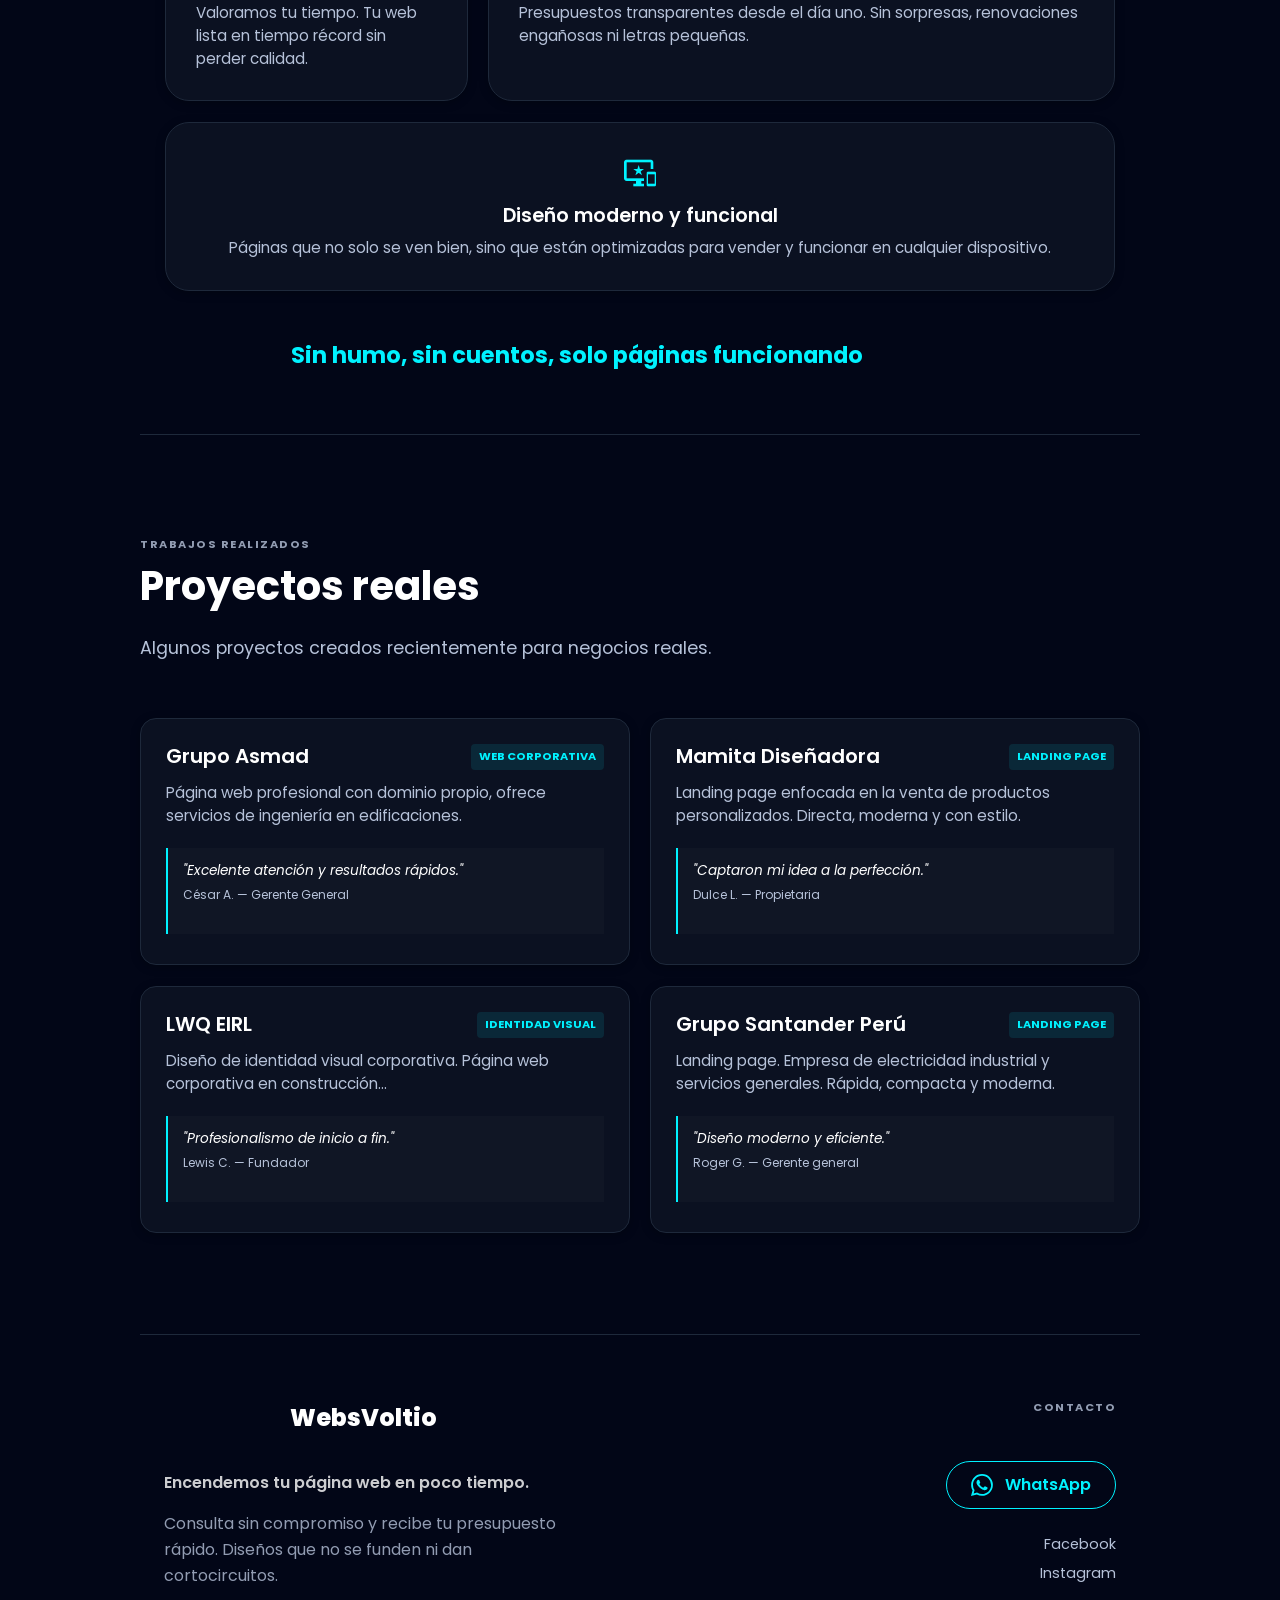
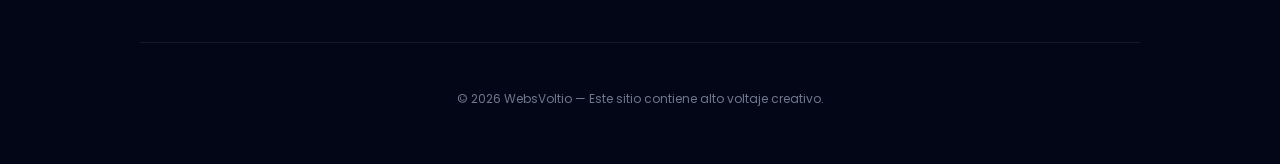
==== commit 36304776: "Precio web corporativa ajustado" ====
--- a/index.html
+++ b/index.html
@@ -1,42 +1,344 @@
 <!DOCTYPE html>
 <html lang="es">
 <head>
-  <title>WebsVoltio | Tu web hoy. Pagas al final.</title>
-  <meta name="description" content="No tienes web. Ese es el problema. Yo la hago, pagas al final. Solicita tu página web hoy mismo con WebsVoltio.">
-  <meta name="keywords" content="websvoltio, páginas web, diseño web, landing page, crear web, web urgente">
+  <meta charset="UTF-8">
+  <meta name="viewport" content="width=device-width, initial-scale=1.0">
+  <title>WebsVoltio | Páginas web con energía</title>
+  <meta name="description" content="Creamos páginas web para negocios y empresas. Pago único, sin mensualidades obligatorias y entrega rápida. Presencia digital inmediata y moderna.">
+  <meta name="keywords" content="websvoltio, páginas web, diseño web, landing page, emprendimientos, web económica, desarrollo web">
   <meta name="author" content="WebsVoltio">
   <meta name="robots" content="index, follow">
   <link rel="canonical" href="https://rc-at.github.io/websvoltio/">
   <meta property="og:type" content="website">
   <meta property="og:url" content="https://rc-at.github.io/websvoltio/">
-  <meta property="og:title" content="WebsVoltio | Tu web hoy. Pagas al final.">
-  <meta property="og:description" content="No tienes web. Ese es el problema. Yo la hago, pagas al final.">
+  <meta property="og:title" content="WebsVoltio | Páginas web con energía">
+  <meta property="og:description" content="Diseño web moderno para empresas y emprendedores. Sin pagos mensuales y entrega rápida.">
   <meta property="og:image" content="https://rc-at.github.io/websvoltio/preview.png">
   <meta property="og:site_name" content="WebsVoltio">
   <meta property="og:locale" content="es_PE">
   <meta name="twitter:card" content="summary_large_image">
-  <meta name="twitter:title" content="WebsVoltio | Tu web hoy. Pagas al final.">
-  <meta name="twitter:description" content="No tienes web. Ese es el problema. Yo la hago, pagas al final.">
+  <meta name="twitter:title" content="WebsVoltio | Páginas web con buena energía">
+  <meta name="twitter:description" content="Desarrollo de sitios web profesionales con pago único. Rápido y moderno.">
   <meta name="twitter:image" content="https://rc-at.github.io/websvoltio/preview.png">
+  <meta name="theme-color" content="#020617">
   <link rel="icon" type="image/svg+xml" href="data:image/svg+xml,<svg xmlns='http://www.w3.org/2000/svg' viewBox='0 0 24 24' fill='%2300E5FF'><path d='M11 21h-1l1-7H7.5c-.58 0-.57-.32-.38-.66.19-.34.05-.08.07-.12C8.48 10.94 10.42 7.54 13 3h1l-1 7h3.5c.49 0 .56.33.47.51l-.07.15C12.96 17.55 11 21 11 21z'/></svg>">
-  <link href="https://fonts.googleapis.com/css2?family=Poppins:wght@400;600;700;800&display=swap" rel="stylesheet">
   <link rel="stylesheet" href="style.css">
+  <link rel="preconnect" href="https://fonts.googleapis.com">
+  <link rel="preconnect" href="https://fonts.gstatic.com" crossorigin>
+  <link href="https://fonts.googleapis.com/css2?family=Poppins:wght@400;600;800&display=swap&display=swap" rel="stylesheet">
+  <link href="https://fonts.googleapis.com/icon?family=Material+Icons" rel="stylesheet">
 </head>
 <body>
-  <section id="index-hero">
-    <div class="index-box">
-      <h1 class="hero-hook seq-item item-1">No tienes web.</h1>
-      <h2 class="seq-item item-2">Estás perdiendo clientes.</h2>
-      <p class="seq-item item-3">La creamos.</p>
-      <p class="seq-item item-4">Pagas al final.</p>
-      <a href="https://wa.me/51969388443?text=Quiero%20mi%20web." target="_blank" class="btn-whatsapp seq-item item-5">
-        <svg xmlns="http://www.w3.org/2000/svg" width="24" height="24" viewBox="0 0 24 24" fill="currentColor">
-          <path d="M17.472 14.382c-.297-.149-1.758-.867-2.03-.967-.273-.099-.471-.148-.67.15-.197.297-.767.966-.94 1.164-.173.199-.347.223-.644.075-.297-.15-1.255-.463-2.39-1.475-.883-.788-1.48-1.761-1.653-2.059-.173-.297-.018-.458.13-.606.134-.133.298-.347.446-.52.149-.174.198-.298.298-.497.099-.198.05-.371-.025-.52-.075-.149-.669-1.612-.916-2.207-.242-.579-.487-.5-.669-.51-.173-.008-.371-.01-.57-.01-.198 0-.52.074-.792.372-.272.297-1.04 1.016-1.04 2.479 0 1.462 1.065 2.875 1.213 3.074.149.198 2.096 3.2 5.077 4.487.709.306 1.262.489 1.694.625.712.227 1.36.195 1.871.118.571-.085 1.758-.719 2.006-1.413.248-.694.248-1.289.173-1.413-.074-.124-.272-.198-.57-.347m-5.421 7.403h-.004a9.87 9.87 0 01-5.031-1.378l-.361-.214-3.741.982.998-3.648-.235-.374a9.86 9.86 0 01-1.51-5.26c.001-5.45 4.436-9.884 9.888-9.884 2.64 0 5.122 1.03 6.988 2.898a9.825 9.825 0 012.893 6.994c-.003 5.45-4.437 9.884-9.885 9.884m8.413-18.297A11.815 11.815 0 0012.05 0C5.495 0 .16 5.335.157 11.892c0 2.096.547 4.142 1.588 5.945L0 24l6.335-1.662c1.72.94 3.659 1.437 5.634 1.437h.005c6.554 0 11.89-5.335 11.893-11.893a11.821 11.821 0 00-3.48-8.413z"/>
-        </svg>
-        Quiero la mía
-      </a>
-    </div>
-    <a href="info.html" class="seq-item item-6">Ver detalles →</a>
-  </section>
+  <header id="hero">
+    <div class="hero-content">
+      <div class="hero-logo">
+        <span class="material-icons bolt-icon">bolt</span>
+        <span class="logo-text">WebsVoltio</span>
+      </div>
+      <h1 class="hero-hook">TU NEGOCIO NECESITA ESTAR EN INTERNET PARA SEGUIR CRECIENDO</h1>
+      <div class="hero-description">
+        <p>Hoy en día, si no te encuentran online, pierdes clientes. Tener una página web genera confianza, profesionalismo y más oportunidades.</p>
+      </div>
+      <div class="hero-buttons">
+        <a href="#benefits" class="btn-secondary">Beneficios de tener una web</a>
+        <a href="https://wa.me/51969388443?text=Hola%20WebsVoltio%2C%20solicito%20cotizaci%C3%B3n." target="_blank" class="btn-whatsapp">
+          <svg xmlns="http://www.w3.org/2000/svg" width="24" height="24" viewBox="0 0 24 24" fill="currentColor">
+            <path d="M17.472 14.382c-.297-.149-1.758-.867-2.03-.967-.273-.099-.471-.148-.67.15-.197.297-.767.966-.94 1.164-.173.199-.347.223-.644.075-.297-.15-1.255-.463-2.39-1.475-.883-.788-1.48-1.761-1.653-2.059-.173-.297-.018-.458.13-.606.134-.133.298-.347.446-.52.149-.174.198-.298.298-.497.099-.198.05-.371-.025-.52-.075-.149-.669-1.612-.916-2.207-.242-.579-.487-.5-.669-.51-.173-.008-.371-.01-.57-.01-.198 0-.52.074-.792.372-.272.297-1.04 1.016-1.04 2.479 0 1.462 1.065 2.875 1.213 3.074.149.198 2.096 3.2 5.077 4.487.709.306 1.262.489 1.694.625.712.227 1.36.195 1.871.118.571-.085 1.758-.719 2.006-1.413.248-.694.248-1.289.173-1.413-.074-.124-.272-.198-.57-.347m-5.421 7.403h-.004a9.87 9.87 0 01-5.031-1.378l-.361-.214-3.741.982.998-3.648-.235-.374a9.86 9.86 0 01-1.51-5.26c.001-5.45 4.436-9.884 9.888-9.884 2.64 0 5.122 1.03 6.988 2.898a9.825 9.825 0 012.893 6.994c-.003 5.45-4.437 9.884-9.885 9.884m8.413-18.297A11.815 11.815 0 0012.05 0C5.495 0 .16 5.335.157 11.892c0 2.096.547 4.142 1.588 5.945L0 24l6.335-1.662c1.72.94 3.659 1.437 5.634 1.437h.005c6.554 0 11.89-5.335 11.893-11.893a11.821 11.821 0 00-3.48-8.413z"/>
+          </svg>
+          Solicitar cotización
+        </a>
+      </div>
+    </div>
+  </header>
+
+  <section id="benefits">
+    <div class="grid-layout">
+      <div class="problem-side">
+        <span class="card-label dim">EL OBSTÁCULO</span>
+        <h2>¿Por qué muchos negocios se estancan?</h2>
+        <p class="text-dim mb-20">El mundo digital puede parecer abrumador. Muchos evitan dar el paso por miedos comunes:</p>
+        <ul class="problem-list">
+          <li><span class="material-icons">remove_circle_outline</span> Presupuestos confusos o muy altos</li>
+          <li><span class="material-icons">remove_circle_outline</span> Procesos técnicos interminables</li>
+          <li><span class="material-icons">remove_circle_outline</span> Pagos adicionales por servicios complementarios</li>
+          <li><span class="material-icons">remove_circle_outline</span> Depender 100% del algoritmo en redes sociales</li>
+        </ul>
+      </div>
+      <div class="about-card highlight">
+        <span class="card-label dim">BENEFICIOS</span>
+        <h2 class="h2-small">Tu web es tu mejor vendedor</h2>
+        <div class="benefits-list-detailed">
+          <div class="benefit-item-detailed">
+            <span class="material-icons info-icon">security</span>
+            <div>
+              <strong>Autoridad y confianza</strong>
+              <p>Los clientes confían más en una empresa con web propia que en una que solo existe en redes sociales.</p>
+            </div>
+          </div>
+          <div class="benefit-item-detailed">
+            <span class="material-icons info-icon">storefront</span>
+            <div>
+              <strong>Abierto 24/7</strong>
+              <p>Recibe consultas, cotizaciones o ventas automáticamente, incluso fuera del horario comercial.</p>
+            </div>
+          </div>
+          <div class="benefit-item-detailed">
+            <span class="material-icons info-icon">ads_click</span>
+            <div>
+              <strong>Visibilidad real en Google</strong>
+              <p>Aparece exactamente cuando tus clientes potenciales buscan los servicios que ofreces.</p>
+            </div>
+          </div>
+        </div>
+        <div class="energy-box">
+          <strong>En WebsVoltio hacemos el paso a lo digital simple y rentable.</strong>
+        </div>
+      </div>
+    </div>
+  </section>
+
+  <section id="about">
+    <span class="card-label dim">NUESTRA SOLUCIÓN</span>
+    <h2>Creamos páginas web modernas, rentables y con enlace web gratuito.</h2>
+    <div class="about-intro">
+      <p>Diseñamos sitios de alto impacto para <strong>emprendedores, pymes y grandes empresas</strong>. Desde <em>landing pages</em> enfocadas en vender hasta webs corporativas completas. Entregamos el paquete completo: página personalizada y publicada en la web.</p>
+      <p>Nos encargamos de toda la tecnología. Cero papeleo, cero estrés y con procesos transparentes para que tú te enfoques solo en hacer crecer tu negocio.</p>
+    </div>
+    <div class="solution-grid">
+      <div class="solution-pill"><span class="material-icons info-icon">bolt</span> Entrega rápida</div>
+      <div class="solution-pill"><span class="material-icons info-icon">savings</span> Inversión accesible</div>
+      <div class="solution-pill"><span class="material-icons info-icon">handshake</span> Pago contra entrega</div>
+      <div class="solution-pill"><span class="material-icons info-icon">build_circle</span> Sin enredos técnicos</div>
+      <div class="solution-pill"><span class="material-icons info-icon">support_agent</span> Asesoría incluida</div>
+    </div>
+    <div class="about-footer">
+      <strong>Webs con energía, sin dar vueltas <span class="material-icons neon-bolt">bolt</span></strong>
+    </div>
+  </section>
+
+  <section id="servicios">
+    <div class="section-header">
+      <span class="card-label dim">SERVICIOS</span>
+      <h2>Tipos de Web</h2>
+      <p class="section-subtitle">Cada página se adapta a lo que realmente necesitas.</p>
+    </div>
+    <div class="services-grid">
+
+
+      <div class="service-card">
+        <span class="badge-recommended" style="background: var(--celeste); color: #000;">NUEVO</span>
+        <h3>Landing One</h3>
+        <p class="card-desc">Impacto directo en 1 sola pantalla.</p>
+        <ul class="service-features">
+          <li><span class="material-icons info-icon">check_circle</span> Ocupa toda la pantalla</li>
+          <li><span class="material-icons info-icon">check_circle</span> Textos llamativos</li>
+          <li><span class="material-icons info-icon">check_circle</span> Convierte visitantes en clientes</li>
+        </ul>
+        <div class="price-box">
+          <p class="promo-price">Lanzamiento: <strong>S/ 69</strong></p>
+        </div>
+      </div>
+
+      <div class="service-card">
+        <h3>Landing Lite</h3>
+        <p class="card-desc">Para empezar en internet.</p>
+        <ul class="service-features">
+          <li><span class="material-icons info-icon">check_circle</span> Diseño de 1 página</li>
+          <li><span class="material-icons info-icon">check_circle</span> Características del servicio/producto</li>
+          <li><span class="material-icons info-icon">check_circle</span> Simple y directo</li>
+        </ul>
+        <div class="price-box">
+          <span class="old-price">Normal: S/ 249</span>
+          <p class="promo-price">Lanzamiento: <strong>S/ 149</strong></p>
+        </div>
+      </div>
+
+      <div class="service-card recommended-card">
+        <span class="badge-recommended">MÁS VENDIDO</span>
+        <h3>Landing Pro</h3>
+        <p class="card-desc">Más completa, más secciones.</p>
+        <ul class="service-features">
+          <li><span class="material-icons info-icon">check_circle</span> Múltiples secciones</li>
+          <li><span class="material-icons info-icon">check_circle</span> Galería de productos</li>
+          <li><span class="material-icons info-icon">check_circle</span> Enlaces a redes sociales</li>
+        </ul>
+        <div class="price-box">
+          <span class="old-price">Normal: S/ 449</span>
+          <p class="promo-price">Lanzamiento: <strong>S/ 279</strong></p>
+        </div>
+      </div>
+
+      <div class="service-card">
+        <h3>Web Corporativa</h3>
+        <p class="card-desc">Negocios que busquen crecer o empresas.</p>
+        <ul class="service-features">
+          <li><span class="material-icons info-icon">check_circle</span> Múltiples páginas internas</li>
+          <li><span class="material-icons info-icon">check_circle</span> Detalles completos de servicios/productos</li>
+          <li><span class="material-icons info-icon">check_circle</span> Optimización SEO</li>
+        </ul>
+        <div class="price-box">
+          <span class="old-price">Normal desde: S/ 899</span>
+          <p class="promo-price">Lanzamiento desde: <strong>S/ 549</strong></p>
+        </div>
+      </div>
+
+      
+    </div>
+    <div class="extras-box">
+      <h4>Asesoramiento para incluir:</h4>
+      <div class="extras-grid">
+        <span class="extra-item"><span class="material-icons info-icon">contact_page</span> Formularios de contacto</span>
+        <span class="extra-item"><span class="material-icons info-icon">mark_email_read</span> Correos corporativos</span>
+        <span class="extra-item"><span class="material-icons info-icon">language</span> Dominio propio</span>
+        <span class="extra-item"><span class="material-icons info-icon">auto_fix_high</span> Mejoras de web existente</span>
+      </div>
+    </div>
+    <div class="services-disclaimer">
+      <div class="disclaimer-item">
+        <span class="material-icons">sell</span>
+        <p><strong>Pago único por creación.</strong> Sin mensualidades obligatorias.</p>
+      </div>
+      <div class="disclaimer-item">
+        <span class="material-icons">cloud_done</span>
+        <p><strong>Listas para publicar.</strong> Alojamiento gratis o conecta con tu dominio.</p>
+      </div>
+    </div>
+  </section>
+
+  <section id="why-us">
+    <div class="section-header center">
+      <span class="card-label dim">CONFIANZA</span>
+      <h2>¿Por qué elegirnos?</h2>
+    </div>
+    <div class="bento-grid">
+      <div class="bento-card span-2 highlight-card">
+        <span class="material-icons info-icon">visibility</span>
+        <h3>Pagas cuando ves el trabajo</h3>
+        <p>Cero riesgos. Revisas tu página, apruebas el diseño y solo entonces realizas el pago.</p>
+      </div>
+      <div class="bento-card">
+        <span class="material-icons info-icon">forum</span>
+        <h3>Comunicación directa</h3>
+        <p>Atención rápida y sin tickets automatizados, todo directo por WhatsApp.</p>
+      </div>
+      <div class="bento-card">
+        <span class="material-icons info-icon">bolt</span>
+        <h3>Entregas rápidas</h3>
+        <p>Valoramos tu tiempo. Tu web lista en tiempo récord sin perder calidad.</p>
+      </div>
+      <div class="bento-card span-2">
+        <span class="material-icons info-icon">gpp_good</span>
+        <h3>Trabajo serio y sin costos ocultos</h3>
+        <p>Presupuestos transparentes desde el día uno. Sin sorpresas, renovaciones engañosas ni letras pequeñas.</p>
+      </div>
+      <div class="bento-card span-3 center-card">
+        <span class="material-icons info-icon">important_devices</span>
+        <h3>Diseño moderno y funcional</h3>
+        <p>Páginas que no solo se ven bien, sino que están optimizadas para vender y funcionar en cualquier dispositivo.</p>
+      </div>
+    </div>
+    <div class="why-footer">
+      <strong>Sin humo, sin cuentos, solo páginas funcionando <span class="material-icons neon-bolt">bolt</span></strong>
+    </div>
+  </section>
+
+  <section id="portfolio">
+    <div class="section-header-left">
+      <span class="card-label dim">TRABAJOS REALIZADOS</span>
+      <h2>Proyectos reales</h2>
+      <p class="section-subtitle">Algunos proyectos creados recientemente para negocios reales.</p>
+    </div>
+
+    <div class="portfolio-grid">
+      <div class="portfolio-card">
+        <div class="portfolio-header-flex">
+          <h3>Grupo Asmad</h3>
+          <span class="portfolio-badge">Web Corporativa</span>
+        </div>
+        <p class="portfolio-desc">Página web profesional con dominio propio, ofrece servicios de ingeniería en edificaciones.</p>
+        <div class="testimonial-box">
+          <p class="portfolio-testimonial">"Excelente atención y resultados rápidos."</p>
+          <p class="testimonial-author">César A. — Gerente General</p>
+        </div>
+        <div class="portfolio-link-overlay">
+          <a href="https://grupoasmad.com/" target="_blank" class="portfolio-link">Ver página <span class="material-icons">east</span></a>
+        </div>
+      </div>
+
+      <div class="portfolio-card">
+        <div class="portfolio-header-flex">
+          <h3>Mamita Diseñadora</h3>
+          <span class="portfolio-badge">Landing Page</span>
+        </div>
+        <p class="portfolio-desc">Landing page enfocada en la venta de productos personalizados. Directa, moderna y con estilo.</p>
+        <div class="testimonial-box">
+          <p class="portfolio-testimonial">"Captaron mi idea a la perfección."</p>
+          <p class="testimonial-author">Dulce L. — Propietaria</p>
+        </div>
+        <div class="portfolio-link-overlay">
+          <a href="https://rc-at.github.io/mamita-disenadora/" target="_blank" class="portfolio-link">Ver página <span class="material-icons">east</span></a>
+        </div>
+      </div>
+
+      <div class="portfolio-card">
+        <div class="portfolio-header-flex">
+          <h3>LWQ EIRL</h3>
+          <span class="portfolio-badge">Identidad Visual</span>
+        </div>
+        <p class="portfolio-desc">Diseño de identidad visual corporativa. Página web corporativa en construcción...</p>
+        <div class="testimonial-box">
+          <p class="portfolio-testimonial">"Profesionalismo de inicio a fin."</p>
+          <p class="testimonial-author">Lewis C. — Fundador</p>
+        </div>
+        <div class="portfolio-link-overlay">
+          <span class="portfolio-link disabled-link">Diseño interno</span>
+        </div>
+      </div>
+
+      <div class="portfolio-card">
+        <div class="portfolio-header-flex">
+          <h3>Grupo Santander Perú</h3>
+          <span class="portfolio-badge">Landing Page</span>
+        </div>
+        <p class="portfolio-desc">Landing page. Empresa de electricidad industrial y servicios generales. Rápida, compacta y moderna.</p>
+        <div class="testimonial-box">
+          <p class="portfolio-testimonial">"Diseño moderno y eficiente."</p>
+          <p class="testimonial-author">Roger G. — Gerente general</p>
+        </div>
+        <div class="portfolio-link-overlay">
+          <a href="https://rc-at.github.io/grupo-santander-peru/" target="_blank" class="portfolio-link">Ver página <span class="material-icons">east</span></a>
+        </div>
+      </div>
+    </div>
+  </section>
+
+  <footer id="contact">
+    <div class="grid-layout">
+      <div class="footer-info">
+        <div class="hero-logo">
+          <span class="material-icons neon-bolt">bolt</span>
+          <span class="logo-text">WebsVoltio</span>
+        </div>
+        <p><strong>Encendemos tu página web en poco tiempo.</strong></p>
+        <p>Consulta sin compromiso y recibe tu presupuesto rápido. Diseños que no se funden ni dan cortocircuitos.</p>
+      </div>
+      <div class="footer-social-side">
+        <span class="card-label dim">CONTACTO</span>
+        <a href="https://wa.me/51969388443?text=Hola%20WebsVoltio" class="btn-whatsapp" target="_blank">
+          <svg xmlns="http://www.w3.org/2000/svg" width="24" height="24" viewBox="0 0 24 24" fill="currentColor">
+            <path d="M17.472 14.382c-.297-.149-1.758-.867-2.03-.967-.273-.099-.471-.148-.67.15-.197.297-.767.966-.94 1.164-.173.199-.347.223-.644.075-.297-.15-1.255-.463-2.39-1.475-.883-.788-1.48-1.761-1.653-2.059-.173-.297-.018-.458.13-.606.134-.133.298-.347.446-.52.149-.174.198-.298.298-.497.099-.198.05-.371-.025-.52-.075-.149-.669-1.612-.916-2.207-.242-.579-.487-.5-.669-.51-.173-.008-.371-.01-.57-.01-.198 0-.52.074-.792.372-.272.297-1.04 1.016-1.04 2.479 0 1.462 1.065 2.875 1.213 3.074.149.198 2.096 3.2 5.077 4.487.709.306 1.262.489 1.694.625.712.227 1.36.195 1.871.118.571-.085 1.758-.719 2.006-1.413.248-.694.248-1.289.173-1.413-.074-.124-.272-.198-.57-.347m-5.421 7.403h-.004a9.87 9.87 0 01-5.031-1.378l-.361-.214-3.741.982.998-3.648-.235-.374a9.86 9.86 0 01-1.51-5.26c.001-5.45 4.436-9.884 9.888-9.884 2.64 0 5.122 1.03 6.988 2.898a9.825 9.825 0 012.893 6.994c-.003 5.45-4.437 9.884-9.885 9.884m8.413-18.297A11.815 11.815 0 0012.05 0C5.495 0 .16 5.335.157 11.892c0 2.096.547 4.142 1.588 5.945L0 24l6.335-1.662c1.72.94 3.659 1.437 5.634 1.437h.005c6.554 0 11.89-5.335 11.893-11.893a11.821 11.821 0 00-3.48-8.413z"/>
+          </svg>
+          WhatsApp
+        </a>
+        <div class="footer-social-links">
+          <a href="https://www.facebook.com/profile.php?id=61582020218862" target="_blank">Facebook</a>
+          <a href="https://instagram.com/websvoltio" target="_blank">Instagram</a>
+        </div>
+      </div>
+    </div>
+    <div class="footer-bottom-info">
+      <p>© 2026 WebsVoltio — Este sitio contiene alto voltaje creativo.</p>
+    </div>
+  </footer>
 </body>
 </html>
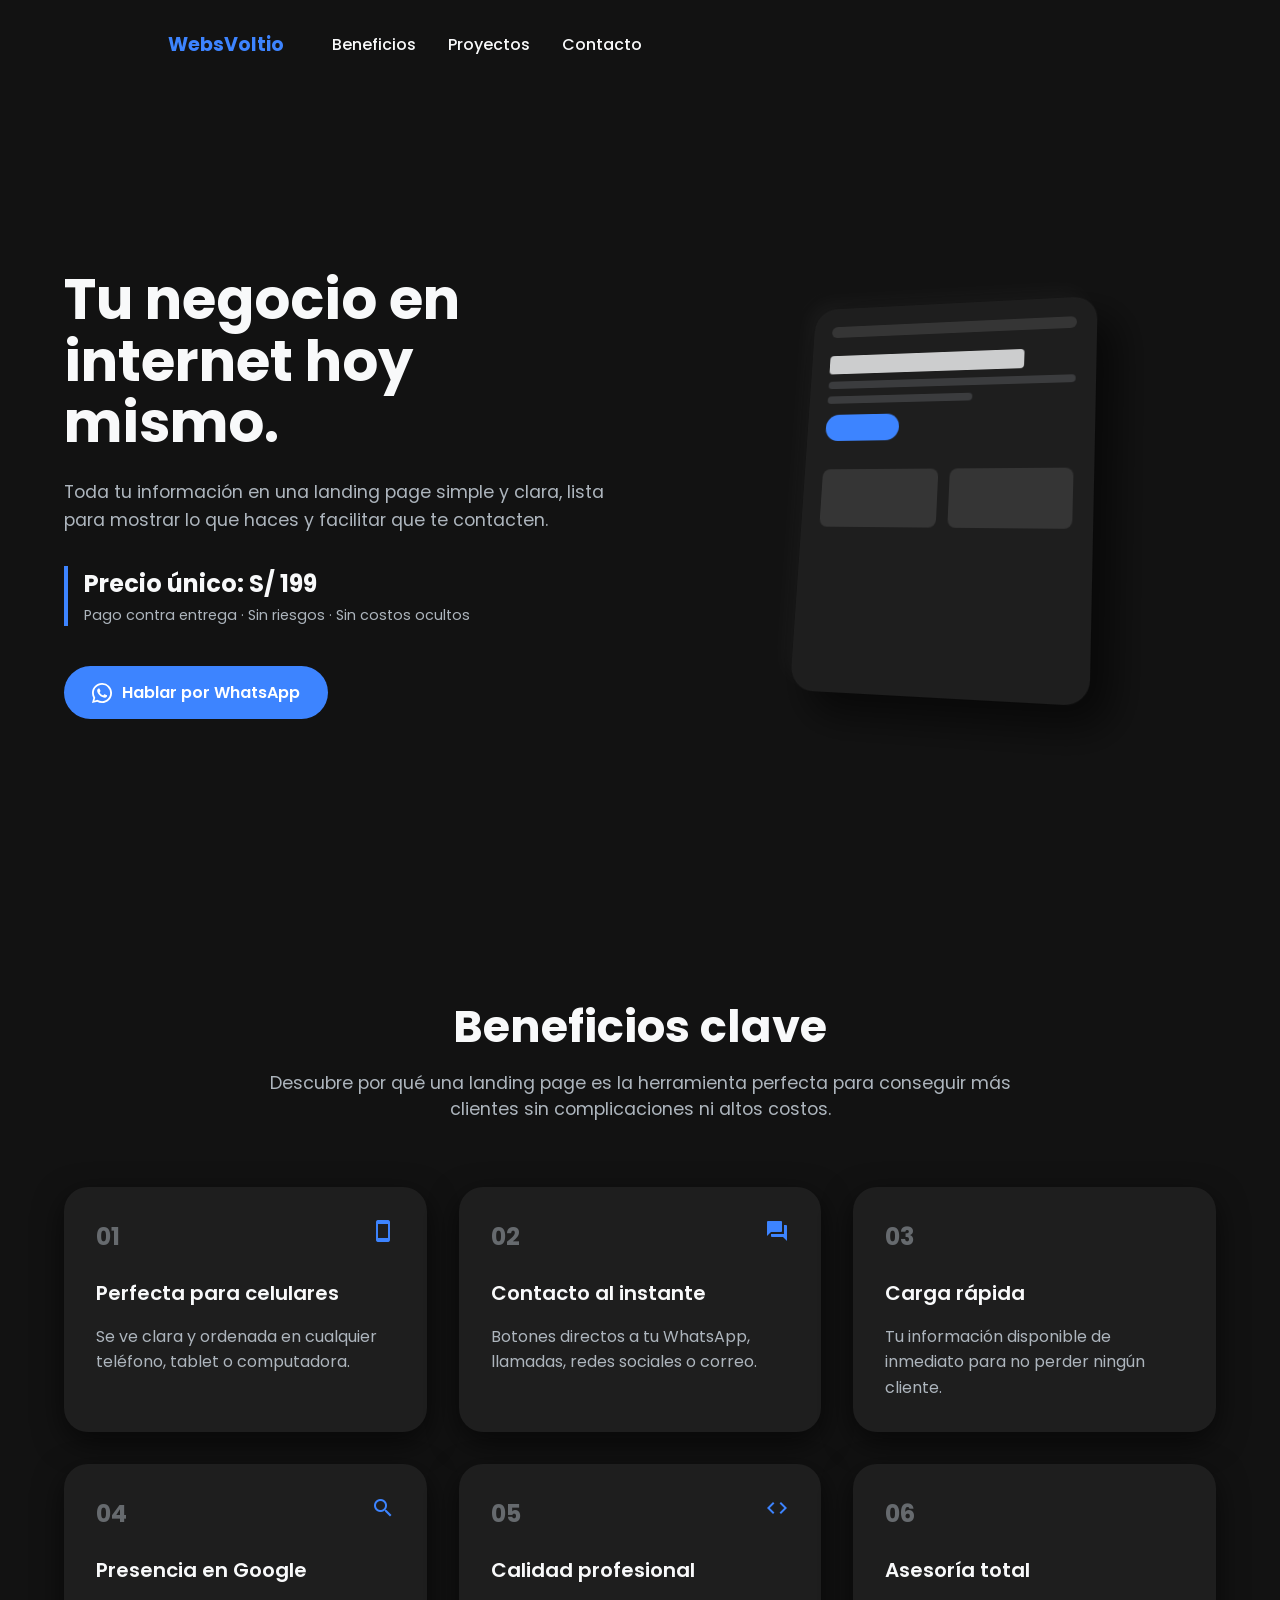
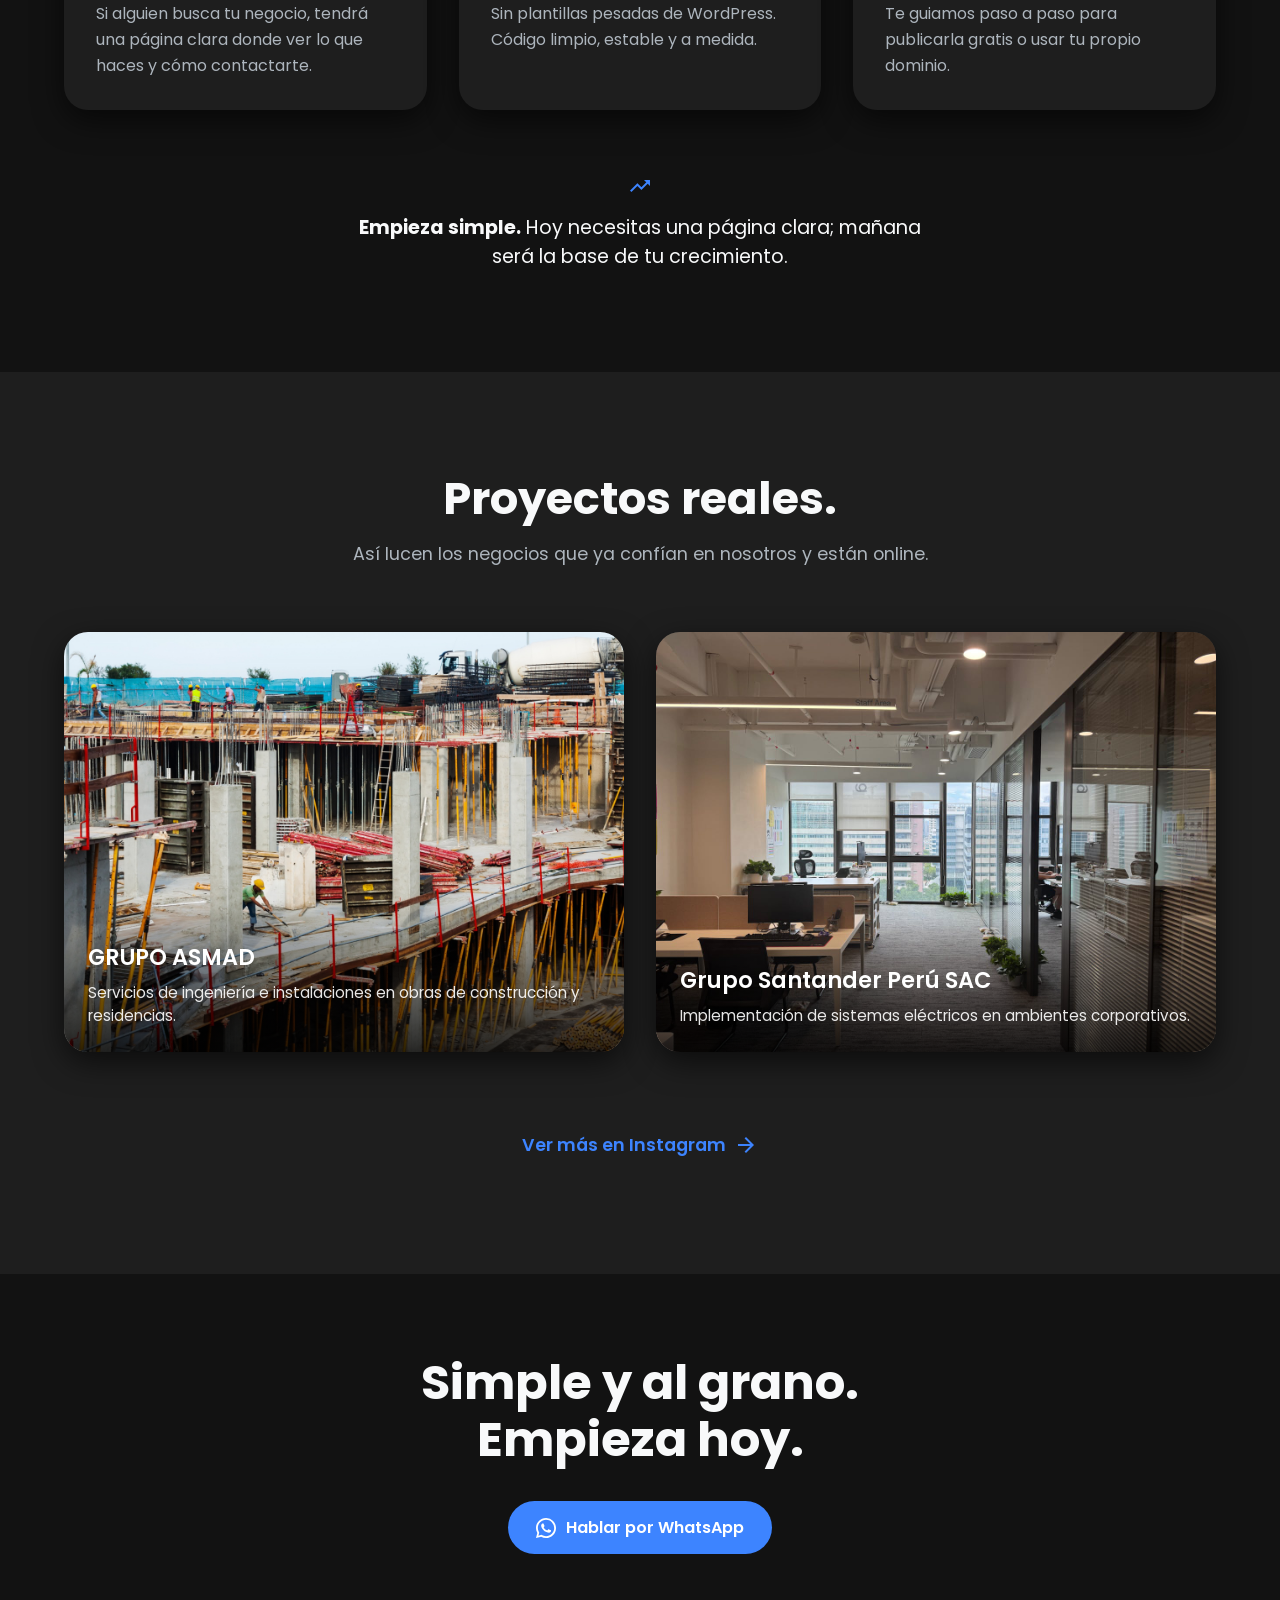
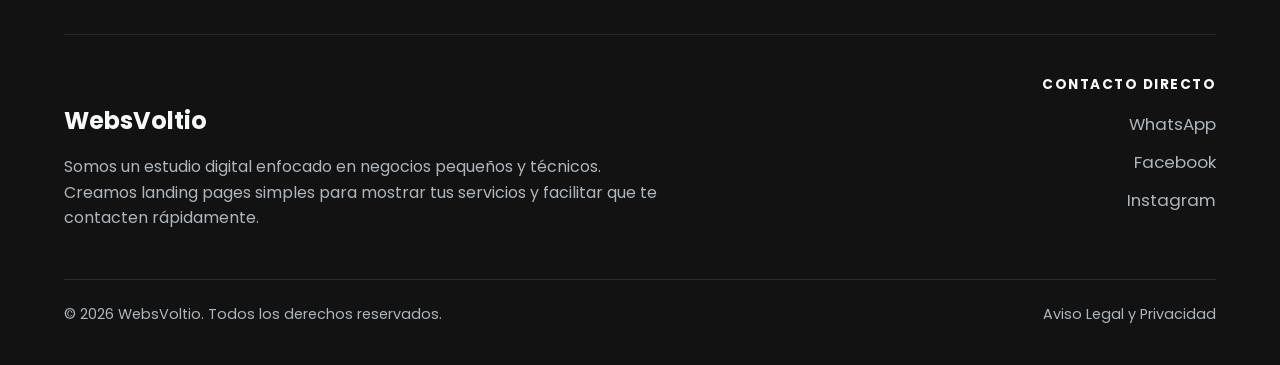
==== commit 76cbe03e: "nueva interfaz minimalista" ====
--- a/index.html
+++ b/index.html
@@ -1,344 +1,278 @@
 <!DOCTYPE html>
 <html lang="es">
+
 <head>
   <meta charset="UTF-8">
   <meta name="viewport" content="width=device-width, initial-scale=1.0">
-  <title>WebsVoltio | Páginas web con energía</title>
-  <meta name="description" content="Creamos páginas web para negocios y empresas. Pago único, sin mensualidades obligatorias y entrega rápida. Presencia digital inmediata y moderna.">
-  <meta name="keywords" content="websvoltio, páginas web, diseño web, landing page, emprendimientos, web económica, desarrollo web">
+  <title>WebsVoltio | Energía digital que convierte</title>
+  <meta name="description"
+    content="Haz que tu negocio sea visible en internet en pocos días. Creamos tu página web lista para que te encuentren en Google y te escriban por WhatsApp.">
+  <meta name="keywords"
+    content="websvoltio, webs voltio, páginas web, diseño web, landing page, desarrollo web, web económica, diseño web Perú, diseño web Lima">
   <meta name="author" content="WebsVoltio">
   <meta name="robots" content="index, follow">
   <link rel="canonical" href="https://rc-at.github.io/websvoltio/">
+
+  <!-- OPEN GRAPH (Facebook, WhatsApp, etc.) -->
   <meta property="og:type" content="website">
   <meta property="og:url" content="https://rc-at.github.io/websvoltio/">
-  <meta property="og:title" content="WebsVoltio | Páginas web con energía">
-  <meta property="og:description" content="Diseño web moderno para empresas y emprendedores. Sin pagos mensuales y entrega rápida.">
-  <meta property="og:image" content="https://rc-at.github.io/websvoltio/preview.png">
+  <meta property="og:title" content="WebsVoltio | Energía digital que convierte">
+  <meta property="og:description"
+    content="Haz que tu negocio sea visible en internet en pocos días. Creamos tu página web lista para que te encuentren en Google y te escriban por WhatsApp.">
+  <meta property="og:image" content="https://rc-at.github.io/websvoltio/img/preview.png">
+  <meta property="og:image:width" content="1200">
+  <meta property="og:image:height" content="630">
   <meta property="og:site_name" content="WebsVoltio">
   <meta property="og:locale" content="es_PE">
+
+  <!-- FACEBOOK DEVELOPER (PENDIENTE)
+  <meta property="fb:app_id" content="TU_APP_ID_AQUI">
+  <meta property="fb:admins" content="TU_ID_DE_FACEBOOK"> -->
+
+  <!-- TWITTER -->
   <meta name="twitter:card" content="summary_large_image">
-  <meta name="twitter:title" content="WebsVoltio | Páginas web con buena energía">
-  <meta name="twitter:description" content="Desarrollo de sitios web profesionales con pago único. Rápido y moderno.">
-  <meta name="twitter:image" content="https://rc-at.github.io/websvoltio/preview.png">
-  <meta name="theme-color" content="#020617">
-  <link rel="icon" type="image/svg+xml" href="data:image/svg+xml,<svg xmlns='http://www.w3.org/2000/svg' viewBox='0 0 24 24' fill='%2300E5FF'><path d='M11 21h-1l1-7H7.5c-.58 0-.57-.32-.38-.66.19-.34.05-.08.07-.12C8.48 10.94 10.42 7.54 13 3h1l-1 7h3.5c.49 0 .56.33.47.51l-.07.15C12.96 17.55 11 21 11 21z'/></svg>">
-  <link rel="stylesheet" href="style.css">
+  <meta name="twitter:title" content="WebsVoltio | Energía digital que convierte">
+  <meta name="twitter:description"
+    content="Haz que tu negocio sea visible en internet en pocos días. Creamos tu página web lista para que te encuentren en Google y te escriban por WhatsApp.">
+  <meta name="twitter:image" content="https://rc-at.github.io/websvoltio/img/preview.png">
+
+  <!-- COLOR DEL NAVEGADOR -->
+  <meta name="theme-color" content="#0056ff">
+
+  <!-- LINKS (ICONO + FUENTES + CSS) -->
+  <link rel="icon" type="image/svg+xml"
+    href="data:image/svg+xml,<svg xmlns='http://www.w3.org/2000/svg' viewBox='0 0 24 24' fill='%230056ff'><path d='M11 21h-1l1-7H7.5c-.58 0-.57-.32-.38-.66.19-.34.05-.08.07-.12C8.48 10.94 10.42 7.54 13 3h1l-1 7h3.5c.49 0 .56.33.47.51l-.07.15C12.96 17.55 11 21 11 21z'/></svg>">
+  <link rel="stylesheet" href="style.css" />
   <link rel="preconnect" href="https://fonts.googleapis.com">
   <link rel="preconnect" href="https://fonts.gstatic.com" crossorigin>
-  <link href="https://fonts.googleapis.com/css2?family=Poppins:wght@400;600;800&display=swap&display=swap" rel="stylesheet">
+  <link href="https://fonts.googleapis.com/css2?family=Poppins:wght@300;400;600;700&display=swap" rel="stylesheet">
   <link href="https://fonts.googleapis.com/icon?family=Material+Icons" rel="stylesheet">
 </head>
+
 <body>
-  <header id="hero">
-    <div class="hero-content">
-      <div class="hero-logo">
-        <span class="material-icons bolt-icon">bolt</span>
-        <span class="logo-text">WebsVoltio</span>
-      </div>
-      <h1 class="hero-hook">TU NEGOCIO NECESITA ESTAR EN INTERNET PARA SEGUIR CRECIENDO</h1>
-      <div class="hero-description">
-        <p>Hoy en día, si no te encuentran online, pierdes clientes. Tener una página web genera confianza, profesionalismo y más oportunidades.</p>
-      </div>
-      <div class="hero-buttons">
-        <a href="#benefits" class="btn-secondary">Beneficios de tener una web</a>
-        <a href="https://wa.me/51969388443?text=Hola%20WebsVoltio%2C%20solicito%20cotizaci%C3%B3n." target="_blank" class="btn-whatsapp">
-          <svg xmlns="http://www.w3.org/2000/svg" width="24" height="24" viewBox="0 0 24 24" fill="currentColor">
-            <path d="M17.472 14.382c-.297-.149-1.758-.867-2.03-.967-.273-.099-.471-.148-.67.15-.197.297-.767.966-.94 1.164-.173.199-.347.223-.644.075-.297-.15-1.255-.463-2.39-1.475-.883-.788-1.48-1.761-1.653-2.059-.173-.297-.018-.458.13-.606.134-.133.298-.347.446-.52.149-.174.198-.298.298-.497.099-.198.05-.371-.025-.52-.075-.149-.669-1.612-.916-2.207-.242-.579-.487-.5-.669-.51-.173-.008-.371-.01-.57-.01-.198 0-.52.074-.792.372-.272.297-1.04 1.016-1.04 2.479 0 1.462 1.065 2.875 1.213 3.074.149.198 2.096 3.2 5.077 4.487.709.306 1.262.489 1.694.625.712.227 1.36.195 1.871.118.571-.085 1.758-.719 2.006-1.413.248-.694.248-1.289.173-1.413-.074-.124-.272-.198-.57-.347m-5.421 7.403h-.004a9.87 9.87 0 01-5.031-1.378l-.361-.214-3.741.982.998-3.648-.235-.374a9.86 9.86 0 01-1.51-5.26c.001-5.45 4.436-9.884 9.888-9.884 2.64 0 5.122 1.03 6.988 2.898a9.825 9.825 0 012.893 6.994c-.003 5.45-4.437 9.884-9.885 9.884m8.413-18.297A11.815 11.815 0 0012.05 0C5.495 0 .16 5.335.157 11.892c0 2.096.547 4.142 1.588 5.945L0 24l6.335-1.662c1.72.94 3.659 1.437 5.634 1.437h.005c6.554 0 11.89-5.335 11.893-11.893a11.821 11.821 0 00-3.48-8.413z"/>
-          </svg>
-          Solicitar cotización
-        </a>
+
+  <header id="top-section" class="header-container">
+
+    <nav class="navbar">
+      <div class="container navbar-inner">
+        <div class="nav-brand-links">
+          <a href="index.html" class="brand-link">
+            <span class="material-icons">bolt</span>
+            <span class="brand-name">WebsVoltio</span>
+          </a>
+          <div class="nav-links">
+            <a href="#benefits">Beneficios</a>
+            <a href="#portfolio">Proyectos</a>
+            <a href="#contact">Contacto</a>
+          </div>
+        </div>
+        <button id="theme-toggle" class="theme-btn" aria-label="Cambiar tema">
+          <span class="material-icons" id="theme-icon">dark_mode</span>
+        </button>
+      </div>
+    </nav>
+
+    <div class="hero-main-content">
+      <div class="container hero-layout-grid">
+        <div class="hero-text-block">
+          <h1 class="hero-title">Tu negocio en internet hoy mismo.</h1>
+
+          <p class="hero-description">
+            Toda tu información en una landing page simple y clara, lista para mostrar lo que haces y facilitar que te
+            contacten.
+          </p>
+
+          <div class="hero-pricing">
+            <h2 class="price-title">Precio único: S/ 199</h2>
+            <p class="price-subtitle">Pago contra entrega &middot; Sin riesgos &middot; Sin costos ocultos</p>
+          </div>
+
+          <div class="hero-actions">
+            <a href="https://wa.me/51969388443?text=Hola,%20quiero%20una%20landing%20page" target="_blank"
+              class="btn-primary whatsapp-btn">
+              <span class="whatsapp-icon">
+                <svg xmlns="http://www.w3.org/2000/svg" viewBox="0 0 24 24" fill="currentColor">
+                  <path
+                    d="M20.52 3.48A11.82 11.82 0 0 0 12.01 0C5.37 0 .01 5.36 0 12c0 2.11.55 4.17 1.6 5.99L0 24l6.17-1.62A11.94 11.94 0 0 0 12.01 24c6.63 0 12-5.36 12-12 0-3.2-1.25-6.2-3.49-8.52zM12.01 21.8c-1.8 0-3.56-.48-5.1-1.39l-.36-.21-3.66.96.98-3.57-.23-.37A9.77 9.77 0 0 1 2.2 12c0-5.41 4.4-9.8 9.81-9.8 2.62 0 5.08 1.02 6.93 2.87a9.74 9.74 0 0 1 2.87 6.93c0 5.41-4.4 9.8-9.8 9.8zm5.39-7.39c-.29-.14-1.72-.85-1.99-.95-.27-.1-.47-.14-.66.14-.19.29-.76.95-.93 1.15-.17.19-.34.22-.63.07-.29-.14-1.21-.45-2.3-1.43-.85-.76-1.43-1.69-1.6-1.98-.17-.29-.02-.44.13-.58.13-.13.29-.34.43-.51.14-.17.19-.29.29-.48.1-.19.05-.36-.02-.51-.07-.14-.66-1.59-.9-2.18-.24-.58-.48-.5-.66-.51h-.56c-.19 0-.51.07-.78.36s-1.02 1-1.02 2.43 1.04 2.82 1.19 3.02c.14.19 2.05 3.12 4.97 4.37.7.3 1.25.48 1.68.62.71.23 1.36.2 1.87.12.57-.09 1.72-.7 1.96-1.37.24-.66.24-1.23.17-1.37-.07-.14-.26-.22-.55-.36z" />
+                </svg>
+              </span>
+              Hablar por WhatsApp
+            </a>
+          </div>
+        </div>
+
+        <div class="hero-visual-block">
+          <div class="landing-card-3d">
+            <div class="mock-nav"></div>
+            <div class="mock-hero">
+              <div class="mock-title"></div>
+              <div class="mock-text"></div>
+              <div class="mock-text short"></div>
+              <div class="mock-btn"></div>
+            </div>
+            <div class="mock-section">
+              <div class="mock-card"></div>
+              <div class="mock-card"></div>
+            </div>
+          </div>
+        </div>
+
       </div>
     </div>
   </header>
 
-  <section id="benefits">
-    <div class="grid-layout">
-      <div class="problem-side">
-        <span class="card-label dim">EL OBSTÁCULO</span>
-        <h2>¿Por qué muchos negocios se estancan?</h2>
-        <p class="text-dim mb-20">El mundo digital puede parecer abrumador. Muchos evitan dar el paso por miedos comunes:</p>
-        <ul class="problem-list">
-          <li><span class="material-icons">remove_circle_outline</span> Presupuestos confusos o muy altos</li>
-          <li><span class="material-icons">remove_circle_outline</span> Procesos técnicos interminables</li>
-          <li><span class="material-icons">remove_circle_outline</span> Pagos adicionales por servicios complementarios</li>
-          <li><span class="material-icons">remove_circle_outline</span> Depender 100% del algoritmo en redes sociales</li>
-        </ul>
-      </div>
-      <div class="about-card highlight">
-        <span class="card-label dim">BENEFICIOS</span>
-        <h2 class="h2-small">Tu web es tu mejor vendedor</h2>
-        <div class="benefits-list-detailed">
-          <div class="benefit-item-detailed">
-            <span class="material-icons info-icon">security</span>
-            <div>
-              <strong>Autoridad y confianza</strong>
-              <p>Los clientes confían más en una empresa con web propia que en una que solo existe en redes sociales.</p>
-            </div>
-          </div>
-          <div class="benefit-item-detailed">
-            <span class="material-icons info-icon">storefront</span>
-            <div>
-              <strong>Abierto 24/7</strong>
-              <p>Recibe consultas, cotizaciones o ventas automáticamente, incluso fuera del horario comercial.</p>
-            </div>
-          </div>
-          <div class="benefit-item-detailed">
-            <span class="material-icons info-icon">ads_click</span>
-            <div>
-              <strong>Visibilidad real en Google</strong>
-              <p>Aparece exactamente cuando tus clientes potenciales buscan los servicios que ofreces.</p>
-            </div>
-          </div>
-        </div>
-        <div class="energy-box">
-          <strong>En WebsVoltio hacemos el paso a lo digital simple y rentable.</strong>
-        </div>
+  <section id="benefits" class="benefits-section">
+    <div class="container">
+      <div class="section-header">
+        <h2 class="section-title">Beneficios clave</h2>
+        <p class="section-subtitle">Descubre por qué una landing page es la herramienta perfecta para conseguir más
+          clientes sin complicaciones ni altos costos.</p>
+      </div>
+
+      <div class="benefits-grid">
+        <article class="benefit-card">
+          <div class="card-header">
+            <span class="card-number">01</span>
+            <span class="material-icons card-icon">smartphone</span>
+          </div>
+          <h3 class="card-title">Perfecta para celulares</h3>
+          <p class="card-text">Se ve clara y ordenada en cualquier teléfono, tablet o computadora.</p>
+        </article>
+
+        <article class="benefit-card">
+          <div class="card-header">
+            <span class="card-number">02</span>
+            <span class="material-icons card-icon">forum</span>
+          </div>
+          <h3 class="card-title">Contacto al instante</h3>
+          <p class="card-text">Botones directos a tu WhatsApp, llamadas, redes sociales o correo.</p>
+        </article>
+
+        <article class="benefit-card">
+          <div class="card-header">
+            <span class="card-number">03</span>
+            <span class="material-icons card-icon">speed</span>
+          </div>
+          <h3 class="card-title">Carga rápida</h3>
+          <p class="card-text">Tu información disponible de inmediato para no perder ningún cliente.</p>
+        </article>
+
+        <article class="benefit-card">
+          <div class="card-header">
+            <span class="card-number">04</span>
+            <span class="material-icons card-icon">search</span>
+          </div>
+          <h3 class="card-title">Presencia en Google</h3>
+          <p class="card-text">Si alguien busca tu negocio, tendrá una página clara donde ver lo que haces y cómo
+            contactarte.</p>
+        </article>
+
+        <article class="benefit-card">
+          <div class="card-header">
+            <span class="card-number">05</span>
+            <span class="material-icons card-icon">code</span>
+          </div>
+          <h3 class="card-title">Calidad profesional</h3>
+          <p class="card-text">Sin plantillas pesadas de WordPress. Código limpio, estable y a medida.</p>
+        </article>
+
+        <article class="benefit-card">
+          <div class="card-header">
+            <span class="card-number">06</span>
+            <span class="material-icons card-icon">support_agent</span>
+          </div>
+          <h3 class="card-title">Asesoría total</h3>
+          <p class="card-text">Te guiamos paso a paso para publicarla gratis o usar tu propio dominio.</p>
+        </article>
+      </div>
+
+      <div class="benefits-footer-floating">
+        <span class="material-icons footer-icon">trending_up</span>
+        <p class="footer-text"><strong>Empieza simple.</strong> Hoy necesitas una página clara; mañana será la base de
+          tu crecimiento.</p>
       </div>
     </div>
   </section>
 
-  <section id="about">
-    <span class="card-label dim">NUESTRA SOLUCIÓN</span>
-    <h2>Creamos páginas web modernas, rentables y con enlace web gratuito.</h2>
-    <div class="about-intro">
-      <p>Diseñamos sitios de alto impacto para <strong>emprendedores, pymes y grandes empresas</strong>. Desde <em>landing pages</em> enfocadas en vender hasta webs corporativas completas. Entregamos el paquete completo: página personalizada y publicada en la web.</p>
-      <p>Nos encargamos de toda la tecnología. Cero papeleo, cero estrés y con procesos transparentes para que tú te enfoques solo en hacer crecer tu negocio.</p>
-    </div>
-    <div class="solution-grid">
-      <div class="solution-pill"><span class="material-icons info-icon">bolt</span> Entrega rápida</div>
-      <div class="solution-pill"><span class="material-icons info-icon">savings</span> Inversión accesible</div>
-      <div class="solution-pill"><span class="material-icons info-icon">handshake</span> Pago contra entrega</div>
-      <div class="solution-pill"><span class="material-icons info-icon">build_circle</span> Sin enredos técnicos</div>
-      <div class="solution-pill"><span class="material-icons info-icon">support_agent</span> Asesoría incluida</div>
-    </div>
-    <div class="about-footer">
-      <strong>Webs con energía, sin dar vueltas <span class="material-icons neon-bolt">bolt</span></strong>
+  <section id="portfolio" class="portfolio-section">
+    <div class="container">
+      <div class="section-header">
+        <h2 class="section-title">Proyectos reales.</h2>
+        <p class="section-subtitle">Así lucen los negocios que ya confían en nosotros y están online.</p>
+      </div>
+
+      <div class="portfolio-grid">
+        <a href="https://grupoasmad.com/" class="project-item" target="_blank" rel="noopener noreferrer">
+          <div class="project-image-bg" style="background-image: url('img/asmad.jpg');"></div>
+          <div class="project-info-overlay">
+            <h3 class="project-title">GRUPO ASMAD <span class="material-icons">open_in_new</span></h3>
+            <p class="project-text">Servicios de ingeniería e instalaciones en obras de construcción y residencias.</p>
+          </div>
+        </a>
+
+        <a href="https://rc-at.github.io/grupo-santander-peru/" class="project-item" target="_blank"
+          rel="noopener noreferrer">
+          <div class="project-image-bg" style="background-image: url('img/santander.jpg');"></div>
+          <div class="project-info-overlay">
+            <h3 class="project-title">Grupo Santander Perú SAC <span class="material-icons">open_in_new</span></h3>
+            <p class="project-text">Implementación de sistemas eléctricos en ambientes corporativos.</p>
+          </div>
+        </a>
+      </div>
+
+      <div class="portfolio-action">
+        <a href="https://instagram.com/websvoltio" class="btn-outline-hover" target="_blank" rel="noopener noreferrer">
+          Ver más en Instagram <span class="material-icons">arrow_forward</span>
+        </a>
+      </div>
     </div>
   </section>
 
-  <section id="servicios">
-    <div class="section-header">
-      <span class="card-label dim">SERVICIOS</span>
-      <h2>Tipos de Web</h2>
-      <p class="section-subtitle">Cada página se adapta a lo que realmente necesitas.</p>
-    </div>
-    <div class="services-grid">
-
-
-      <div class="service-card">
-        <span class="badge-recommended" style="background: var(--celeste); color: #000;">NUEVO</span>
-        <h3>Landing One</h3>
-        <p class="card-desc">Impacto directo en 1 sola pantalla.</p>
-        <ul class="service-features">
-          <li><span class="material-icons info-icon">check_circle</span> Ocupa toda la pantalla</li>
-          <li><span class="material-icons info-icon">check_circle</span> Textos llamativos</li>
-          <li><span class="material-icons info-icon">check_circle</span> Convierte visitantes en clientes</li>
-        </ul>
-        <div class="price-box">
-          <p class="promo-price">Lanzamiento: <strong>S/ 69</strong></p>
-        </div>
-      </div>
-
-      <div class="service-card">
-        <h3>Landing Lite</h3>
-        <p class="card-desc">Para empezar en internet.</p>
-        <ul class="service-features">
-          <li><span class="material-icons info-icon">check_circle</span> Diseño de 1 página</li>
-          <li><span class="material-icons info-icon">check_circle</span> Características del servicio/producto</li>
-          <li><span class="material-icons info-icon">check_circle</span> Simple y directo</li>
-        </ul>
-        <div class="price-box">
-          <span class="old-price">Normal: S/ 249</span>
-          <p class="promo-price">Lanzamiento: <strong>S/ 149</strong></p>
-        </div>
-      </div>
-
-      <div class="service-card recommended-card">
-        <span class="badge-recommended">MÁS VENDIDO</span>
-        <h3>Landing Pro</h3>
-        <p class="card-desc">Más completa, más secciones.</p>
-        <ul class="service-features">
-          <li><span class="material-icons info-icon">check_circle</span> Múltiples secciones</li>
-          <li><span class="material-icons info-icon">check_circle</span> Galería de productos</li>
-          <li><span class="material-icons info-icon">check_circle</span> Enlaces a redes sociales</li>
-        </ul>
-        <div class="price-box">
-          <span class="old-price">Normal: S/ 449</span>
-          <p class="promo-price">Lanzamiento: <strong>S/ 279</strong></p>
-        </div>
-      </div>
-
-      <div class="service-card">
-        <h3>Web Corporativa</h3>
-        <p class="card-desc">Negocios que busquen crecer o empresas.</p>
-        <ul class="service-features">
-          <li><span class="material-icons info-icon">check_circle</span> Múltiples páginas internas</li>
-          <li><span class="material-icons info-icon">check_circle</span> Detalles completos de servicios/productos</li>
-          <li><span class="material-icons info-icon">check_circle</span> Optimización SEO</li>
-        </ul>
-        <div class="price-box">
-          <span class="old-price">Normal desde: S/ 899</span>
-          <p class="promo-price">Lanzamiento desde: <strong>S/ 549</strong></p>
-        </div>
-      </div>
-
-      
-    </div>
-    <div class="extras-box">
-      <h4>Asesoramiento para incluir:</h4>
-      <div class="extras-grid">
-        <span class="extra-item"><span class="material-icons info-icon">contact_page</span> Formularios de contacto</span>
-        <span class="extra-item"><span class="material-icons info-icon">mark_email_read</span> Correos corporativos</span>
-        <span class="extra-item"><span class="material-icons info-icon">language</span> Dominio propio</span>
-        <span class="extra-item"><span class="material-icons info-icon">auto_fix_high</span> Mejoras de web existente</span>
-      </div>
-    </div>
-    <div class="services-disclaimer">
-      <div class="disclaimer-item">
-        <span class="material-icons">sell</span>
-        <p><strong>Pago único por creación.</strong> Sin mensualidades obligatorias.</p>
-      </div>
-      <div class="disclaimer-item">
-        <span class="material-icons">cloud_done</span>
-        <p><strong>Listas para publicar.</strong> Alojamiento gratis o conecta con tu dominio.</p>
-      </div>
-    </div>
-  </section>
-
-  <section id="why-us">
-    <div class="section-header center">
-      <span class="card-label dim">CONFIANZA</span>
-      <h2>¿Por qué elegirnos?</h2>
-    </div>
-    <div class="bento-grid">
-      <div class="bento-card span-2 highlight-card">
-        <span class="material-icons info-icon">visibility</span>
-        <h3>Pagas cuando ves el trabajo</h3>
-        <p>Cero riesgos. Revisas tu página, apruebas el diseño y solo entonces realizas el pago.</p>
-      </div>
-      <div class="bento-card">
-        <span class="material-icons info-icon">forum</span>
-        <h3>Comunicación directa</h3>
-        <p>Atención rápida y sin tickets automatizados, todo directo por WhatsApp.</p>
-      </div>
-      <div class="bento-card">
-        <span class="material-icons info-icon">bolt</span>
-        <h3>Entregas rápidas</h3>
-        <p>Valoramos tu tiempo. Tu web lista en tiempo récord sin perder calidad.</p>
-      </div>
-      <div class="bento-card span-2">
-        <span class="material-icons info-icon">gpp_good</span>
-        <h3>Trabajo serio y sin costos ocultos</h3>
-        <p>Presupuestos transparentes desde el día uno. Sin sorpresas, renovaciones engañosas ni letras pequeñas.</p>
-      </div>
-      <div class="bento-card span-3 center-card">
-        <span class="material-icons info-icon">important_devices</span>
-        <h3>Diseño moderno y funcional</h3>
-        <p>Páginas que no solo se ven bien, sino que están optimizadas para vender y funcionar en cualquier dispositivo.</p>
-      </div>
-    </div>
-    <div class="why-footer">
-      <strong>Sin humo, sin cuentos, solo páginas funcionando <span class="material-icons neon-bolt">bolt</span></strong>
-    </div>
-  </section>
-
-  <section id="portfolio">
-    <div class="section-header-left">
-      <span class="card-label dim">TRABAJOS REALIZADOS</span>
-      <h2>Proyectos reales</h2>
-      <p class="section-subtitle">Algunos proyectos creados recientemente para negocios reales.</p>
-    </div>
-
-    <div class="portfolio-grid">
-      <div class="portfolio-card">
-        <div class="portfolio-header-flex">
-          <h3>Grupo Asmad</h3>
-          <span class="portfolio-badge">Web Corporativa</span>
-        </div>
-        <p class="portfolio-desc">Página web profesional con dominio propio, ofrece servicios de ingeniería en edificaciones.</p>
-        <div class="testimonial-box">
-          <p class="portfolio-testimonial">"Excelente atención y resultados rápidos."</p>
-          <p class="testimonial-author">César A. — Gerente General</p>
-        </div>
-        <div class="portfolio-link-overlay">
-          <a href="https://grupoasmad.com/" target="_blank" class="portfolio-link">Ver página <span class="material-icons">east</span></a>
-        </div>
-      </div>
-
-      <div class="portfolio-card">
-        <div class="portfolio-header-flex">
-          <h3>Mamita Diseñadora</h3>
-          <span class="portfolio-badge">Landing Page</span>
-        </div>
-        <p class="portfolio-desc">Landing page enfocada en la venta de productos personalizados. Directa, moderna y con estilo.</p>
-        <div class="testimonial-box">
-          <p class="portfolio-testimonial">"Captaron mi idea a la perfección."</p>
-          <p class="testimonial-author">Dulce L. — Propietaria</p>
-        </div>
-        <div class="portfolio-link-overlay">
-          <a href="https://rc-at.github.io/mamita-disenadora/" target="_blank" class="portfolio-link">Ver página <span class="material-icons">east</span></a>
-        </div>
-      </div>
-
-      <div class="portfolio-card">
-        <div class="portfolio-header-flex">
-          <h3>LWQ EIRL</h3>
-          <span class="portfolio-badge">Identidad Visual</span>
-        </div>
-        <p class="portfolio-desc">Diseño de identidad visual corporativa. Página web corporativa en construcción...</p>
-        <div class="testimonial-box">
-          <p class="portfolio-testimonial">"Profesionalismo de inicio a fin."</p>
-          <p class="testimonial-author">Lewis C. — Fundador</p>
-        </div>
-        <div class="portfolio-link-overlay">
-          <span class="portfolio-link disabled-link">Diseño interno</span>
-        </div>
-      </div>
-
-      <div class="portfolio-card">
-        <div class="portfolio-header-flex">
-          <h3>Grupo Santander Perú</h3>
-          <span class="portfolio-badge">Landing Page</span>
-        </div>
-        <p class="portfolio-desc">Landing page. Empresa de electricidad industrial y servicios generales. Rápida, compacta y moderna.</p>
-        <div class="testimonial-box">
-          <p class="portfolio-testimonial">"Diseño moderno y eficiente."</p>
-          <p class="testimonial-author">Roger G. — Gerente general</p>
-        </div>
-        <div class="portfolio-link-overlay">
-          <a href="https://rc-at.github.io/grupo-santander-peru/" target="_blank" class="portfolio-link">Ver página <span class="material-icons">east</span></a>
-        </div>
-      </div>
-    </div>
-  </section>
-
-  <footer id="contact">
-    <div class="grid-layout">
-      <div class="footer-info">
-        <div class="hero-logo">
-          <span class="material-icons neon-bolt">bolt</span>
-          <span class="logo-text">WebsVoltio</span>
-        </div>
-        <p><strong>Encendemos tu página web en poco tiempo.</strong></p>
-        <p>Consulta sin compromiso y recibe tu presupuesto rápido. Diseños que no se funden ni dan cortocircuitos.</p>
-      </div>
-      <div class="footer-social-side">
-        <span class="card-label dim">CONTACTO</span>
-        <a href="https://wa.me/51969388443?text=Hola%20WebsVoltio" class="btn-whatsapp" target="_blank">
-          <svg xmlns="http://www.w3.org/2000/svg" width="24" height="24" viewBox="0 0 24 24" fill="currentColor">
-            <path d="M17.472 14.382c-.297-.149-1.758-.867-2.03-.967-.273-.099-.471-.148-.67.15-.197.297-.767.966-.94 1.164-.173.199-.347.223-.644.075-.297-.15-1.255-.463-2.39-1.475-.883-.788-1.48-1.761-1.653-2.059-.173-.297-.018-.458.13-.606.134-.133.298-.347.446-.52.149-.174.198-.298.298-.497.099-.198.05-.371-.025-.52-.075-.149-.669-1.612-.916-2.207-.242-.579-.487-.5-.669-.51-.173-.008-.371-.01-.57-.01-.198 0-.52.074-.792.372-.272.297-1.04 1.016-1.04 2.479 0 1.462 1.065 2.875 1.213 3.074.149.198 2.096 3.2 5.077 4.487.709.306 1.262.489 1.694.625.712.227 1.36.195 1.871.118.571-.085 1.758-.719 2.006-1.413.248-.694.248-1.289.173-1.413-.074-.124-.272-.198-.57-.347m-5.421 7.403h-.004a9.87 9.87 0 01-5.031-1.378l-.361-.214-3.741.982.998-3.648-.235-.374a9.86 9.86 0 01-1.51-5.26c.001-5.45 4.436-9.884 9.888-9.884 2.64 0 5.122 1.03 6.988 2.898a9.825 9.825 0 012.893 6.994c-.003 5.45-4.437 9.884-9.885 9.884m8.413-18.297A11.815 11.815 0 0012.05 0C5.495 0 .16 5.335.157 11.892c0 2.096.547 4.142 1.588 5.945L0 24l6.335-1.662c1.72.94 3.659 1.437 5.634 1.437h.005c6.554 0 11.89-5.335 11.893-11.893a11.821 11.821 0 00-3.48-8.413z"/>
-          </svg>
-          WhatsApp
-        </a>
-        <div class="footer-social-links">
-          <a href="https://www.facebook.com/profile.php?id=61582020218862" target="_blank">Facebook</a>
-          <a href="https://instagram.com/websvoltio" target="_blank">Instagram</a>
-        </div>
-      </div>
-    </div>
-    <div class="footer-bottom-info">
-      <p>© 2026 WebsVoltio — Este sitio contiene alto voltaje creativo.</p>
+  <footer id="contact" class="site-footer">
+    <div class="container">
+      <div class="footer-cta">
+        <h2 class="cta-title">Simple y al grano.<br>Empieza hoy.</h2>
+        <a href="https://wa.me/51969388443?text=Hola,%20quiero%20una%20landing%20page" target="_blank"
+          class="btn-primary whatsapp-btn">
+          <span class="whatsapp-icon">
+            <svg xmlns="http://www.w3.org/2000/svg" viewBox="0 0 24 24" fill="currentColor">
+              <path
+                d="M20.52 3.48A11.82 11.82 0 0 0 12.01 0C5.37 0 .01 5.36 0 12c0 2.11.55 4.17 1.6 5.99L0 24l6.17-1.62A11.94 11.94 0 0 0 12.01 24c6.63 0 12-5.36 12-12 0-3.2-1.25-6.2-3.49-8.52zM12.01 21.8c-1.8 0-3.56-.48-5.1-1.39l-.36-.21-3.66.96.98-3.57-.23-.37A9.77 9.77 0 0 1 2.2 12c0-5.41 4.4-9.8 9.81-9.8 2.62 0 5.08 1.02 6.93 2.87a9.74 9.74 0 0 1 2.87 6.93c0 5.41-4.4 9.8-9.8 9.8zm5.39-7.39c-.29-.14-1.72-.85-1.99-.95-.27-.1-.47-.14-.66.14-.19.29-.76.95-.93 1.15-.17.19-.34.22-.63.07-.29-.14-1.21-.45-2.3-1.43-.85-.76-1.43-1.69-1.6-1.98-.17-.29-.02-.44.13-.58.13-.13.29-.34.43-.51.14-.17.19-.29.29-.48.1-.19.05-.36-.02-.51-.07-.14-.66-1.59-.9-2.18-.24-.58-.48-.5-.66-.51h-.56c-.19 0-.51.07-.78.36s-1.02 1-1.02 2.43 1.04 2.82 1.19 3.02c.14.19 2.05 3.12 4.97 4.37.7.3 1.25.48 1.68.62.71.23 1.36.2 1.87.12.57-.09 1.72-.7 1.96-1.37.24-.66.24-1.23.17-1.37-.07-.14-.26-.22-.55-.36z" />
+            </svg>
+          </span>
+          Hablar por WhatsApp
+        </a>
+      </div>
+
+      <div class="footer-main">
+        <div class="footer-brand-info">
+          <div class="footer-brand">
+            <span class="material-icons footer-logo-icon">bolt</span>
+            <h3 class="footer-brand-name">WebsVoltio</h3>
+          </div>
+          <p class="footer-description">Somos un estudio digital enfocado en negocios pequeños y técnicos. Creamos
+            landing pages simples para mostrar tus servicios y facilitar que te contacten rápidamente.</p>
+        </div>
+
+        <div class="footer-socials-wrapper">
+          <h4 class="socials-title">Contacto directo</h4>
+          <div class="footer-socials-list">
+            <a href="https://wa.me/51969388443" target="_blank">WhatsApp</a>
+            <a href="https://www.facebook.com/profile.php?id=61582020218862" target="_blank">Facebook</a>
+            <a href="https://www.instagram.com/websvoltio" target="_blank">Instagram</a>
+          </div>
+        </div>
+      </div>
+
+      <div class="footer-legal">
+        <p>&copy; 2026 WebsVoltio. Todos los derechos reservados.</p>
+        <div class="legal-links">
+          <a href="legal.html">Aviso Legal y Privacidad</a>
+        </div>
+      </div>
     </div>
   </footer>
+  <script src="main.js"></script>
 </body>
+
 </html>
--- a/style.css
+++ b/style.css
@@ -1,234 +1,856 @@
-/* BASE */
-*{margin:0; padding:0; box-sizing:border-box; text-decoration:none !important; -webkit-tap-highlight-color: transparent; -webkit-font-smoothing:antialiased}
-a, div{-webkit-tap-highlight-color: transparent; outline: none}
-
-/* VARIABLES */
-:root{--bg:#020617; --bg-card:#0b1121; --blue-main:#2563eb; --celeste:#00f2ff; --text:#ffffff; --text-dim:#b6c2d9; --border:#1e293b; --transition: transform .25s ease, box-shadow .25s ease, color .25s ease, background-color .25s ease, border-color .25s ease}
-html{scroll-behavior: smooth}
-body{font-family:'Poppins',sans-serif; background-color:var(--bg); color:var(--text); line-height:1.6; font-size:16px; overflow-x:hidden}
-section, header, footer{width:100%; max-width:1000px; margin:0 auto; padding:4rem 1.5rem; min-height: auto}
-section, header{border-bottom:1px solid var(--border)}
-a:focus{outline: none}
-
-/* TIPOGRAFÍA */
-h1,h2,h3{line-height:1.2; margin-bottom:1rem; color:#fff}
-h1{font-size:clamp(3rem,10vw,5rem); font-weight:800; letter-spacing:-2px}
-h2{font-size:clamp(2rem,5vw,2.5rem); font-weight:700; margin-bottom:1.5rem}
-h3{font-size:1.4rem; font-weight:600; color:var(--celeste)}
-p{margin-bottom:1rem; color:var(--text-dim)}
-strong{color:#fff; font-weight:600}
-.material-icons{vertical-align:middle}
-
-/* ANIMACIÓN INICIO CONCISO */
-#index-hero{min-height: 100vh; display: flex; align-items: center; justify-content: center; text-align: center; position: relative}
-.index-box{max-width: 600px; padding: 20px; width: 100%}
-.seq-item{opacity: 0; transform: translateY(20px); animation: fadeUp 0.8s ease forwards}
-@keyframes fadeUp{to { opacity: 1; transform: translateY(0)}}
-.item-1 { animation-delay: 0.5s; margin-bottom: 10px}
-.item-2 { animation-delay: 2.0s; color: var(--celeste); margin-bottom: 40px}
-.item-3 { animation-delay: 5.0s; font-size: 1.3rem; margin-bottom: 5px}
-.item-4 { animation-delay: 6.0s; font-size: 1.3rem; font-weight: 800; margin-bottom: 40px}
-.item-5 { animation-delay: 7.5s}
-.item-6{animation-delay: 8.0s; position: absolute; bottom: 30px; left: 50%; transform: translateX(-50%) translateY(20px); font-size: 0.9rem; color: var(--text-dim); background: transparent !important; padding: 10px; transition: color 0.3s}
-.item-6:hover{color: #fff}
-@keyframes fadeUpCenter{to { opacity: 1; transform: translateX(-50%) translateY(0)}}
-.item-6{animation-name: fadeUpCenter}
-@media (max-width: 600px) {
-  .index-box { padding: 15px 10px}
-  #index-hero .item-1 { font-size: 14vw; line-height: 1.1; margin-bottom: 15px; letter-spacing: -1px}
-  #index-hero .item-2 { font-size: 8vw; margin-bottom: 30px}
-  #index-hero .item-3 { font-size: 6vw}
-  #index-hero .item-4 { font-size: 6.5vw; margin-bottom: 35px}
-}
-
-/* COMPONENTES */
-.btn-whatsapp{display:inline-flex; align-items:center; justify-content:center; gap:12px; background-color:var(--celeste); color:#020617; padding:16px 32px; border-radius:100px; font-size:1.1rem; font-weight:700; transition:var(--transition); box-shadow:0 4px 15px rgba(0,242,255,0.3); margin-top:20px; overflow: hidden; border: 1px solid transparent}
-.btn-whatsapp:hover{box-shadow: 0 0 25px rgba(0,242,255,0.6)}
-.btn-whatsapp svg{width:22px; height:22px}
-.card-label{font-size:0.7rem; font-weight:700; color:var(--celeste);letter-spacing:1.5px;margin-bottom:8px;opacity:0.8;display:block}
-.card-label.dim{color: var(--text-dim)}
-.about-card{background-color:var(--bg-card);border:1px solid var(--border);border-radius:24px;padding:30px; box-shadow:0 2px 10px rgba(0,0,0,.25)}
-.about-card.highlight{border-color: var(--celeste); box-shadow: 0 0 10px rgba(0,242,255,.25)}
-.price-box{width: 100%; margin-top:auto;padding-top:20px;border-top:1px solid var(--border)}
-.info-icon{color:var(--celeste);font-size:1.2rem !important;margin-top:4px;width:auto;min-width:auto}
-.service-card{background-color:var(--bg-card); border:1px solid var(--border); border-radius:24px; padding:30px 25px; display:flex; flex-direction:column; align-items:center; text-align:center; position:relative; transition:var(--transition); will-change:transform; box-shadow:0 2px 10px rgba(0,0,0,.25)}
-.btn-secondary{display:inline-flex;align-items:center;justify-content:center;padding:16px 32px;border-radius:100px;font-size:1.1rem;font-weight:600;color:#fff;border:2px solid var(--border);transition:var(--transition);margin-top:20px; overflow: hidden}
-.btn-secondary:hover{border-color:var(--celeste);color:var(--celeste)}
-.hero-content{position:relative;z-index:1;width:100%;max-width:800px}
-.hero-logo{display:flex;align-items:center;gap:10px;margin-bottom:2rem}
-.bolt-icon{color:var(--celeste);text-shadow:0 0 8px var(--celeste);animation:flicker 5s infinite; will-change: opacity}
-.hero-logo .bolt-icon{font-size:2.5rem !important;margin:0}
-.logo-text{font-size:1.5rem;font-weight:800;color:#fff}
-.hero-hook{font-size:clamp(2.5rem,6vw,4rem);text-transform:uppercase;letter-spacing:-1px;margin-bottom:1.5rem;line-height:1.1}
-.hero-description{margin:0 0 35px 0}
-.hero-description p{font-size:1.15rem;line-height:1.5}
-.hero-buttons{display:flex;gap:15px;flex-wrap:wrap;align-items:center}
-.grid-layout{display:grid;grid-template-columns:1fr 1.2fr;gap:40px;align-items:center}
-.text-dim{color: var(--text-dim)}
-.mb-20{margin-bottom: 20px}
-.h2-small{font-size: 1.8rem; margin-bottom: 20px}
-.energy-box{margin-top:20px;padding-top:15px;border-top:1px solid var(--border)}
-.energy-box strong{color:var(--celeste);font-size:1.2rem;display:inline}
-.services-grid{display:grid;grid-template-columns:repeat(3,1fr);gap:20px;margin:3rem 0}
-.old-price{display:block;font-size:0.85rem;color:var(--text-dim);text-decoration:line-through !important;opacity:0.6;margin-bottom:4px}
-.promo-price{margin-bottom:0;color:var(--text);font-size:1rem}
-.promo-price strong{display:block;font-size:2rem;color:var(--celeste);font-weight:800;line-height:1.2;filter:drop-shadow(0 0 10px rgba(0,229,255,0.2))}
-.problem-side h2{font-size:2rem;margin-bottom:10px}
-.problem-list{list-style:none;color:var(--text-dim);font-size:0.95rem}
-.problem-list li{display:flex;align-items:center;gap:10px;margin-bottom:12px}
-.problem-list .material-icons{font-size:1.2rem;opacity:0.6}
-.benefits-list-detailed{display:flex;flex-direction:column;gap:20px;margin-bottom:25px}
-.benefit-item-detailed{display:flex;gap:15px;align-items:flex-start}
-.benefit-item-detailed .info-icon{font-size:1.8rem !important;margin-top:2px}
-.benefit-item-detailed strong{display:block;color:#fff;font-size:1.1rem;margin-bottom:3px;line-height:1.2}
-.benefit-item-detailed p{color:var(--text-dim);font-size:0.9rem;line-height:1.4;margin:0}
-.about-intro{margin-bottom: 40px; color: var(--text-dim); font-size: 1.1rem; line-height: 1.6; width: 100%}
-.about-intro p{margin-bottom: 15px}
-.about-intro strong{color: #fff}
-.solution-grid{display: flex; flex-wrap: wrap; justify-content: center; gap: 15px; margin-bottom: 40px; width: 100%}
-.solution-pill{background: var(--bg-card); border: 1px solid var(--border); padding: 15px 25px; border-radius: 100px; display: flex; align-items: center; gap: 10px; font-weight: 600; font-size: 1.05rem; color: #fff}
-.solution-pill .info-icon{font-size: 1.5rem !important; margin: 0}
-.about-footer{margin-top: 10px; font-size: 1.5rem; width: 100%}
-.about-footer strong{color: var(--celeste); font-weight: 700; display: inline-flex; align-items: center; gap: 10px}
-.neon-bolt{font-size: 1.8rem !important; color: var(--celeste); margin: 0; filter: drop-shadow(0 0 10px var(--celeste)) drop-shadow(0 0 5px var(--celeste))}
-.section-header{margin-bottom: 2rem; width: 100%; max-width:700px}
-.section-header.center{text-align: center; margin-bottom: 3rem}
-.section-subtitle{color: var(--text-dim); font-size: 1.1rem}
-.service-card h3{font-size: 1.4rem; color: #fff; margin-bottom: 5px}
-.card-desc{color: var(--text-dim); font-size: 0.95rem; margin-bottom: 20px}
-.service-features{width: 100%; text-align: left; list-style: none; color: #fff; flex-grow: 1; font-size: 0.95rem}
-.service-features li{margin-bottom: 10px; display: flex; align-items: center; gap: 8px}
-.service-features .info-icon{font-size: 1.2rem !important; margin: 0}
-.recommended-card{border-color: var(--celeste); box-shadow: 0 0 15px rgba(0,242,255,0.05)}
-.badge-recommended{position: absolute; top: 0; left: 50%; transform: translate(-50%, -50%); background: var(--celeste); color: #000; padding: 4px 16px; border-radius: 20px; font-weight: 800; font-size: 0.75rem; letter-spacing: 1px; white-space: nowrap; box-shadow: 0 0 10px rgba(0,242,255,0.4)}
-.extras-box{background: rgba(0, 242, 255, 0.03); border: 1px dashed var(--border); border-radius: 16px; padding: 25px; margin-top: 20px; width: 100%; max-width: 900px}
-.extras-box h4{color: #fff; margin-bottom: 15px; font-size: 1.1rem}
-.extras-grid{display: flex; flex-wrap: wrap; justify-content: center; gap: 20px}
-.extra-item{display: flex; align-items: center; gap: 8px; color: var(--text-dim); font-size: 0.95rem; font-weight: 500}
-.extra-item .info-icon{font-size: 1.3rem !important; margin: 0}
-.services-disclaimer{display: flex; flex-wrap: wrap; justify-content: center; gap: 25px; margin-top: 30px; padding: 15px 25px; background: rgba(255, 255, 255, 0.02); border-radius: 12px; width: 100%; max-width: 900px}
-.disclaimer-item{display: flex; align-items: center; gap: 10px; color: var(--text-dim); font-size: 0.9rem; text-align: left}
-.disclaimer-item .material-icons{font-size: 1.2rem; opacity: 0.6}
-.disclaimer-item p{margin: 0}
-.disclaimer-item strong{color: #fff}
-.section-header-left{text-align: left; margin-bottom: 2.5rem; width: 100%}
-.portfolio-header-flex{display: flex; justify-content: space-between; align-items: flex-start; margin-bottom: 12px}
-.portfolio-header-flex h3{margin: 0; font-size: 1.25rem; color: #fff}
-.portfolio-badge{background: rgba(0, 242, 255, 0.1); color: var(--celeste); padding: 4px 8px; border-radius: 4px; font-size: 0.7rem; font-weight: 700; text-transform: uppercase; white-space: nowrap}
-.portfolio-desc{font-size: 0.95rem; color: var(--text-dim); margin-bottom: 20px; line-height: 1.5; flex-grow: 1}
-.testimonial-box{background: rgba(255, 255, 255, 0.02); border-left: 2px solid var(--celeste); padding: 12px 15px; margin-bottom: 5px; padding-bottom: 30px}
-.portfolio-testimonial{font-style: italic; color: #fff; font-size: 0.85rem; margin-bottom: 4px}
-.testimonial-author{font-size: 0.75rem; color: var(--text-dim); margin: 0}
-.portfolio-link-overlay{position: absolute; bottom: 15px; right: 25px; background: transparent; backdrop-filter: none; border-top: none; padding: 0; display: flex; justify-content: flex-end; opacity: 0; transform: translateY(10px); transition: opacity 0.3s ease, transform 0.3s ease; pointer-events: none}
-.portfolio-card:hover .portfolio-link-overlay{opacity: 1; transform: translateY(0); pointer-events: auto}
-.portfolio-link:hover{background:var(--celeste); color:#020617; box-shadow:0 0 10px rgba(0,242,255,0.4)}
-.portfolio-link .material-icons{font-size: 1.1rem}
-.disabled-link{color: var(--text-dim); pointer-events: none}
-.span-2{grid-column: span 2}
-.span-3{grid-column: span 3}
-.center-card{align-items: center; text-align: center}
-.highlight-card{background: linear-gradient(135deg, rgba(0, 242, 255, 0.05) 0%, var(--bg-card) 100%); border-color: rgba(0, 242, 255, 0.3)}
-.service-card:hover, .portfolio-card:hover, .bento-card:hover{transform:translateY(-6px); border-color:var(--celeste); box-shadow:0 6px 18px rgba(0,0,0,.25)}
-.service-card, .portfolio-card, .bento-card{transform:translateZ(0)}
-
-/* SECCIONES */
-#hero{display:flex;align-items:center;justify-content:flex-start;text-align:left;background:radial-gradient(circle at center,#070e2b 0%,var(--bg) 100%);position:relative}
-#hero::before{content:''; position:absolute; inset:0; background-image: radial-gradient(var(--border) 1px, transparent 1px); background-size:40px 40px; opacity:.3; animation:none; will-change: transform}
-#benefits{display:flex;align-items:center}
-#about{display: flex; flex-direction: column; justify-content: center; align-items: center; text-align: center; padding: 60px 0}
-#about h2{margin-bottom: 20px; font-size: clamp(2rem, 5vw, 3rem); width: 100%}
-#servicios{display: flex; flex-direction: column; justify-content: center; align-items: center; text-align: center; padding: 60px 0; width: 100%}
-#portfolio{display: flex; flex-direction: column; justify-content: center; align-items: flex-start; padding: 60px 0; width: 100%}
-#why-us{display: flex; flex-direction: column; justify-content: center; align-items: center; padding: 60px 0; width: 100%}
-#contact{display:flex; flex-direction:column; justify-content:center; position:relative; padding-bottom: 120px}
-#hero, #benefits, #about, #servicios, #portfolio, #why-us{min-height: 100dvh}
-#contact .grid-layout{display:flex; justify-content:space-between; align-items:flex-start; gap:60px; margin-bottom: 40px}
-#contact .btn-whatsapp{background: transparent; border: 1px solid var(--celeste); color: var(--celeste); padding: 10px 24px; font-size: 1rem; font-weight: 600; box-shadow: none}
-#contact .btn-whatsapp:hover{background: var(--celeste); color: #020617; box-shadow: 0 4px 12px rgba(0, 242, 255, 0.2)}
-#contact .card-label{margin-bottom:10px}
-
-/* PORTAFOLIO */
-.portfolio-grid{display: grid; grid-template-columns: repeat(2, 1fr); gap: 20px; width: 100%}
-.portfolio-card{background: var(--bg-card); border: 1px solid var(--border); border-radius: 16px; padding: 25px; display: flex; flex-direction: column; text-align: left; position: relative; overflow: hidden; transition: var(--transition); will-change: transform; box-shadow:0 2px 10px rgba(0,0,0,.25)}
-.portfolio-link{display:inline-flex; align-items:center; gap:6px; padding:8px 16px; border-radius:100px; color:var(--celeste); font-weight:600; font-size:0.9rem; transition:var(--transition)}
-
-/* PORQUE NOSOTROS */
-.why-footer{text-align: center; font-size: 1.4rem; width: 100%}
-.why-footer strong{color: var(--celeste); font-weight: 700; display: inline-flex; align-items: center; gap: 10px}
-.bento-card .info-icon{font-size: 2rem !important; margin-bottom: 15px; color: var(--celeste)}
-.bento-card h3{font-size: 1.2rem; color: #fff; margin-bottom: 10px}
-.bento-card p{color: var(--text-dim); font-size: 0.95rem; line-height: 1.5; margin: 0}
-.bento-grid{display: grid; grid-template-columns: repeat(3, 1fr); gap: 20px; width: 100%; max-width: 950px; margin-bottom: 3rem}
-.bento-card{background: var(--bg-card); border: 1px solid var(--border); border-radius: 24px; padding: 30px; display: flex; flex-direction: column; justify-content: flex-start; transition: var(--transition); will-change: transform; text-align: left; box-shadow:0 2px 10px rgba(0,0,0,.25)}
-
-/* FOOTER */
-.footer-info{max-width:420px}
-.footer-info p{opacity:.8}
-.footer-bottom-info{position:absolute; bottom:40px; left:0; width:100%; border-top:1px solid var(--border); padding-top:46px; text-align:center; font-size:.75rem; opacity:.6}
-.footer-social-links{margin-top: 10px; display:flex; flex-direction:column; gap:6px}
-.footer-social-side{display:flex; flex-direction:column; align-items:flex-end; text-align:right; gap:14px}
-.footer-social-links a{color:var(--text-dim); font-size:.9rem; transition:.2s}
-.footer-social-links a:hover{color:var(--celeste)}
-
-/* ANIMACIONES */
-@keyframes moveParticles{from{transform:translate(0,0)}to{transform:translate(40px,40px)}}
-@keyframes flicker{0%,18%,22%,25%,53%,57%,100%{opacity:1}20%,24%,55%{opacity:.6}}
-@keyframes fadeInUp{0%{opacity: 0; transform: translateY(40px)}100%{opacity: 1; transform: translateY(0)}}
-section, .service-card, .portfolio-card, .bento-card{animation: fadeInUp linear both; animation-timeline: view(); animation-range: entry 30% cover 30%}
-#hero{animation: none}
-
-/* --- ANIMACIONES DE ENTRADA PARA EL HERO (Al Cargar) --- */
-@keyframes flickerOn{0% { opacity: 0; filter: blur(5px) brightness(0)}10% { opacity: 1; filter: blur(2px) brightness(1)}15% { opacity: 0.4; filter: blur(3px) brightness(0.5)}20% { opacity: 1; filter: blur(0px) brightness(1)}80% { opacity: 0.9}100% { opacity: 1; filter: blur(0px) brightness(1)}}
-@keyframes wakeUpContent{0%{opacity: 0; transform: translateY(20px) scale(0.95); filter: blur(10px)}100%{opacity: 1; transform: translateY(0) scale(1); filter: blur(0)}}
-@keyframes backgroundPulse{0%, 100%{transform: scale(1); opacity: 0.3}50% { transform: scale(1.05); opacity: 0.4}}
-#hero .hero-content{animation: wakeUpContent 1.2s ease-out both; will-change: transform, opacity}
-#hero .hero-logo{animation: flickerOn 0.8s ease-in-out both; animation-delay: 0.2s;}
-#hero .hero-hook{animation: flickerOn 1s ease-in-out both; animation-delay: 0.6s}
-#hero .hero-description p{animation: wakeUpContent 1s ease-out both; animation-delay: 1s}
-#hero .hero-buttons{animation: wakeUpContent 1s ease-out both; animation-delay: 1.4s}
-#hero::before{animation: backgroundPulse 8s ease-in-out infinite; transform-origin: center}
-
-/* RESPONSIVE */
-@media (hover: none){
-  .testimonial-box{padding-bottom: 12px}
-  .portfolio-link-overlay{position: relative; bottom: auto; right: auto; opacity: 1; transform: translateY(0); padding: 15px 0 0 0; background: transparent; justify-content: flex-start; pointer-events: auto}
-  #hero::before{animation:none}
-  .bolt-icon{animation:none}
-}
-@media (max-width: 850px){
-  .bento-grid{grid-template-columns: repeat(2, 1fr)}
-  .span-3{grid-column: span 2}
-  .portfolio-grid{grid-template-columns: 1fr}
-}
-@media (max-width:900px){
-  .services-grid{grid-template-columns:repeat(2,1fr)}
-  .grid-layout{grid-template-columns:1fr}
-  #hero::before{animation:moveParticles 40s linear infinite}
-}
-@media (max-width:800px){
-  #hero::before{animation:none}
-  #contact .grid-layout{flex-direction: column; gap: 30px}
-  .footer-social-side{align-items: flex-start; text-align: left}
-  .footer-social-links{justify-content: flex-start}
-}
-@media (max-width:700px){
-  .services-grid{grid-template-columns:1fr}
-  .bento-grid{grid-template-columns:1fr}
-}
-@media (max-width:600px){
-  section,header,footer{padding:3rem 1.2rem; min-height:auto}
-  h1{font-size:2.8rem}
-  .bolt-icon{font-size:4.5rem !important}
-  .portfolio-link{width:100%; text-align:center; padding:10px 22px}
-  .why-footer h3{font-size:1.1rem; justify-content:center}
-  section,
-  header,
-  h1{font-size:2.2rem; letter-spacing:-1px}
-  h2{font-size:1.6rem}
-  .hero-hook{font-size:2rem}
-  .btn-whatsapp, .btn-secondary, .portfolio-link{padding:12px 18px; font-size:.9rem}
-  .hero-buttons{flex-direction:column; align-items:flex-start; gap:12px}
-  #hero{padding-top:80px; padding-bottom:80px}
-  .span-2, .span-3{grid-column: span 1}
-  .center-card{align-items: flex-start; text-align: left}
+/* =========================================
+   1. RESET Y NORMALIZACIÓN
+   ========================================= */
+*,
+*::before,
+*::after {
+  margin: 0;
+  padding: 0;
+  box-sizing: border-box;
+  -webkit-tap-highlight-color: transparent;
+}
+
+a:focus,
+button:focus,
+input:focus,
+textarea:focus {
+  outline: none !important;
+  box-shadow: none !important;
+}
+
+.btn-primary,
+.theme-btn,
+.project-item,
+.toggle-btn {
+  user-select: none;
+}
+
+/* =========================================
+   2. VARIABLES DE TEMA
+   ========================================= */
+:root {
+  --primary: #0056ff;
+  --text-main: #1a1a1a;
+  --text-muted: #666666;
+  --bg-body: #f8f9fa;
+  --bg-surface: #ffffff;
+  --shadow-dark: rgba(0, 0, 0, 0.1);
+  --shadow-light: rgba(255, 255, 255, 0.8);
+  --hover-overlay: rgba(0, 0, 0, 0.05);
+}
+
+[data-theme="dark"] {
+  --primary: #3d84ff;
+  --text-main: #f8f9fa;
+  --text-muted: #adb5bd;
+  --bg-body: #121212;
+  --bg-surface: #1e1e1e;
+  --shadow-dark: rgba(0, 0, 0, 0.6);
+  --shadow-light: rgba(255, 255, 255, 0.03);
+  --hover-overlay: rgba(255, 255, 255, 0.1);
+}
+
+/* =========================================
+   3. ESTILOS BASE
+   ========================================= */
+html {
+  font-family: 'Poppins', sans-serif;
+  scroll-behavior: smooth;
+  /* Para enlaces internos */
+}
+
+body {
+  color: var(--text-main);
+  background-color: var(--bg-body);
+  transition: background-color 0.3s ease, color 0.3s ease;
+  overflow-x: hidden;
+}
+
+a {
+  text-decoration: none;
+  color: inherit;
+  transition: color 0.3s ease;
+}
+
+img,
+svg {
+  display: block;
+  max-width: 100%;
+}
+
+button {
+  font-family: inherit;
+  border: none;
+  background: transparent;
+  cursor: pointer;
+}
+
+/* =========================================
+   4. LAYOUT / ESTRUCTURA
+   ========================================= */
+.container {
+  width: 100%;
+  max-width: 1200px;
+  margin: 0 auto;
+  padding: 0 24px;
+}
+
+/* =========================================
+   5. COMPONENTES REUTILIZABLES
+   ========================================= */
+/* Botones */
+.btn-primary {
+  display: inline-flex;
+  align-items: center;
+  justify-content: center;
+  background-color: var(--primary);
+  color: #ffffff;
+  padding: 14px 28px;
+  border-radius: 9999px;
+  font-weight: 600;
+  transition: opacity 0.3s ease, transform 0.2s ease;
+}
+
+.btn-primary:hover {
+  opacity: 0.9;
+  transform: translateY(-2px);
+}
+
+.btn-outline-hover {
+  display: inline-flex;
+  align-items: center;
+  justify-content: center;
+  gap: 8px;
+  font-weight: 600;
+  color: var(--primary);
+  font-size: 1.1rem;
+  padding: 14px 28px;
+  border-radius: 9999px;
+  border: 2px solid transparent;
+  transition: border-color 0.3s ease, background-color 0.3s ease;
+}
+
+.btn-outline-hover:hover {
+  border-color: var(--primary);
+  background-color: var(--hover-overlay);
+}
+
+.theme-btn {
+  color: var(--text-main);
+  display: flex;
+  align-items: center;
+  padding: 8px;
+  border-radius: 50%;
+  transition: background-color 0.2s ease;
+}
+
+.theme-btn:hover {
+  background-color: var(--hover-overlay);
+}
+
+.whatsapp-btn {
+  gap: 10px;
+}
+
+.whatsapp-icon {
+  display: flex;
+  align-items: center;
+  justify-content: center;
+}
+
+.whatsapp-icon svg {
+  width: 20px;
+  height: 20px;
+}
+
+/* Tarjeta 3D / Mockups */
+.landing-card-3d {
+  width: 100%;
+  max-width: 300px;
+  aspect-ratio: 3 / 4;
+  background-color: var(--bg-surface);
+  border-radius: 24px;
+  transform: perspective(1000px) rotateY(-15deg) rotateX(10deg);
+  box-shadow: 20px 20px 40px var(--shadow-dark), -10px -10px 20px var(--shadow-light);
+  transition: transform 0.3s ease, box-shadow 0.3s ease, background-color 0.3s ease;
+  display: flex;
+  flex-direction: column;
+  padding: 20px;
+  gap: 20px;
+  overflow: hidden;
+}
+
+.landing-card-3d:hover {
+  transform: perspective(1000px) rotateY(-5deg) rotateX(5deg);
+}
+
+.mock-nav {
+  width: 100%;
+  height: 12px;
+  background-color: var(--hover-overlay);
+  border-radius: 6px;
+}
+
+.mock-hero {
+  display: flex;
+  flex-direction: column;
+  gap: 8px;
+}
+
+.mock-title {
+  width: 80%;
+  height: 20px;
+  background-color: var(--text-main);
+  border-radius: 4px;
+  opacity: 0.8;
+}
+
+.mock-text {
+  height: 8px;
+  width: 100%;
+  background-color: var(--text-muted);
+  border-radius: 4px;
+  opacity: 0.2;
+}
+
+.mock-text.short {
+  width: 60%;
+}
+
+.mock-btn {
+  width: 80px;
+  height: 28px;
+  background-color: var(--primary);
+  border-radius: 14px;
+  margin-top: 4px;
+}
+
+.mock-section {
+  display: flex;
+  gap: 12px;
+  margin-top: 10px;
+}
+
+.mock-card {
+  flex: 1;
+  background-color: var(--hover-overlay);
+  border-radius: 8px;
+  height: 60px;
+}
+
+/* =========================================
+   6. ESTILOS POR SECCIÓN (SECTION-SPECIFIC)
+   ========================================= */
+
+/* --- Cabecera y Navegación --- */
+.header-container {
+  min-height: 100vh;
+  display: flex;
+  flex-direction: column;
+}
+
+.navbar {
+  padding: 24px 0;
+}
+
+.navbar-inner {
+  display: flex;
+  justify-content: space-between;
+  align-items: center;
+}
+
+.nav-brand-links {
+  display: flex;
+  align-items: center;
+  gap: 48px;
+}
+
+.brand-link {
+  display: flex;
+  align-items: center;
+  gap: 8px;
+  font-weight: 700;
+  font-size: 1.2rem;
+  color: var(--primary);
+}
+
+.nav-links {
+  display: flex;
+  gap: 32px;
+  font-weight: 500;
+}
+
+.nav-links a:hover {
+  color: var(--primary);
+}
+
+/* --- Hero Section --- */
+.hero-main-content {
+  flex: 1;
+  display: flex;
+  align-items: center;
+  padding: 40px 0;
+}
+
+.hero-layout-grid {
+  display: grid;
+  grid-template-columns: 1fr 1fr;
+  gap: 60px;
+  align-items: center;
+}
+
+.hero-text-block {
+  display: flex;
+  flex-direction: column;
+  gap: 24px;
+}
+
+.hero-title {
+  font-size: clamp(2.5rem, 5vw + 1rem, 3.5rem);
+  line-height: 1.1;
+  font-weight: 700;
+}
+
+.hero-description {
+  font-size: 1.1rem;
+  color: var(--text-muted);
+  line-height: 1.6;
+}
+
+.hero-pricing {
+  margin-top: 8px;
+  padding-left: 16px;
+  border-left: 4px solid var(--primary);
+}
+
+.price-title {
+  font-size: 1.5rem;
+  font-weight: 700;
+}
+
+.price-subtitle {
+  font-size: 0.9rem;
+  color: var(--text-muted);
+  margin-top: 4px;
+}
+
+.hero-actions {
+  margin-top: 16px;
+}
+
+.hero-visual-block {
+  display: flex;
+  justify-content: center;
+}
+
+/* --- Benefits Section --- */
+.benefits-section {
+  padding: 100px 0;
+  background-color: var(--bg-body);
+}
+
+.section-header {
+  text-align: center;
+  max-width: 800px;
+  margin: 0 auto 64px auto;
+}
+
+.section-title {
+  font-size: clamp(2rem, 4vw + 1rem, 2.8rem);
+  line-height: 1.2;
+}
+
+.section-subtitle {
+  font-size: 1.1rem;
+  color: var(--text-muted);
+  margin-top: 16px;
+  line-height: 1.5;
+}
+
+.benefits-grid {
+  display: grid;
+  grid-template-columns: repeat(auto-fit, minmax(300px, 1fr));
+  gap: 32px;
+  margin-bottom: 64px;
+}
+
+.benefit-card {
+  background-color: var(--bg-surface);
+  padding: 32px;
+  border-radius: 24px;
+  box-shadow: 0 10px 30px var(--shadow-dark);
+  transition: transform 0.3s ease, box-shadow 0.3s ease;
+  display: flex;
+  flex-direction: column;
+  gap: 16px;
+}
+
+.benefit-card:hover {
+  transform: translateY(-5px);
+  box-shadow: 0 15px 40px var(--shadow-dark);
+}
+
+.card-header {
+  display: flex;
+  justify-content: space-between;
+  align-items: flex-start;
+  margin-bottom: 8px;
+}
+
+.card-number {
+  font-size: 1.5rem;
+  font-weight: 700;
+  color: var(--text-muted);
+  opacity: 0.5;
+}
+
+.card-icon {
+  font-size: 48px;
+  color: var(--primary);
+}
+
+.card-title {
+  font-size: 1.25rem;
+  font-weight: 600;
+}
+
+.card-text {
+  color: var(--text-muted);
+  line-height: 1.6;
+}
+
+.benefits-footer-floating {
+  text-align: center;
+  display: flex;
+  flex-direction: column;
+  align-items: center;
+  gap: 16px;
+  max-width: 600px;
+  margin: 0 auto;
+}
+
+.footer-icon {
+  color: var(--primary);
+  font-size: 36px;
+}
+
+.footer-text {
+  font-size: 1.2rem;
+  color: var(--text-main);
+  line-height: 1.5;
+}
+
+/* --- Portfolio Section --- */
+.portfolio-section {
+  padding: 100px 0;
+  background-color: var(--bg-surface);
+}
+
+/* Sobrescribe el margen para Portfolio */
+.portfolio-section .section-header {
+  margin-bottom: 64px;
+}
+
+.portfolio-grid {
+  display: grid;
+  grid-template-columns: repeat(auto-fit, minmax(320px, 1fr));
+  gap: 32px;
+  margin-bottom: 64px;
+}
+
+.project-item {
+  position: relative;
+  display: block;
+  border-radius: 24px;
+  overflow: hidden;
+  aspect-ratio: 4 / 3;
+  background-color: var(--hover-overlay);
+  box-shadow: 0 10px 30px var(--shadow-dark);
+  transition: box-shadow 0.3s ease;
+}
+
+.project-item:hover {
+  box-shadow: 0 15px 40px var(--shadow-dark);
+}
+
+.project-image-bg {
+  position: absolute;
+  inset: 0;
+  background-size: cover;
+  background-position: center;
+  transition: transform 0.6s ease;
+}
+
+.project-item:hover .project-image-bg {
+  transform: scale(1.03);
+}
+
+.project-info-overlay {
+  position: absolute;
+  inset: auto 0 0 0;
+  padding: 40px 24px 24px;
+  background: linear-gradient(to top, rgba(0, 0, 0, 0.8) 0%, rgba(0, 0, 0, 0) 100%);
+  color: #ffffff;
+  display: flex;
+  flex-direction: column;
+  gap: 8px;
+}
+
+.project-title {
+  font-size: 1.4rem;
+  font-weight: 600;
+  display: flex;
+  align-items: center;
+  gap: 8px;
+}
+
+.project-title .material-icons {
+  font-size: 1.2rem;
+  opacity: 0;
+  transform: translateX(-5px);
+  transition: opacity 0.3s ease, transform 0.3s ease;
+}
+
+.project-item:hover .project-title .material-icons {
+  opacity: 1;
+  transform: translateX(0);
+}
+
+.project-text {
+  font-size: 0.95rem;
+  opacity: 0.9;
+  line-height: 1.5;
+}
+
+.portfolio-action {
+  text-align: center;
+}
+
+/* --- Footer Section --- */
+.site-footer {
+  padding: 80px 0 40px;
+  background-color: var(--bg-body);
+}
+
+.footer-cta {
+  text-align: center;
+  padding-bottom: 80px;
+  border-bottom: 1px solid var(--hover-overlay);
+  margin-bottom: 40px;
+}
+
+.cta-title {
+  font-size: clamp(2.2rem, 4vw + 1rem, 3rem);
+  line-height: 1.2;
+  margin-bottom: 32px;
+}
+
+.footer-main {
+  display: flex;
+  justify-content: space-between;
+  align-items: flex-start;
+  margin-bottom: 48px;
+}
+
+.footer-brand-info {
+  max-width: 600px;
+}
+
+.footer-brand {
+  display: flex;
+  flex-direction: column;
+  align-items: flex-start;
+  gap: 4px;
+}
+
+.footer-logo-icon {
+  color: var(--text-main);
+  font-size: 2.2rem;
+  margin-left: -5px;
+}
+
+.footer-brand-name {
+  font-size: 1.5rem;
+  font-weight: 700;
+  color: var(--text-main);
+}
+
+.footer-description {
+  margin-top: 16px;
+  color: var(--text-muted);
+  line-height: 1.6;
+}
+
+.footer-socials-wrapper {
+  display: flex;
+  flex-direction: column;
+}
+
+.socials-title {
+  font-size: 0.85rem;
+  text-transform: uppercase;
+  letter-spacing: 1.5px;
+  color: var(--text-main);
+  font-weight: 700;
+  margin-bottom: 16px;
+  text-align: right;
+}
+
+.footer-socials-list {
+  display: flex;
+  flex-direction: column;
+  gap: 12px;
+  text-align: right;
+}
+
+.footer-socials-list a {
+  font-weight: 400;
+  font-size: 1.05rem;
+  color: var(--text-muted);
+}
+
+.footer-socials-list a:hover {
+  color: var(--primary);
+}
+
+.footer-legal {
+  display: flex;
+  justify-content: space-between;
+  align-items: center;
+  padding-top: 24px;
+  border-top: 1px solid var(--hover-overlay);
+  color: var(--text-muted);
+  font-size: 0.9rem;
+}
+
+.legal-links {
+  display: flex;
+  gap: 24px;
+}
+
+.legal-links a:hover {
+  color: var(--primary);
+}
+
+/* --- Legal Page Styles --- */
+/* (Mantenidas para la vista de términos y privacidad) */
+.legal-container {
+  padding: 60px 24px 100px;
+  max-width: 800px;
+}
+
+.legal-header {
+  text-align: center;
+  margin-bottom: 60px;
+}
+
+.legal-title {
+  font-size: clamp(2rem, 4vw + 1rem, 2.5rem);
+  margin-bottom: 12px;
+}
+
+.legal-toggle {
+  display: inline-flex;
+  background-color: var(--hover-overlay);
+  padding: 6px;
+  border-radius: 9999px;
+  margin-top: 32px;
+}
+
+.toggle-btn {
+  padding: 10px 24px;
+  border-radius: 9999px;
+  background: transparent;
+  color: var(--text-muted);
+  font-weight: 600;
+  transition: all 0.3s ease;
+}
+
+.toggle-btn.active {
+  background-color: var(--bg-surface);
+  color: var(--primary);
+  box-shadow: 0 4px 12px var(--shadow-dark);
+}
+
+.legal-content {
+  display: none;
+  animation: fadeIn 0.4s ease forwards;
+}
+
+.legal-content.active {
+  display: block;
+}
+
+.legal-content h2 {
+  font-size: 1.8rem;
+  margin-bottom: 24px;
+}
+
+.legal-content h3 {
+  margin: 32px 0 12px;
+  font-size: 1.2rem;
+}
+
+.legal-content p {
+  color: var(--text-muted);
+  line-height: 1.8;
+  margin-bottom: 16px;
+}
+
+@keyframes fadeIn {
+  from {
+    opacity: 0;
+    transform: translateY(10px);
+  }
+
+  to {
+    opacity: 1;
+    transform: translateY(0);
+  }
+}
+
+/* =========================================
+   7. RESPONSIVE DESIGN (Media Queries)
+   ========================================= */
+
+/* Tablets y Smartphones Generales (Max 768px) */
+@media (max-width: 768px) {
+
+  /* Navegación */
+  .nav-brand-links {
+    gap: 20px;
+  }
+
+  .nav-links {
+    display: none;
+    /* En móvil se ocultan los anclajes para limpieza visual */
+  }
+
+  /* Hero Section */
+  .hero-layout-grid {
+    grid-template-columns: 1fr;
+    text-align: center;
+    gap: 40px;
+  }
+
+  .hero-text-block {
+    align-items: center;
+  }
+
+  .hero-pricing {
+    border-left: none;
+    border-top: 4px solid var(--primary);
+    padding-left: 0;
+    padding-top: 16px;
+  }
+
+  .landing-card-3d {
+    max-width: 280px;
+    /* Escalado para móvil */
+    transform: perspective(1000px) rotateY(0deg) rotateX(10deg);
+    /* Se mantiene perspectiva funcional */
+  }
+
+  .landing-card-3d:hover {
+    transform: perspective(1000px) rotateY(0deg) rotateX(5deg);
+  }
+
+  /* Beneficios y Portafolio (Centralizado y Ajuste de Grillas a 1 columna) */
+  .benefits-section,
+  .portfolio-section {
+    padding: 60px 0;
+  }
+
+  .section-header {
+    margin-bottom: 40px;
+  }
+
+  .benefits-grid,
+  .portfolio-grid {
+    grid-template-columns: 1fr;
+    /* Forzado a una columna */
+    gap: 24px;
+    margin-bottom: 40px;
+  }
+
+  /* Footer */
+  .footer-main {
+    flex-direction: column;
+    align-items: center;
+    text-align: center;
+    gap: 40px;
+  }
+
+  .footer-brand,
+  .footer-brand-info {
+    align-items: center;
+  }
+
+  /* Los enlaces sociales deben apilarse verticalmente y centrados */
+  .socials-title,
+  .footer-socials-list {
+    text-align: center;
+  }
+
+  .footer-legal {
+    flex-direction: column;
+    gap: 16px;
+    text-align: center;
+  }
+}
+
+/* Teléfonos Pequeños (iPhone SE, etc. - Max 375px) */
+@media (max-width: 375px) {
+  .container {
+    padding: 0 16px;
+    /* Menor padding lateral */
+  }
+
+  /* Botones tocables y fáciles de clicar con el pulgar */
+  .btn-primary,
+  .btn-outline-hover {
+    width: 100%;
+    padding: 16px 20px;
+    font-size: 1rem;
+  }
+
+  .hero-actions,
+  .portfolio-action {
+    width: 100%;
+  }
+
+  /* Reducción de espaciados internos en tarjetas para evitar sobreponerse al contenido */
+  .landing-card-3d {
+    max-width: 260px;
+    padding: 16px;
+    gap: 16px;
+  }
+
+  .benefit-card {
+    padding: 24px 16px;
+    gap: 12px;
+  }
+
+  .project-item {
+    aspect-ratio: 1 / 1;
+  }
+
+  /* Más proporcional optimizado */
+
+  .legal-container {
+    padding: 40px 16px 80px;
+  }
+
+  .legal-toggle {
+    width: 100%;
+    flex-direction: column;
+    border-radius: 16px;
+  }
+
+  .toggle-btn {
+    width: 100%;
+    padding: 12px;
+    font-size: 0.95rem;
+    border-radius: 12px;
+  }
 }
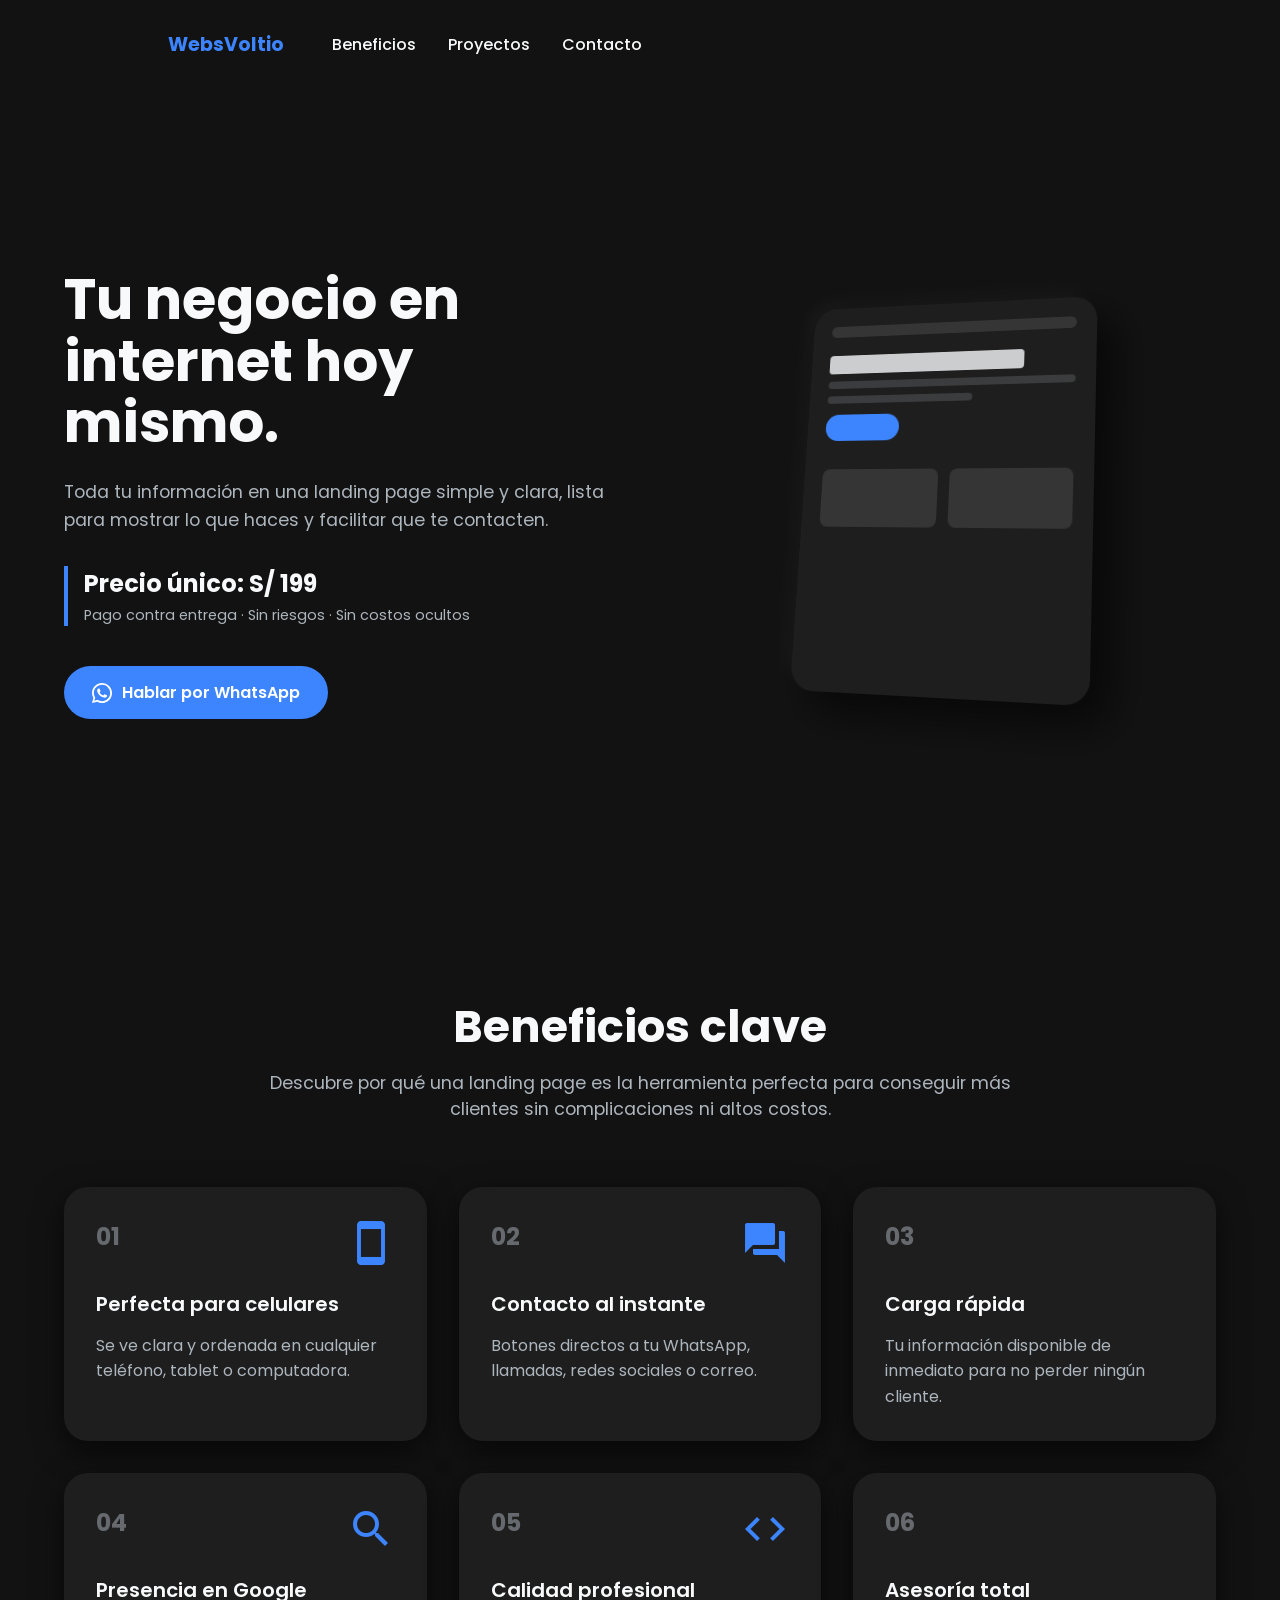
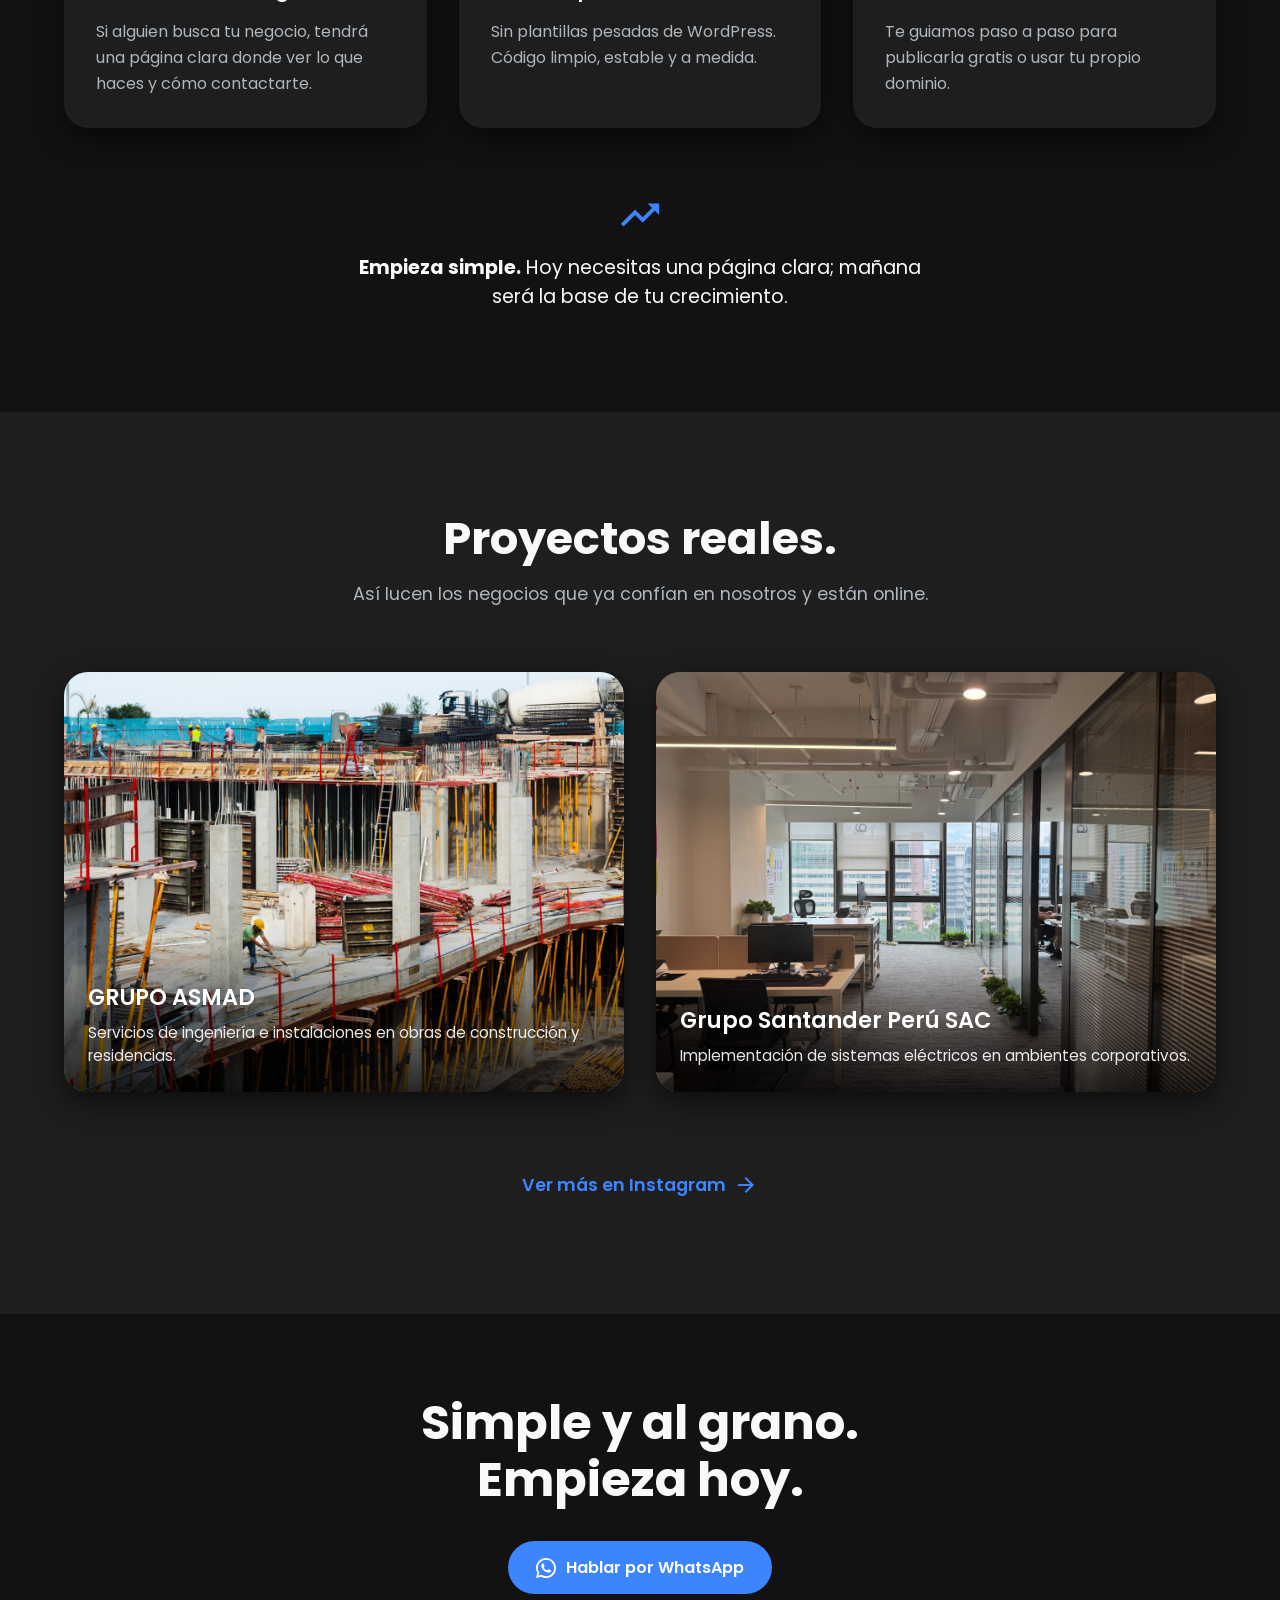
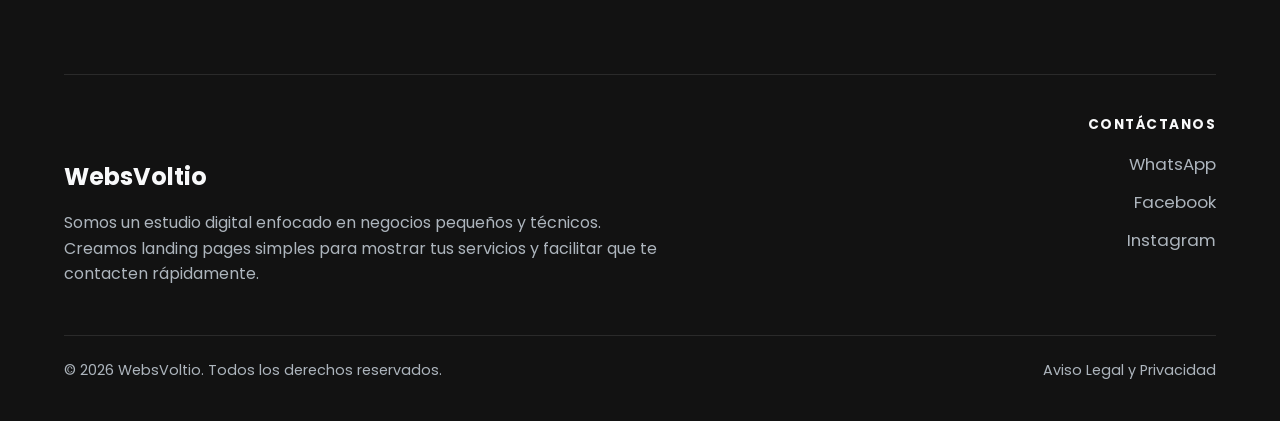
==== commit 576ba98d: "ajustes menores" ====
--- a/index.html
+++ b/index.html
@@ -255,7 +255,7 @@
         </div>
 
         <div class="footer-socials-wrapper">
-          <h4 class="socials-title">Contacto directo</h4>
+          <h4 class="socials-title">Contáctanos</h4>
           <div class="footer-socials-list">
             <a href="https://wa.me/51969388443" target="_blank">WhatsApp</a>
             <a href="https://www.facebook.com/profile.php?id=61582020218862" target="_blank">Facebook</a>
--- a/style.css
+++ b/style.css
@@ -382,7 +382,7 @@
   transition: transform 0.3s ease, box-shadow 0.3s ease;
   display: flex;
   flex-direction: column;
-  gap: 16px;
+  gap: 14px;
 }
 
 .benefit-card:hover {
@@ -405,7 +405,7 @@
 }
 
 .card-icon {
-  font-size: 48px;
+  font-size: 48px !important;
   color: var(--primary);
 }
 
@@ -431,7 +431,7 @@
 
 .footer-icon {
   color: var(--primary);
-  font-size: 36px;
+  font-size: 46px !important;
 }
 
 .footer-text {
@@ -565,7 +565,7 @@
 
 .footer-logo-icon {
   color: var(--text-main);
-  font-size: 2.2rem;
+  font-size: 2.5rem !important;
   margin-left: -5px;
 }
 
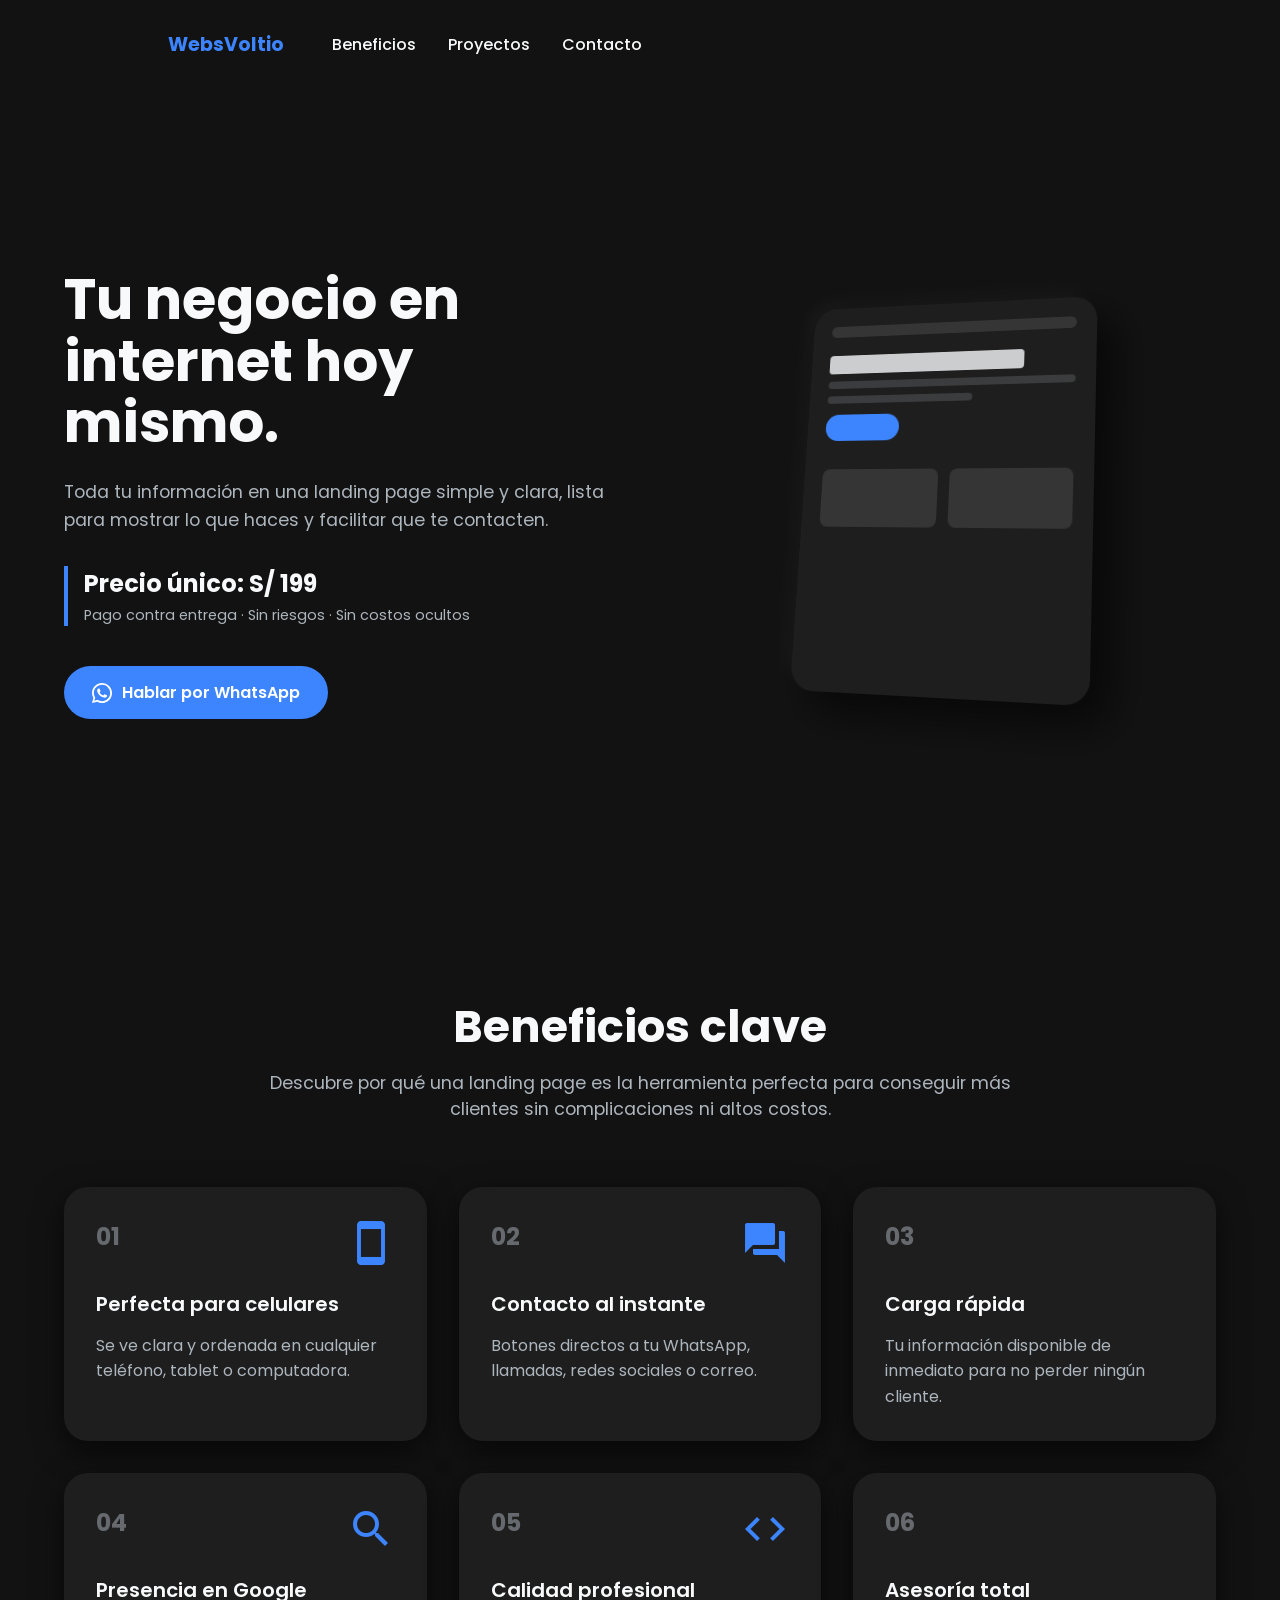
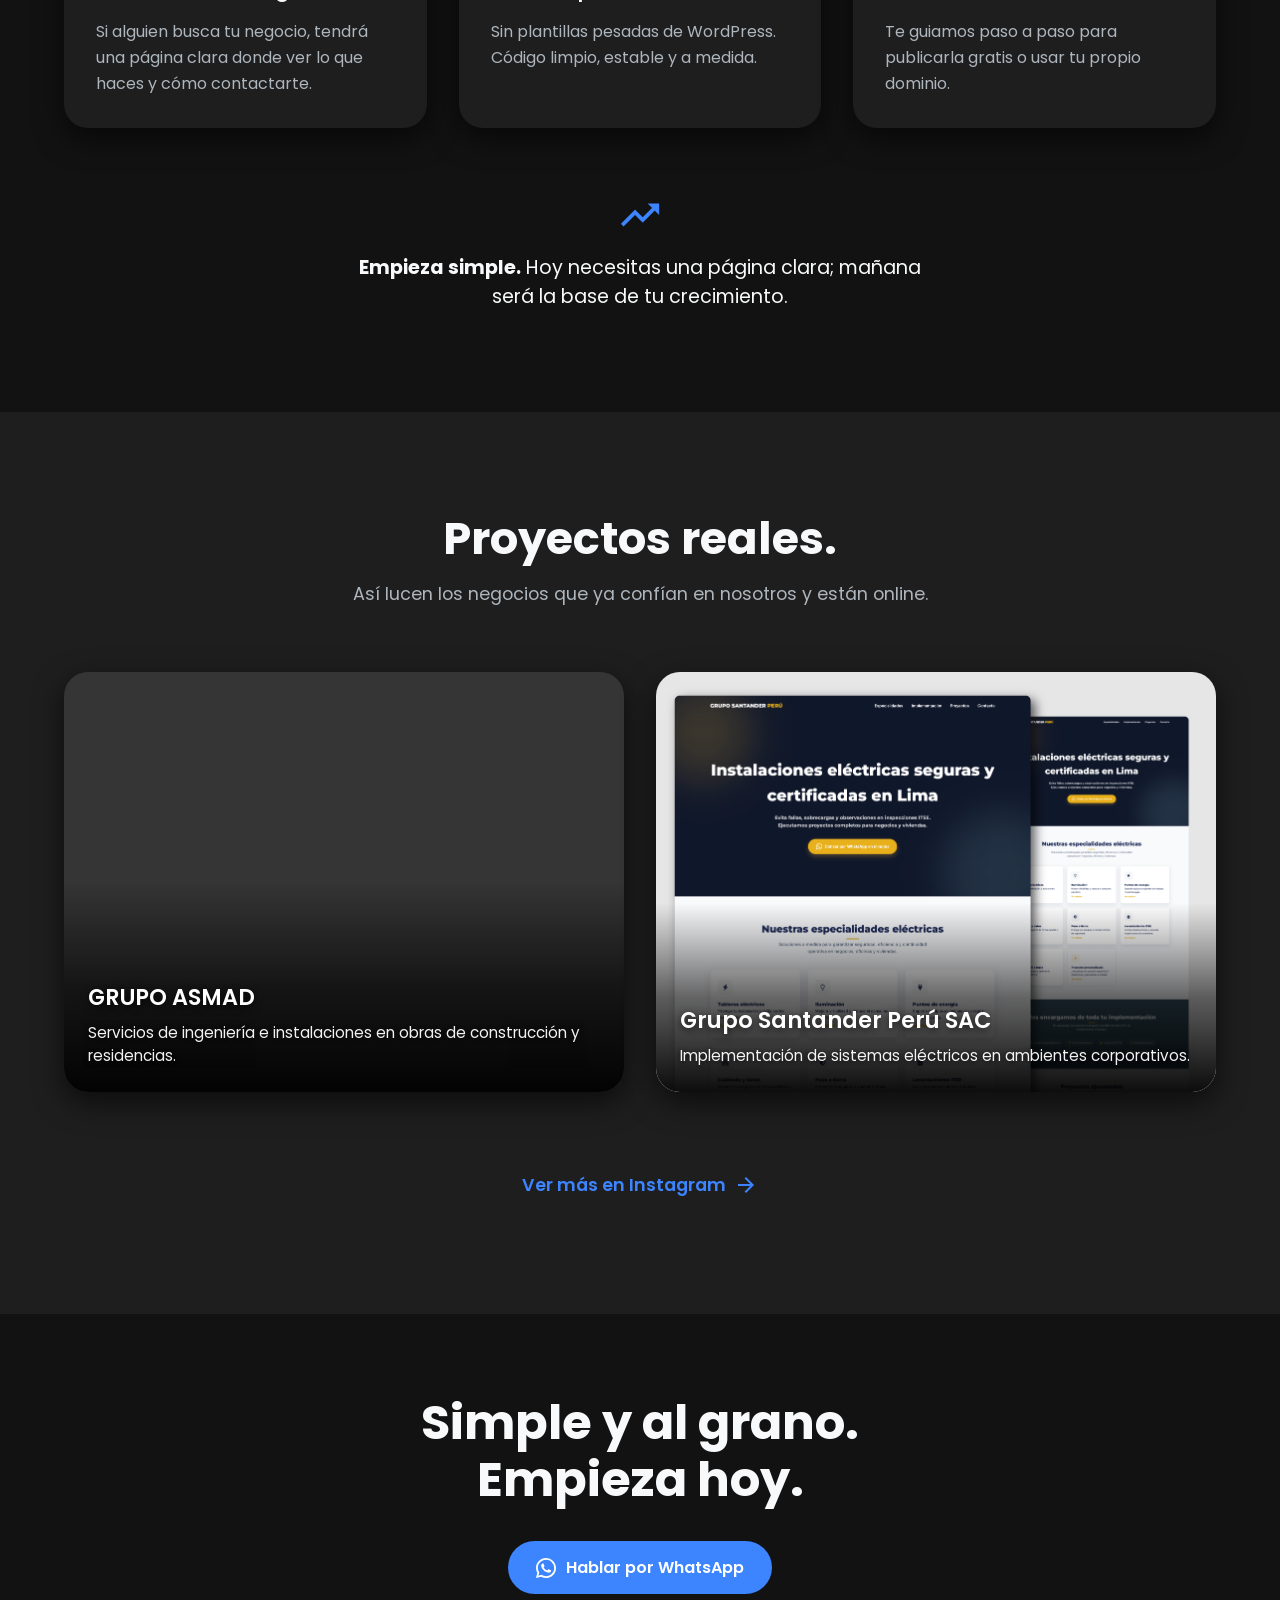
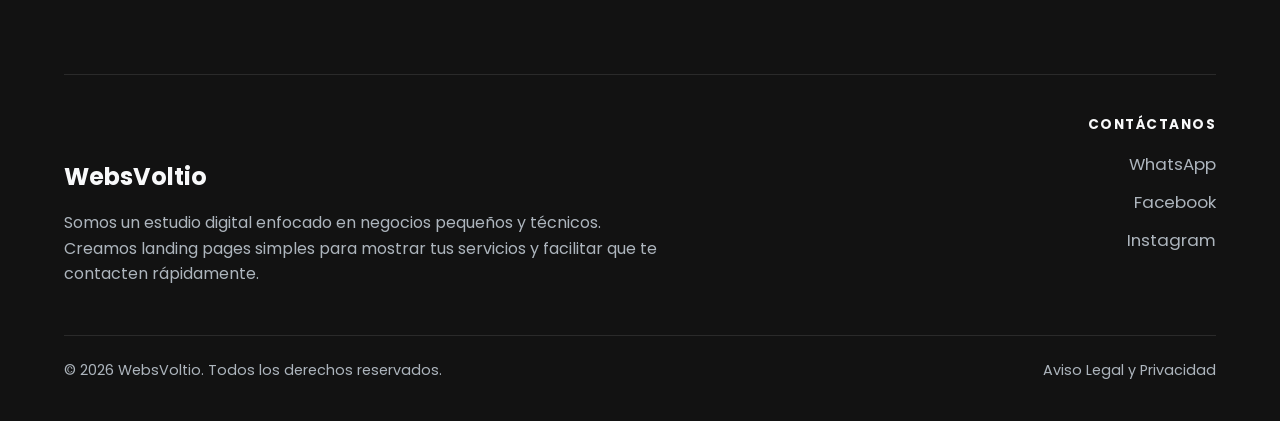
==== commit 6b1f927b: "proyectos actualizados - diseño" ====
--- a/index.html
+++ b/index.html
@@ -203,7 +203,7 @@
 
       <div class="portfolio-grid">
         <a href="https://grupoasmad.com/" class="project-item" target="_blank" rel="noopener noreferrer">
-          <div class="project-image-bg" style="background-image: url('img/asmad.jpg');"></div>
+          <div class="project-image-bg" style="background-image: url('img/asmad.png');"></div>
           <div class="project-info-overlay">
             <h3 class="project-title">GRUPO ASMAD <span class="material-icons">open_in_new</span></h3>
             <p class="project-text">Servicios de ingeniería e instalaciones en obras de construcción y residencias.</p>
@@ -212,7 +212,7 @@
 
         <a href="https://rc-at.github.io/grupo-santander-peru/" class="project-item" target="_blank"
           rel="noopener noreferrer">
-          <div class="project-image-bg" style="background-image: url('img/santander.jpg');"></div>
+          <div class="project-image-bg" style="background-image: url('img/santander.png');"></div>
           <div class="project-info-overlay">
             <h3 class="project-title">Grupo Santander Perú SAC <span class="material-icons">open_in_new</span></h3>
             <p class="project-text">Implementación de sistemas eléctricos en ambientes corporativos.</p>
--- a/style.css
+++ b/style.css
@@ -477,7 +477,7 @@
   position: absolute;
   inset: 0;
   background-size: cover;
-  background-position: center;
+  background-position: top;
   transition: transform 0.6s ease;
 }
 
@@ -488,8 +488,8 @@
 .project-info-overlay {
   position: absolute;
   inset: auto 0 0 0;
-  padding: 40px 24px 24px;
-  background: linear-gradient(to top, rgba(0, 0, 0, 0.8) 0%, rgba(0, 0, 0, 0) 100%);
+  padding: 100px 24px 24px;
+  background: linear-gradient(to top, rgba(0, 0, 0, 0.95) 0%, rgba(0, 0, 0, 0.6) 50%, transparent 100%);
   color: #ffffff;
   display: flex;
   flex-direction: column;
@@ -502,6 +502,7 @@
   display: flex;
   align-items: center;
   gap: 8px;
+  text-shadow: 0 2px 8px rgba(0, 0, 0, 0.8);
 }
 
 .project-title .material-icons {
@@ -518,8 +519,9 @@
 
 .project-text {
   font-size: 0.95rem;
-  opacity: 0.9;
+  opacity: 0.95;
   line-height: 1.5;
+  text-shadow: 0 1px 4px rgba(0, 0, 0, 0.8);
 }
 
 .portfolio-action {
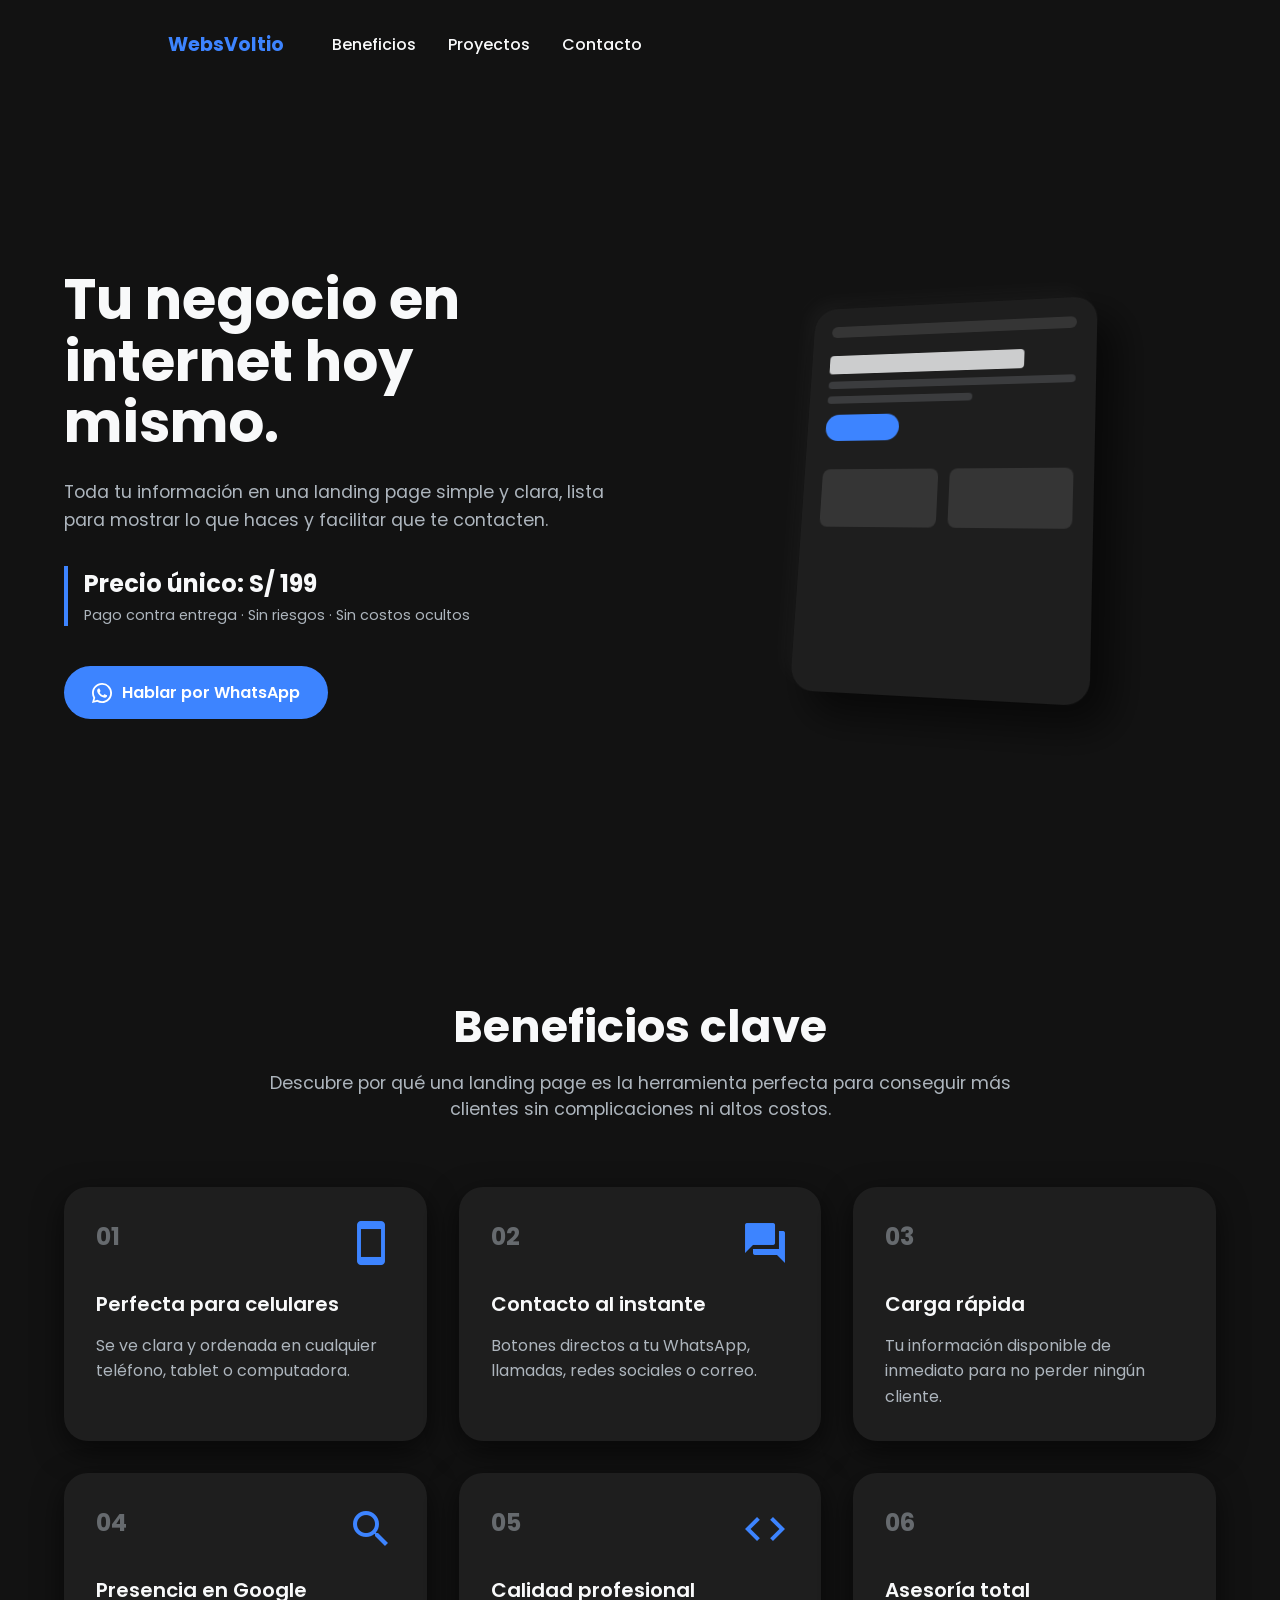
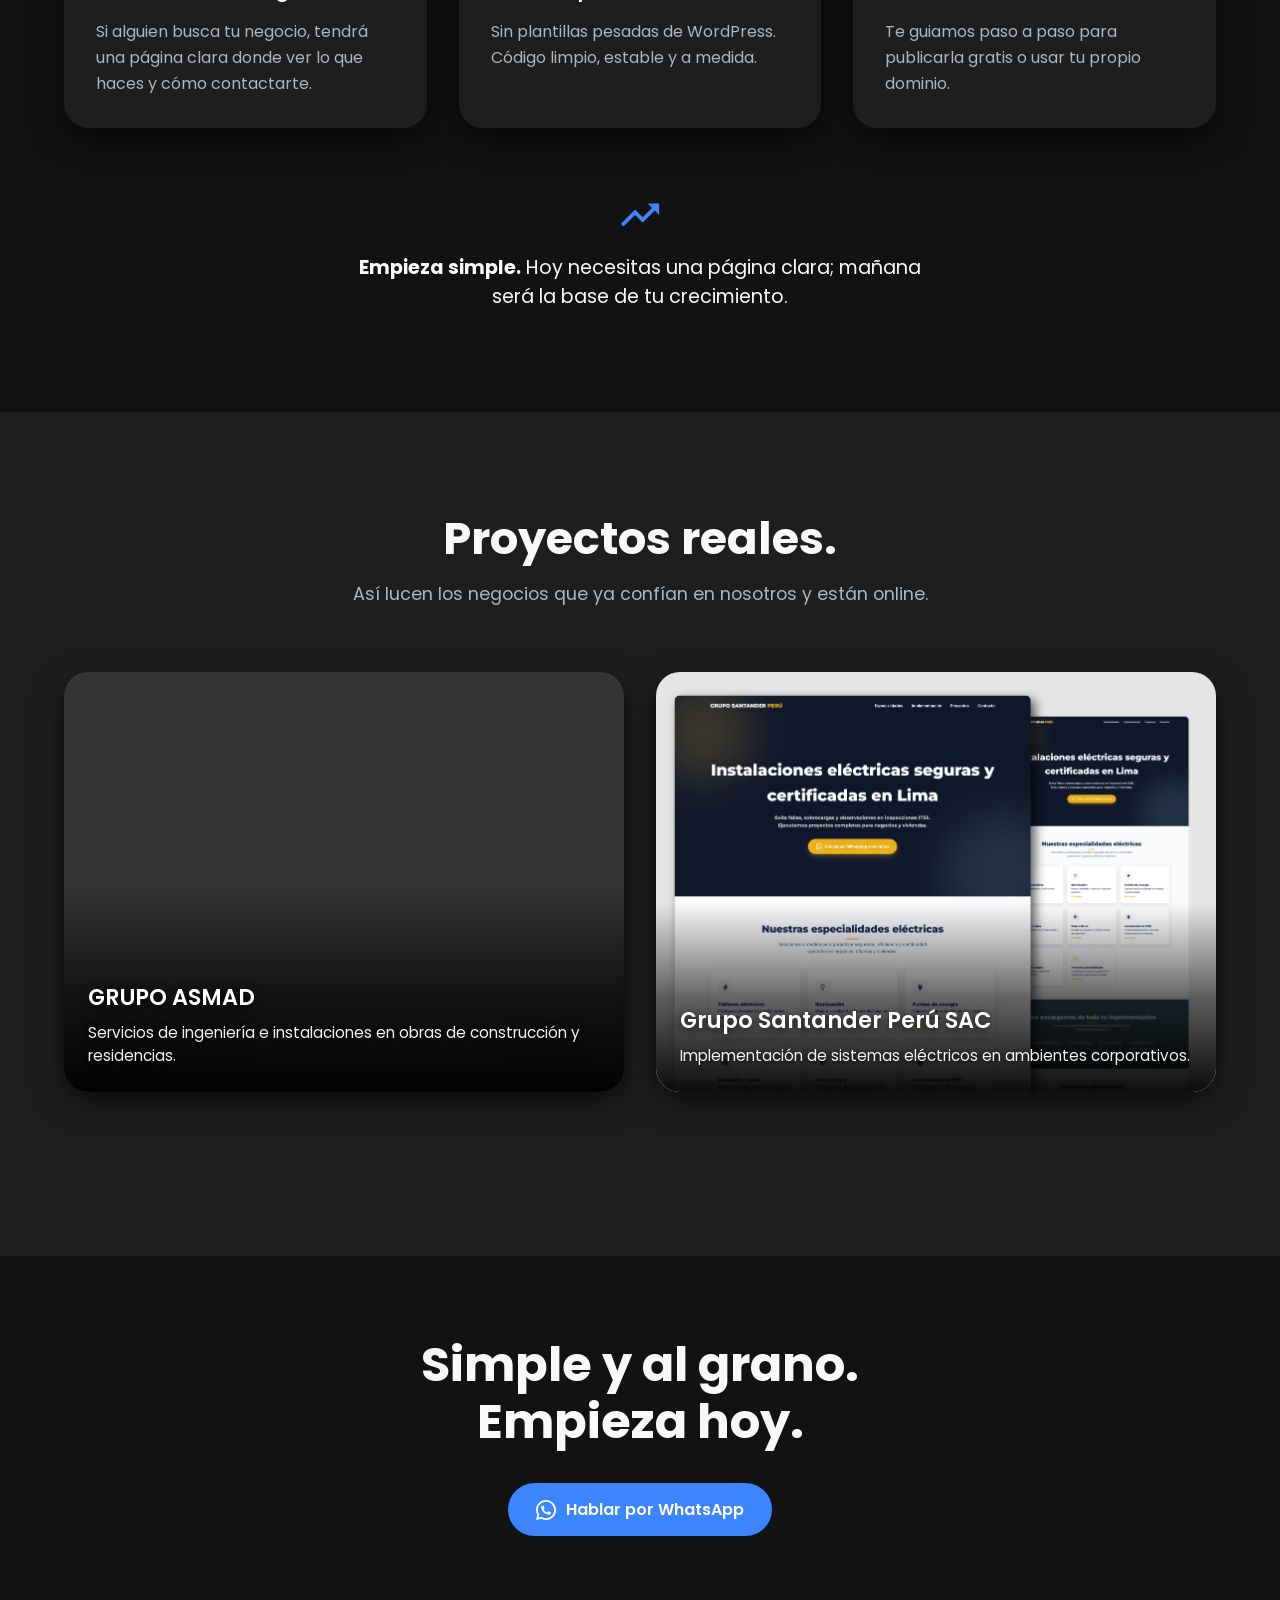
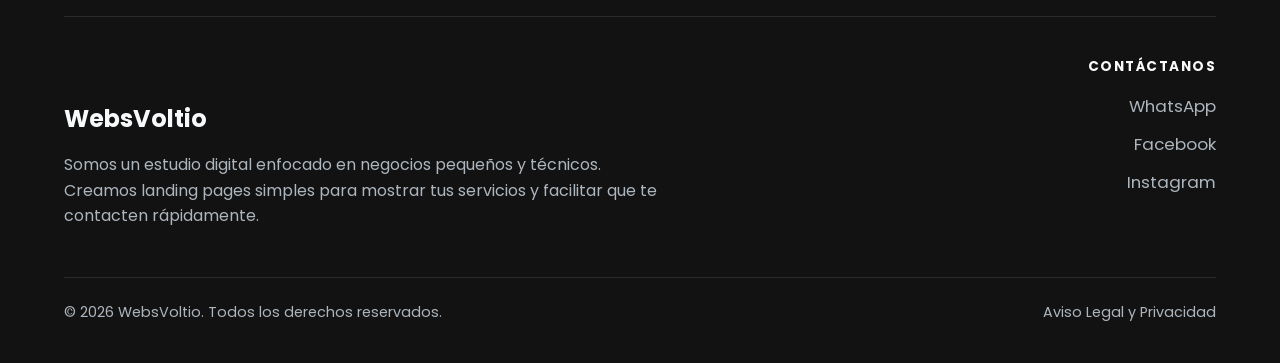
==== commit c8e3b6a9: "instagram: none" ====
--- a/index.html
+++ b/index.html
@@ -220,7 +220,7 @@
         </a>
       </div>
 
-      <div class="portfolio-action">
+      <div class="portfolio-action" style="display: none!important;">
         <a href="https://instagram.com/websvoltio" class="btn-outline-hover" target="_blank" rel="noopener noreferrer">
           Ver más en Instagram <span class="material-icons">arrow_forward</span>
         </a>
